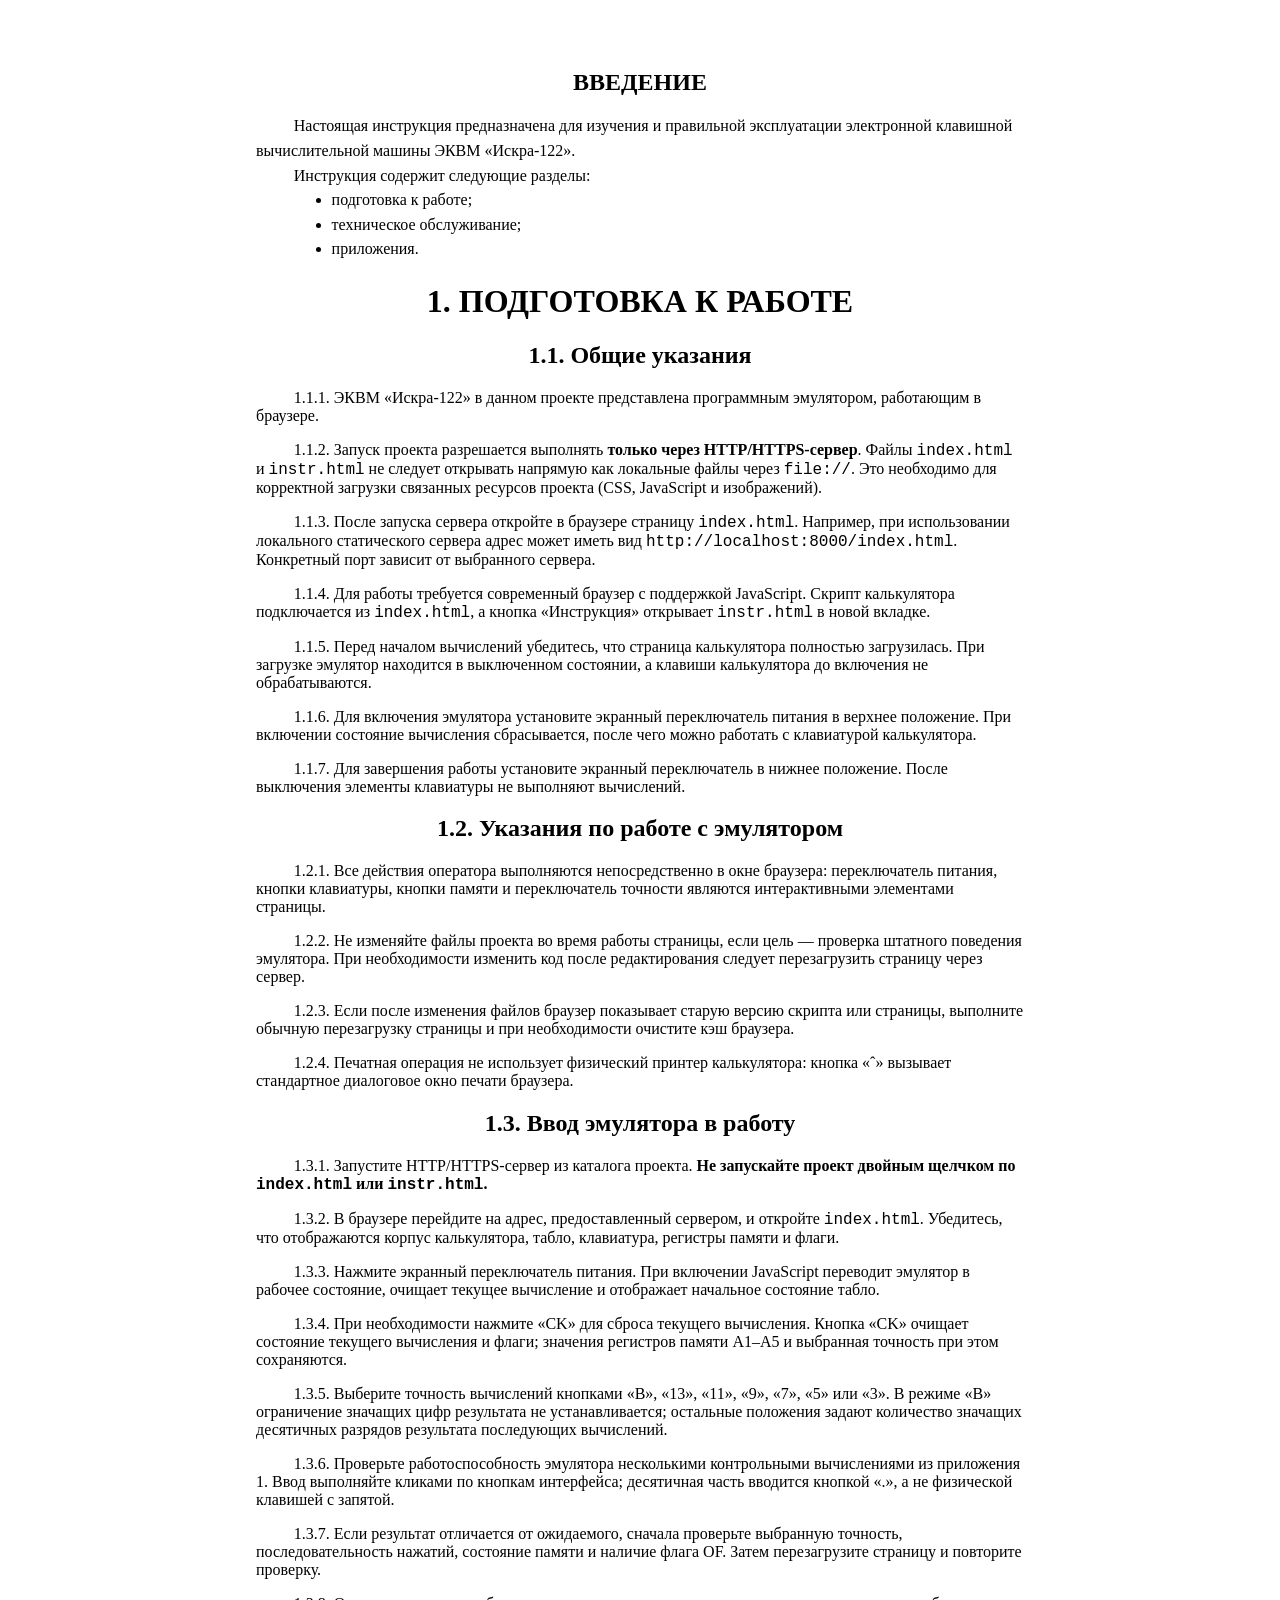
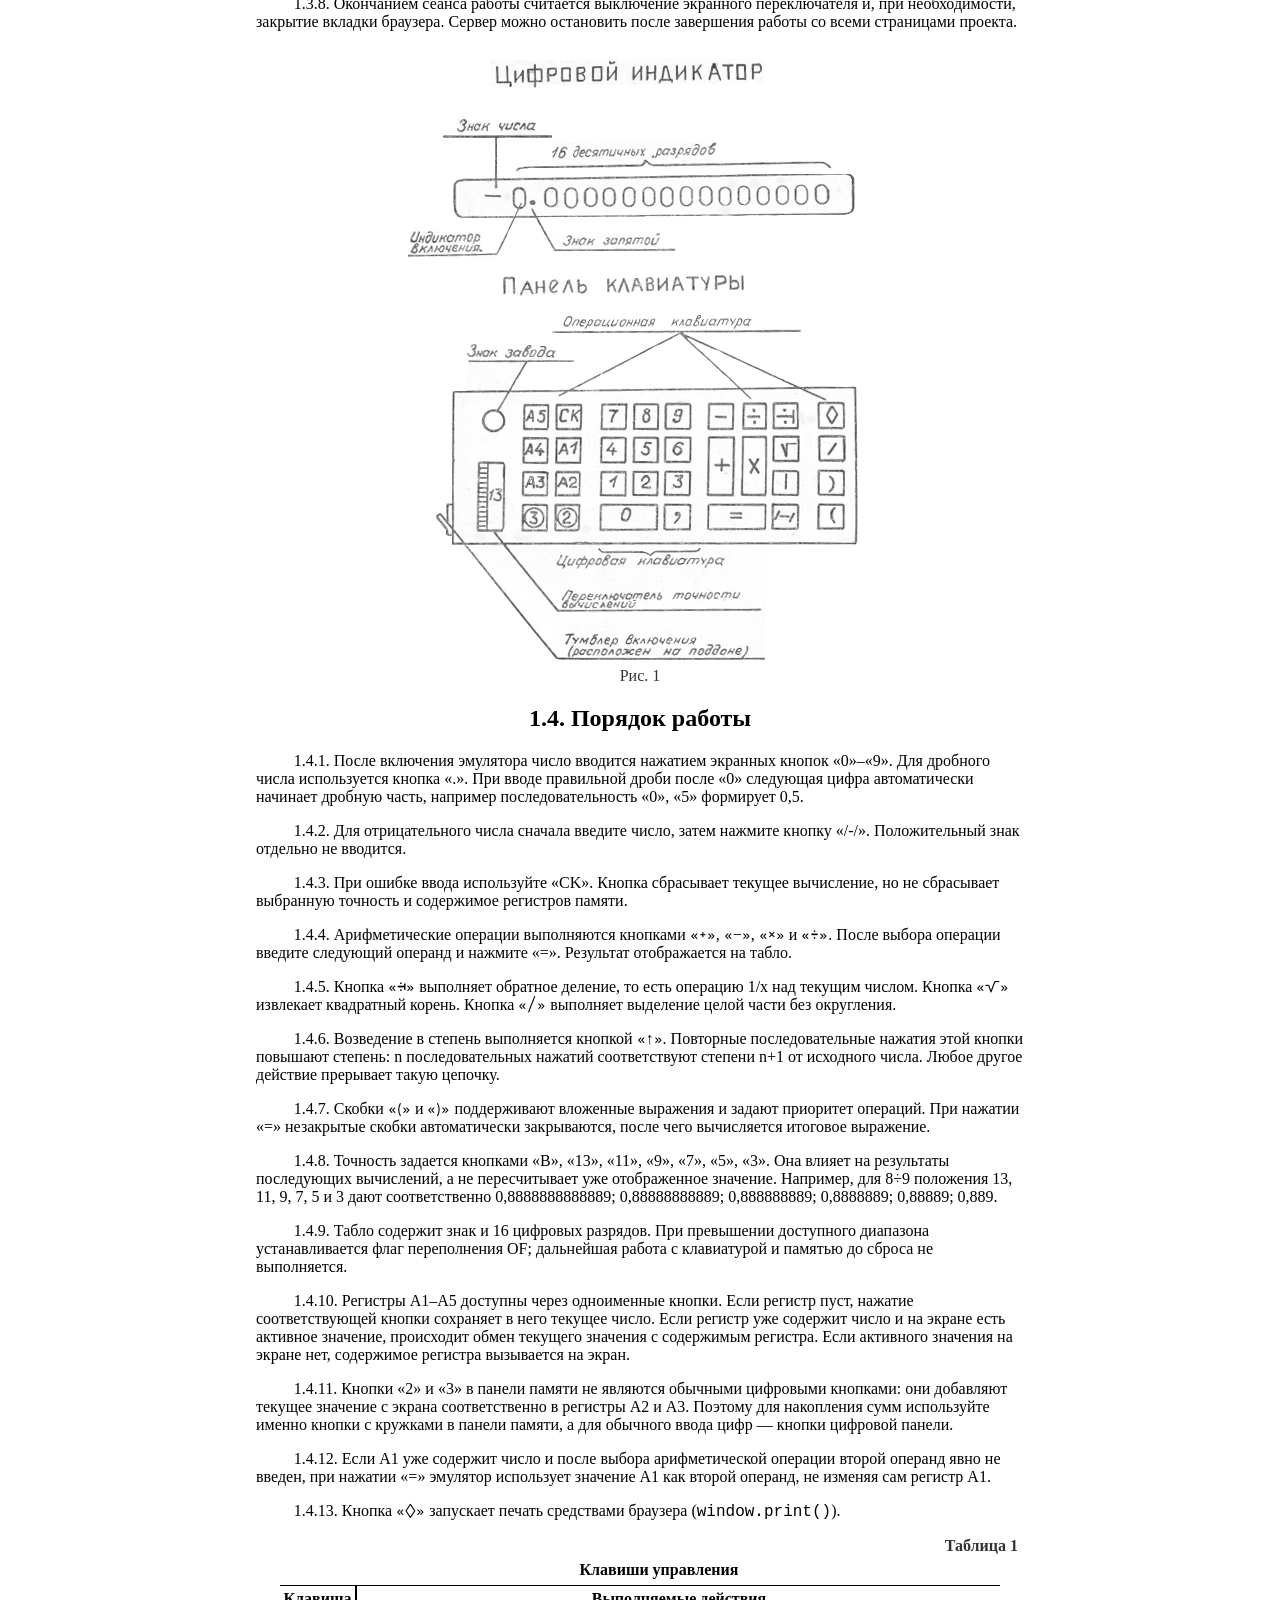
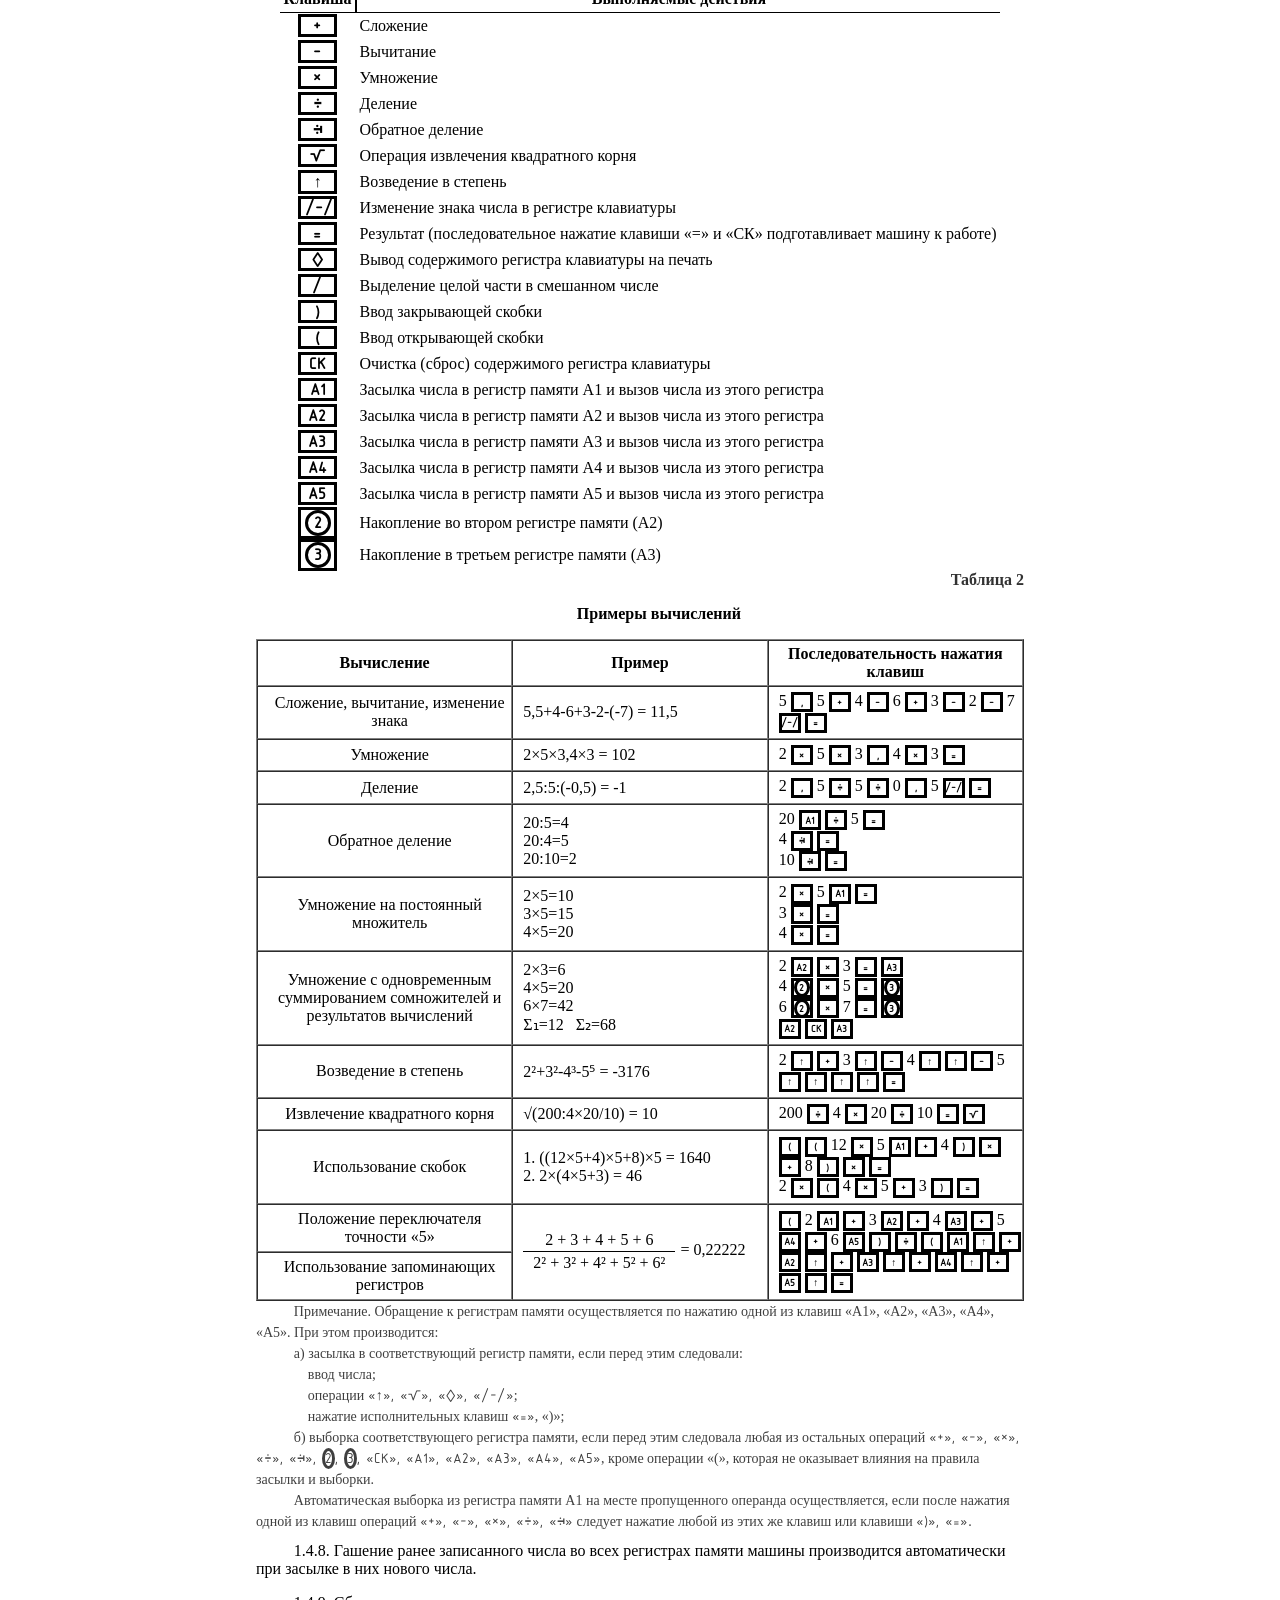
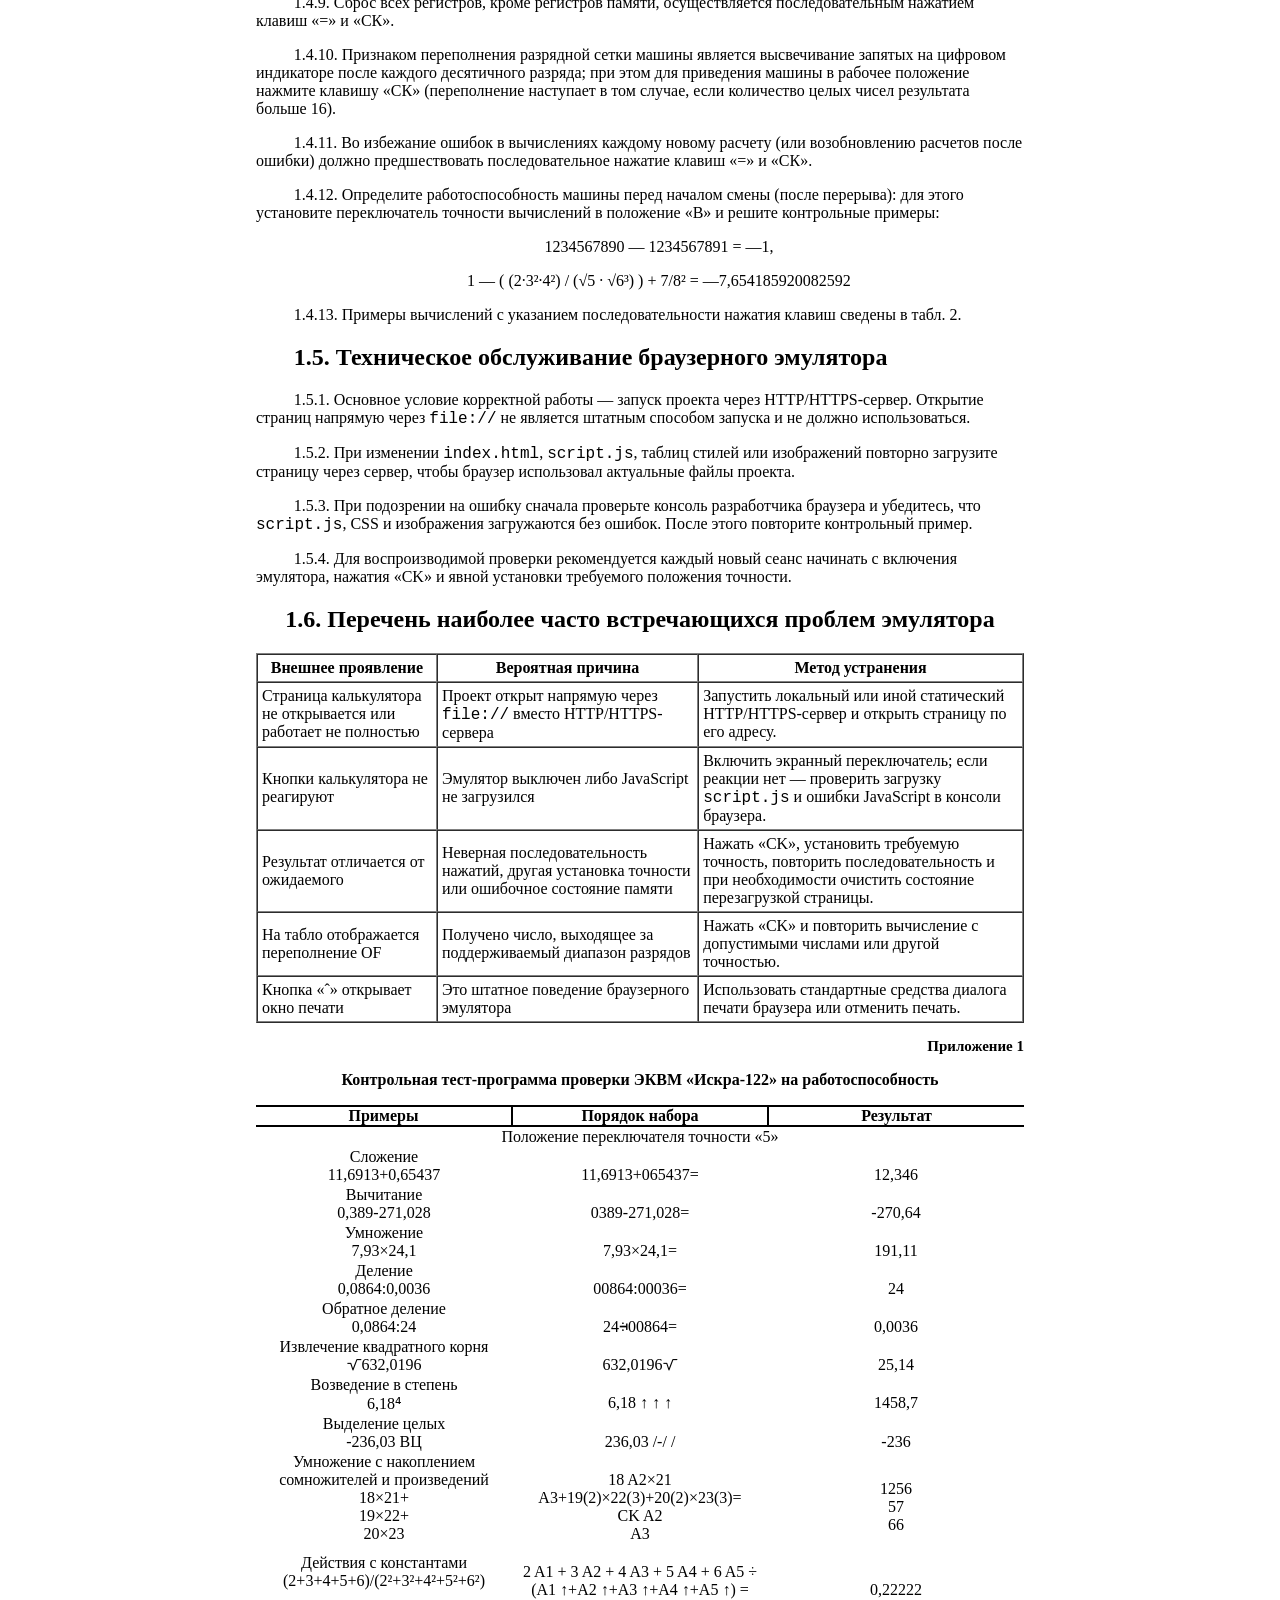
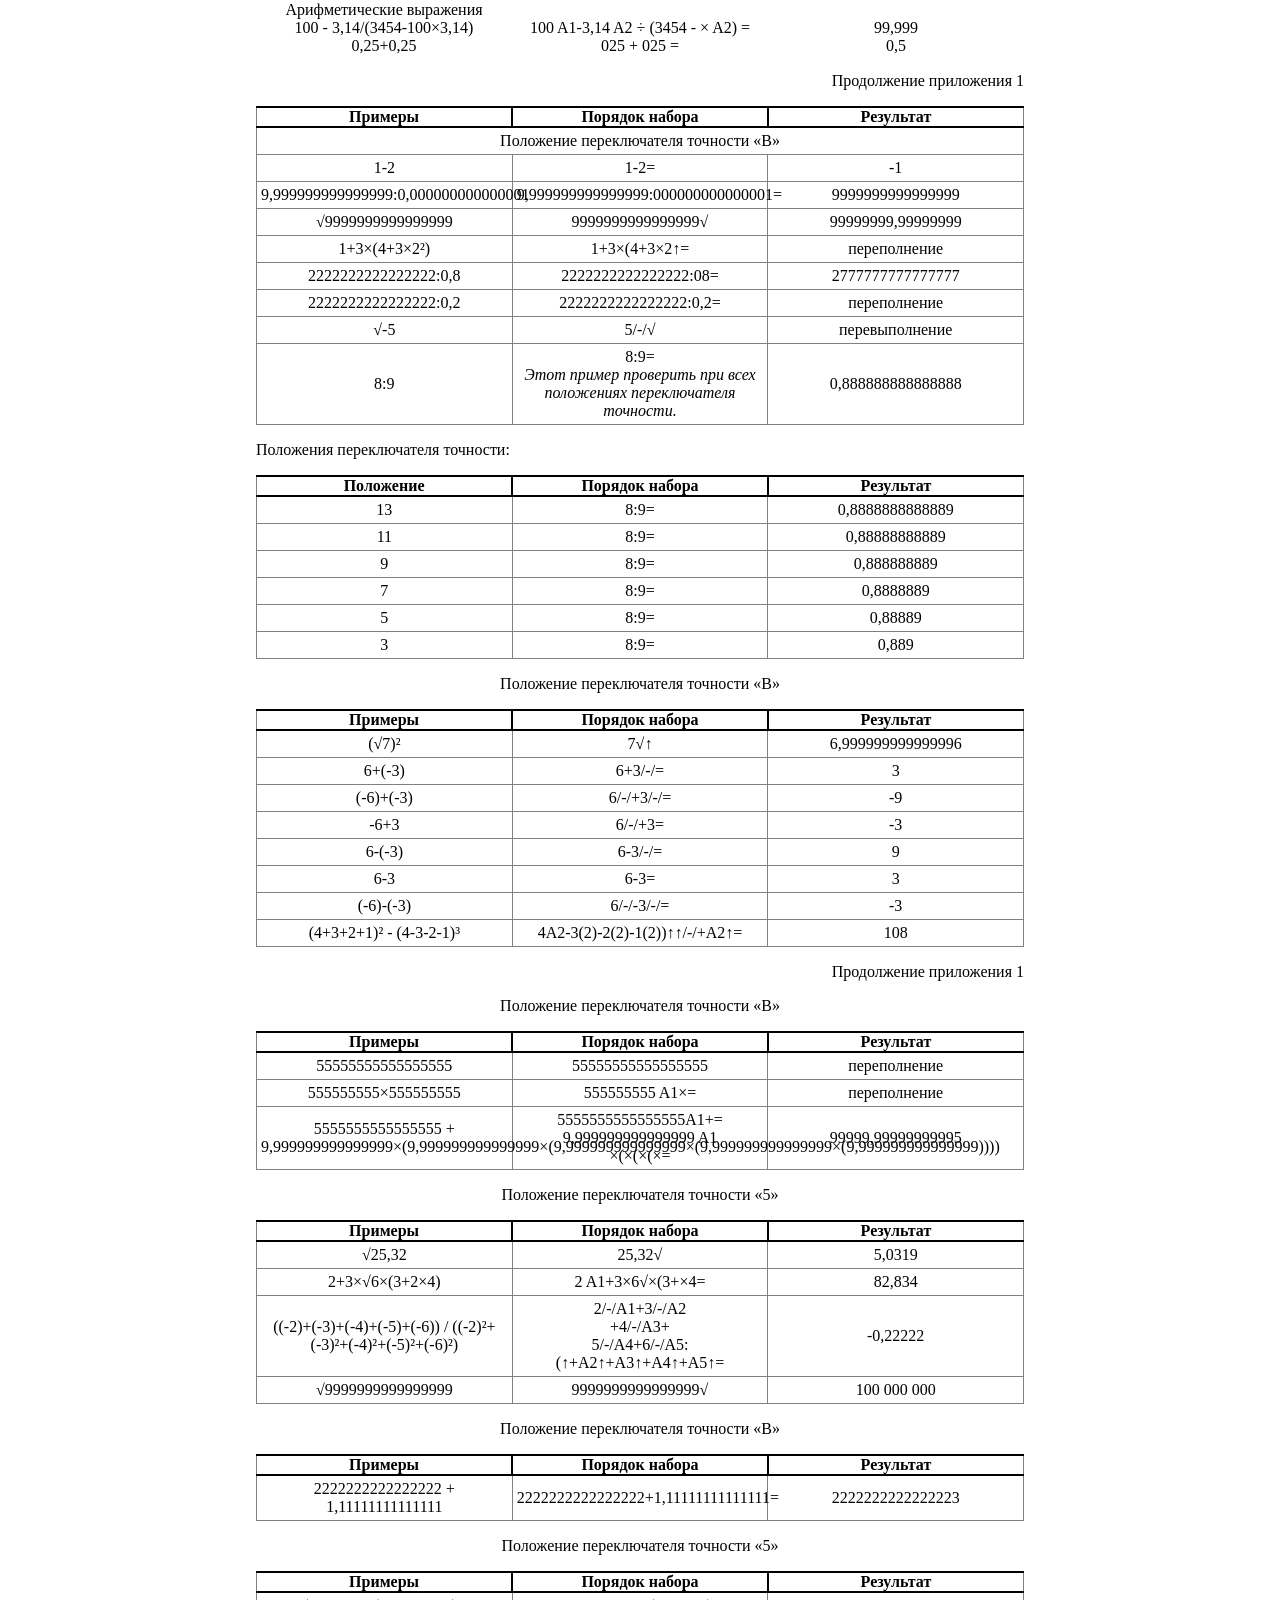
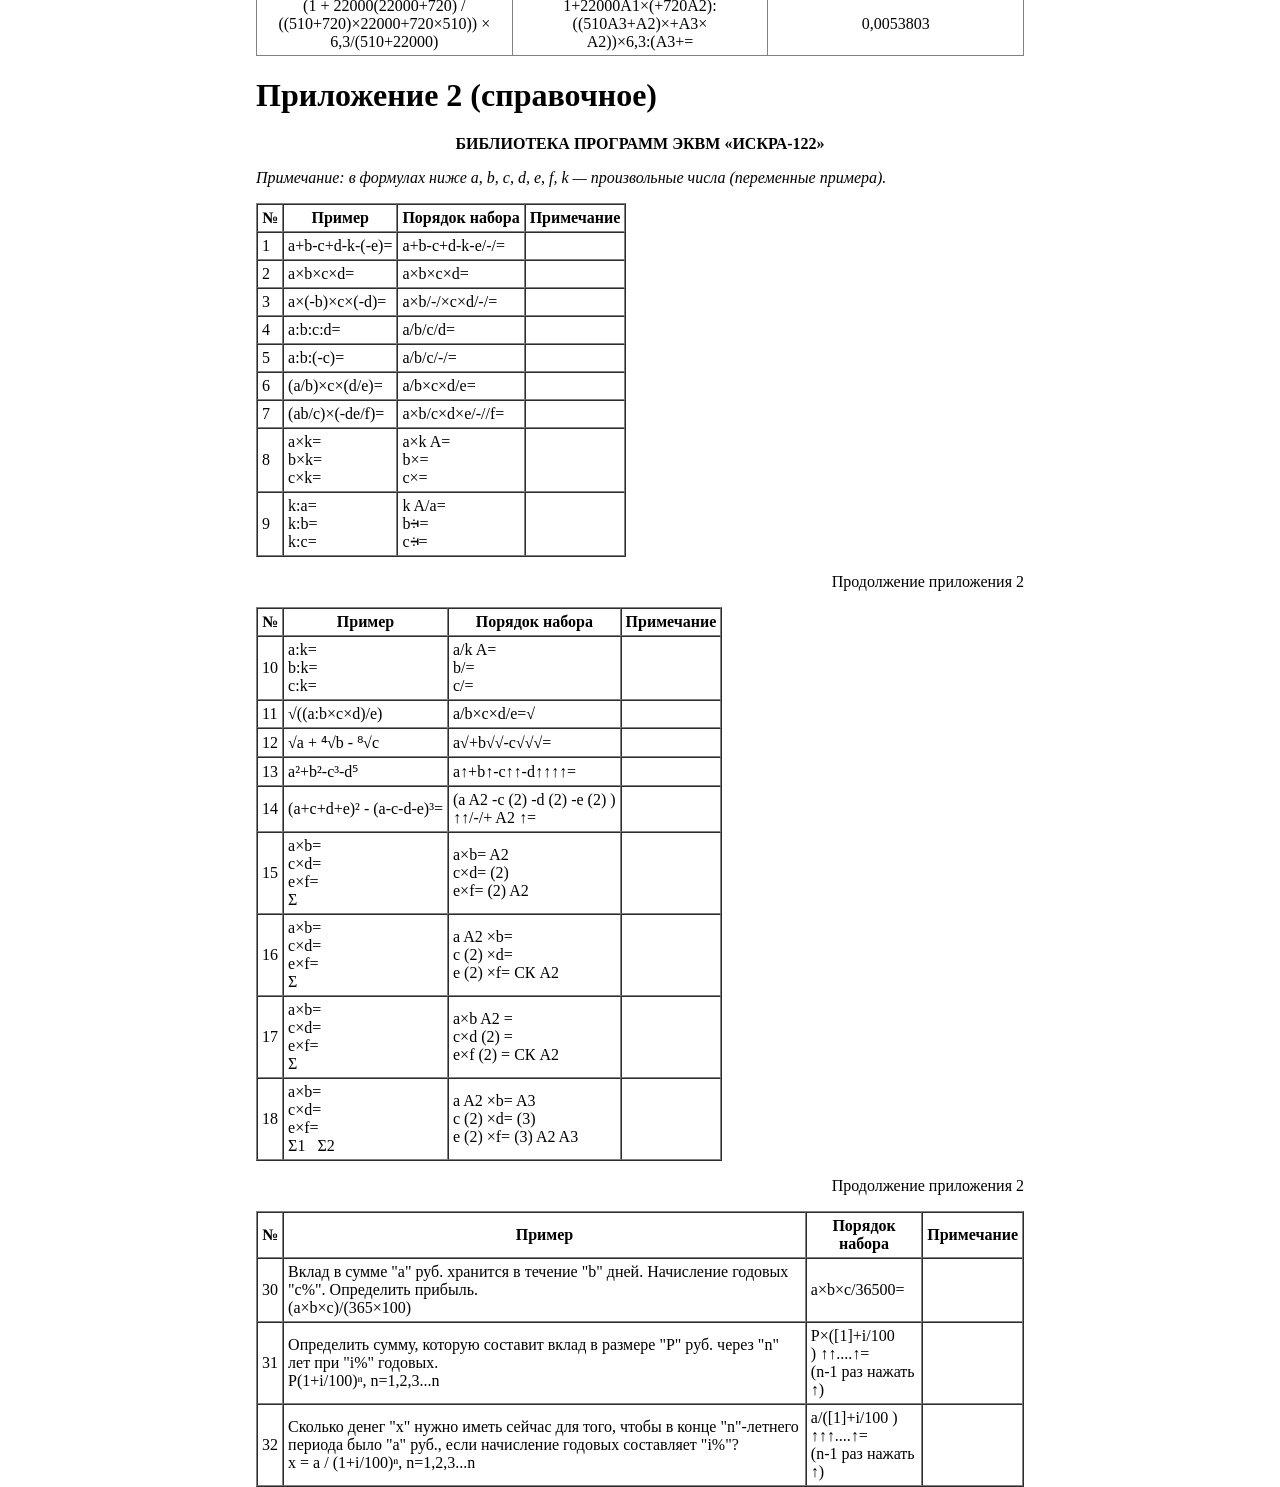
==== EKCM-Spark-122/instr.html @ d4f7a33e "Updates" ====
<!DOCTYPE html>
<html lang="ru">
<head>
    <meta charset="UTF-8">
    <title>ЭКВМ «Искра-122». Инструкция по эксплуатации</title> 
    <link rel="stylesheet" href="./instr.css" />
</head>

<body>
<!--
Примечание по расшифровке:
Оригинал — скан 1976 г., текстового слоя не было, распознавание выполнено вручную по изображениям страниц.
В данной версии инструкция относится к браузерному эмулятору «Искра-122». Все действия выполняются мышью по элементам интерфейса страницы; физические органы управления, сетевой кабель, заземление и обслуживание электронной аппаратуры отсутствуют.
В тексте исторические обозначения клавиш сохранены для связи с оригиналом, а ниже указаны соответствующие кнопки эмулятора:
+ — +, - — −, × — •, / — ÷, <span class="gost">ģ</span> — ģ, √ — √, ↑ — ↑,
/-/ — /-/, = — =,  СК  — CK,  A..[A5] — A1..A5,
 (2)  и  (3)  — кнопки 2 и 3 с кружком в панели памяти, [(] и  )  — скобки,
[печать] — кнопка ˆ (открывает системную печать браузера), [ВЦ] — /.
Десятичная точка в интерфейсе эмулятора обозначена кнопкой «.»; в примерах оригинала может встречаться запятая.
Места, где в оригинале находится рисунок или фотография, отмечены пометкой [РИСУНОК] с кратким описанием —
по тексту задания изображения не вставляются, эти места пользователь заполнит сам.
Границы страниц оригинала отмечены HTML-комментариями вида <!- Страница N ->.
-->
<!-- Страница 5 -->
<div  class="introduction">
    <h2>ВВЕДЕНИЕ</h2>

    <p1>Настоящая инструкция предназначена для изучения и правильной эксплуатации электронной клавишной вычислительной машины ЭКВМ «Искра-122».</p1><br>
    <p2>Инструкция содержит следующие разделы:</p2>
        <ul>
            <li>подготовка к работе;</li>
            <li>техническое обслуживание;</li>
            <li>приложения.</li>
        </ul>
</div>

<div  class="preparation1_1">
    <h1>1. ПОДГОТОВКА К РАБОТЕ</h1>
    <h2>1.1. Общие указания</h2>
    <p>1.1.1. ЭКВМ «Искра-122» в данном проекте представлена программным эмулятором, работающим в браузере.</p>
    <p>1.1.2. Запуск проекта разрешается выполнять <strong>только через HTTP/HTTPS-сервер</strong>. Файлы <code>index.html</code> и <code>instr.html</code> не следует открывать напрямую как локальные файлы через <code>file://</code>. Это необходимо для корректной загрузки связанных ресурсов проекта (CSS, JavaScript и изображений).</p>
    <p>1.1.3. После запуска сервера откройте в браузере страницу <code>index.html</code>. Например, при использовании локального статического сервера адрес может иметь вид <code>http://localhost:8000/index.html</code>. Конкретный порт зависит от выбранного сервера.</p>
    <p>1.1.4. Для работы требуется современный браузер с поддержкой JavaScript. Скрипт калькулятора подключается из <code>index.html</code>, а кнопка «Инструкция» открывает <code>instr.html</code> в новой вкладке.</p>
    <p>1.1.5. Перед началом вычислений убедитесь, что страница калькулятора полностью загрузилась. При загрузке эмулятор находится в выключенном состоянии, а клавиши калькулятора до включения не обрабатываются.</p>
    <p>1.1.6. Для включения эмулятора установите экранный переключатель питания в верхнее положение. При включении состояние вычисления сбрасывается, после чего можно работать с клавиатурой калькулятора.</p>
    <p>1.1.7. Для завершения работы установите экранный переключатель в нижнее положение. После выключения элементы клавиатуры не выполняют вычислений.</p>
</div>

<div  class="preparation1_2">
    <h2>1.2. Указания по работе с эмулятором</h2>
    <p>1.2.1. Все действия оператора выполняются непосредственно в окне браузера: переключатель питания, кнопки клавиатуры, кнопки памяти и переключатель точности являются интерактивными элементами страницы.</p>
    <p>1.2.2. Не изменяйте файлы проекта во время работы страницы, если цель — проверка штатного поведения эмулятора. При необходимости изменить код после редактирования следует перезагрузить страницу через сервер.</p>
    <p>1.2.3. Если после изменения файлов браузер показывает старую версию скрипта или страницы, выполните обычную перезагрузку страницы и при необходимости очистите кэш браузера.</p>
    <p>1.2.4. Печатная операция не использует физический принтер калькулятора: кнопка «ˆ» вызывает стандартное диалоговое окно печати браузера.</p>
</div>

<div  class="preparation1_3">
    <h2>1.3. Ввод эмулятора в работу</h2>
    <p>1.3.1. Запустите HTTP/HTTPS-сервер из каталога проекта. <strong>Не запускайте проект двойным щелчком по <code>index.html</code> или <code>instr.html</code>.</strong></p>
    <p>1.3.2. В браузере перейдите на адрес, предоставленный сервером, и откройте <code>index.html</code>. Убедитесь, что отображаются корпус калькулятора, табло, клавиатура, регистры памяти и флаги.</p>
    <p>1.3.3. Нажмите экранный переключатель питания. При включении JavaScript переводит эмулятор в рабочее состояние, очищает текущее вычисление и отображает начальное состояние табло.</p>
    <p>1.3.4. При необходимости нажмите «CK» для сброса текущего вычисления. Кнопка «CK» очищает состояние текущего вычисления и флаги; значения регистров памяти A1–A5 и выбранная точность при этом сохраняются.</p>
    <p>1.3.5. Выберите точность вычислений кнопками «B», «13», «11», «9», «7», «5» или «3». В режиме «B» ограничение значащих цифр результата не устанавливается; остальные положения задают количество значащих десятичных разрядов результата последующих вычислений.</p>
    <p>1.3.6. Проверьте работоспособность эмулятора несколькими контрольными вычислениями из приложения 1. Ввод выполняйте кликами по кнопкам интерфейса; десятичная часть вводится кнопкой «.», а не физической клавишей с запятой.</p>
    <p>1.3.7. Если результат отличается от ожидаемого, сначала проверьте выбранную точность, последовательность нажатий, состояние памяти и наличие флага OF. Затем перезагрузите страницу и повторите проверку.</p>
    <p>1.3.8. Окончанием сеанса работы считается выключение экранного переключателя и, при необходимости, закрытие вкладки браузера. Сервер можно остановить после завершения работы со всеми страницами проекта.</p>
</div>
<!-- Страница 9 -->

<div class="calc-layout">
    <img class="picture-calc" src="images/Общий вид панели управления.png"/>
    <p>Рис. 1</p>
</div>
<!-- Страница 10 -->
<div class="preparation1_4">
    <h2>1.4. Порядок работы</h2>
        <p>1.4.1. После включения эмулятора число вводится нажатием экранных кнопок «0»–«9». Для дробного числа используется кнопка «.». При вводе правильной дроби после «0» следующая цифра автоматически начинает дробную часть, например последовательность «0», «5» формирует 0,5.</p>
        <p>1.4.2. Для отрицательного числа сначала введите число, затем нажмите кнопку «/-/». Положительный знак отдельно не вводится.</p>
        <p>1.4.3. При ошибке ввода используйте «CK». Кнопка сбрасывает текущее вычисление, но не сбрасывает выбранную точность и содержимое регистров памяти.</p>
        <p>1.4.4. Арифметические операции выполняются кнопками <span class="gost">«+»</span>, <span class="gost">«−»</span>, <span class="gost">«•»</span> и <span class="gost">«÷»</span>. После выбора операции введите следующий операнд и нажмите «=». Результат отображается на табло.</p>
        <p>1.4.5. Кнопка <span class="gost">«ģ»</span> выполняет обратное деление, то есть операцию 1/x над текущим числом. Кнопка <span class="gost">«√»</span> извлекает квадратный корень. Кнопка <span class="gost">«/»</span> выполняет выделение целой части без округления.</p>
        <p>1.4.6. Возведение в степень выполняется кнопкой <span class="gost">«↑»</span>. Повторные последовательные нажатия этой кнопки повышают степень: n последовательных нажатий соответствуют степени n+1 от исходного числа. Любое другое действие прерывает такую цепочку.</p>
        <p>1.4.7. Скобки <span class="gost">«(»</span> и <span class="gost">«)»</span> поддерживают вложенные выражения и задают приоритет операций. При нажатии «=» незакрытые скобки автоматически закрываются, после чего вычисляется итоговое выражение.</p>
        <p>1.4.8. Точность задается кнопками «B», «13», «11», «9», «7», «5», «3». Она влияет на результаты последующих вычислений, а не пересчитывает уже отображенное значение. Например, для 8÷9 положения 13, 11, 9, 7, 5 и 3 дают соответственно 0,8888888888889; 0,88888888889; 0,888888889; 0,8888889; 0,88889; 0,889.</p>
        <p>1.4.9. Табло содержит знак и 16 цифровых разрядов. При превышении доступного диапазона устанавливается флаг переполнения OF; дальнейшая работа с клавиатурой и памятью до сброса не выполняется.</p>
        <p>1.4.10. Регистры A1–A5 доступны через одноименные кнопки. Если регистр пуст, нажатие соответствующей кнопки сохраняет в него текущее число. Если регистр уже содержит число и на экране есть активное значение, происходит обмен текущего значения с содержимым регистра. Если активного значения на экране нет, содержимое регистра вызывается на экран.</p>
        <p>1.4.11. Кнопки «2» и «3» в панели памяти не являются обычными цифровыми кнопками: они добавляют текущее значение с экрана соответственно в регистры A2 и A3. Поэтому для накопления сумм используйте именно кнопки с кружками в панели памяти, а для обычного ввода цифр — кнопки цифровой панели.</p>
        <p>1.4.12. Если A1 уже содержит число и после выбора арифметической операции второй операнд явно не введен, при нажатии «=» эмулятор использует значение A1 как второй операнд, не изменяя сам регистр A1.</p>
        <p>1.4.13. Кнопка <span class="gost">«ˆ»</span> запускает печать средствами браузера (<code>window.print()</code>).</p>
    <div class="control-keys">
        <h3>Таблица 1</h3>
        <p><strong>Клавиши управления</strong></p>
        <table cellpadding="4" cellspacing="0">
            <tr>
                <th>Клавиша</th>
                <th>Выполняемые действия</th>
            </tr>
            <tr>
                <td scope="row"><span class="key">+</span></td>          
                <td>Сложение</td>
            </tr>
            <tr>
                <td scope="row"><span class="key">-</span></td>        
                <td>Вычитание</td>
            </tr>
            <tr>
                <td scope="row"><span class="key">•</span></td>        
                <td>Умножение</td>
            </tr>
            <tr>
                <td scope="row"><span class="key">÷</span></td>        
                <td>Деление</td>
            </tr>
            <tr>
                <td scope="row"><span class="key">ģ</span></td>  
                <td>Обратное деление</td>
            </tr>
            <tr>
                <td scope="row"><span class="key">√</span></td>     
                <td>Операция извлечения квадратного корня</td>
            </tr>
            <tr>
                <td scope="row"><span class="key">↑</span></td>        
                <td>Возведение в степень</td>
            </tr>
            <tr>
                <td scope="row"><span class="key">/-/</span></td>     
                <td>Изменение знака числа в регистре клавиатуры</td>
            </tr>
            <tr>
                <td scope="row"><span class="key">=</span></td>        
                <td>Результат (последовательное нажатие клавиши «=» и «СК» подготавливает машину к работе)</td>
            </tr>
            <tr>
                <td scope="row"><span class="key">ˆ</span></td>   
                <td>Вывод содержимого регистра клавиатуры на печать</td>
            </tr>
            <tr>
                <td scope="row"><span class="key">/</span></td>       
                <td>Выделение целой части в смешанном числе</td>
            </tr>
            <tr>
                <td scope="row"><span class="key">)</span></td>      
                <td>Ввод закрывающей скобки</td>
            </tr>
            <tr>
                <td scope="row"><span class="key">(</span></td>      
                <td>Ввод открывающей скобки</td>
            </tr>
            <tr>
                <td scope="row"><span class="key">CK</span></td>       
                <td>Очистка (сброс) содержимого регистра клавиатуры</td>
            </tr>
            <tr>
                <td scope="row"><span class="key">A1</span></td>       
                <td>Засылка числа в регистр памяти А1 и вызов числа из этого регистра</td>
            </tr>
            <tr>
                <td scope="row"><span class="key">A2</span></td>       
                <td>Засылка числа в регистр памяти А2 и вызов числа из этого регистра</td>
            </tr>
            <tr>
                <td scope="row"><span class="key">A3</span></td>       
                <td>Засылка числа в регистр памяти А3 и вызов числа из этого регистра</td>
            </tr>
            <tr>
                <td scope="row"><span class="key">A4</span></td>       
                <td>Засылка числа в регистр памяти А4 и вызов числа из этого регистра</td>
            </tr>
            <tr>
                <td scope="row"><span class="key">A5</span></td>       
                <td>Засылка числа в регистр памяти А5 и вызов числа из этого регистра</td>
            </tr>
            <tr>
                <td scope="row"><span class="key"><span class="circle">2</span></span></td>      
                <td>Накопление во втором регистре памяти (А2)</td>
            </tr>
            <tr>
                <td scope="row"><span class="key"><span class="circle">3</span></span></td>      
                <td>Накопление в третьем регистре памяти (А3)</td>
            </tr>
        </table>
    </div>
    <!-- Страница 12 -->
    <div class="examples">
        <p id="example"><strong>Таблица 2</strong></p>
        <p><strong>Примеры вычислений</strong></p>
        <table border="1" cellpadding="4" cellspacing="0" class="examples_table">
            <colgroup>
                <col class="calculation-column">
                <col class="example-column">
                <col class="keystrokes_sequence">
            </colgroup>
            <tr>
                <th>Вычисление</th>
                <th>Пример</th>
                <th>Последовательность нажатия клавиш</th>
            </tr>
            <tr>
                <td scope="row">Сложение, вычитание, изменение знака</td>
                <td>5,5+4-6+3-2-(-7) = 11,5</td>
                <td>
                    5
                    <span class="square">,</span>
                    5
                    <span class="square">+</span>
                    4
                    <span class="square">-</span>
                    6
                    <span class="square">+</span>
                    3
                    <span class="square">-</span>
                    2
                    <span class="square">-</span>
                    7
                    <span class="square">/-/</span>
                    <span class="square">=</span>
                </td>
            </tr>
            <tr>
                <td scope="row">Умножение</td>
                <td>2×5×3,4×3 = 102</td>
                <td>
                    2
                    <span class="square">•</span>
                    5
                    <span class="square">•</span>
                    3
                    <span class="square">,</span>
                    4
                    <span class="square">•</span>
                    3
                    <span class="square">=</span>
                </td>
            </tr>
            <tr>
                <td scope="row">Деление</td>
                <td>2,5:5:(-0,5) = -1</td>
                <td>
                    2
                    <span class="square">,</span>
                    5
                    <span class="square">÷</span>
                    5
                    <span class="square">÷</span>
                    0
                    <span class="square">,</span>
                    5
                    <span class="square">/-/</span>
                    <span class="square">=</span>
                </td>
            </tr>
            <tr>
                <td scope="row">Обратное деление</td>
                <td>20:5=4<br>20:4=5<br>20:10=2</td>
                <td>
                    20
                    <span class="square">A1</span>
                    <span class="square">÷</span>
                    5
                    <span class="square">=</span><br>
                    4
                    <span class="square">ģ</span>
                    <span class="square">=</span><br>
                    10
                    <span class="square">ģ</span>
                    <span class="square">=</span>
                </td>
            </tr>
            <!-- •  ÷  ģ  √  ↑ -->
            <tr>
                <td scope="row">Умножение на постоянный множитель</td>
                <td>2×5=10<br>3×5=15<br>4×5=20</td>
                <td>
                    2
                    <span class="square">•</span>
                    5
                    <span class="square">A1</span>
                    <span class="square">=</span><br>
                    3
                    <span class="square">•</span>
                    <span class="square">=</span><br>
                    4
                    <span class="square">•</span>
                    <span class="square">=</span>
                </td>
            </tr>
            <!-- •  ÷  ģ  √  ↑ -->
            <tr>
                <td scope="row">Умножение с одновременным суммированием сомножителей и результатов вычислений</td>
                <td>2×3=6<br>4×5=20<br>6×7=42<br>Σ₁=12&nbsp;&nbsp;&nbsp;Σ₂=68</td>
                <td>
                    2
                    <span class="square">A2</span>
                    <span class="square">•</span>
                    3
                    <span class="square">=</span>
                    <span class="square">A3</span><br>

                    4
                    <span class="square"><span class="circle">2</span></span>
                    <span class="square">•</span>
                    5
                    <span class="square">=</span>
                    <span class="square"><span class="circle">3</span></span><br>

                    6
                    <span class="square"><span class="circle">2</span></span>
                    <span class="square">•</span>
                    7
                    <span class="square">=</span>
                    <span class="square"><span class="circle">3</span></span><br>

                    <span class="square">A2</span>
                    <span class="square">СК</span>
                    <span class="square">A3</span>
                </td>
            </tr>
            <!-- •  ÷  ģ  √  ↑ -->
            <tr>
                <td scope="row">Возведение в степень</td>
                <td>2²+3²-4³-5⁵ = -3176</td>
                <td>
                    2
                    <span class="square">↑</span>
                    <span class="square">+</span>
                    3
                    <span class="square">↑</span>
                    <span class="square">-</span>
                    4
                    <span class="square">↑</span>
                    <span class="square">↑</span>
                    <span class="square">-</span>
                    5
                    <span class="square">↑</span>
                    <span class="square">↑</span>
                    <span class="square">↑</span>
                    <span class="square">↑</span>
                    <span class="square">=</span>
                </td>
            </tr>
            <!-- •  ÷  ģ  √  ↑ -->
            <tr>
                <td scope="row">Извлечение квадратного корня</td>
                <td>√(200:4×20/10) = 10</td>
                <td>
                    200
                    <span class="square">÷</span>
                    4
                    <span class="square">•</span>
                    20
                    <span class="square">÷</span>
                    10
                    <span class="square">=</span>
                    <span class="square">√</span>
                </td>
            </tr>
            <!-- •  ÷  ģ  √  ↑ -->
            <tr>
                <td scope="row">Использование скобок</td>
                <td>1. ((12×5+4)×5+8)×5 = 1640<br>2. 2×(4×5+3) = 46</td>
                <td>
                    <span class="square">(</span>
                    <span class="square">(</span>
                    12
                    <span class="square">•</span>
                    5
                    <span class="square">A1</span>
                    <span class="square">+</span>
                    4
                    <span class="square">)</span>
                    <span class="square">•</span>
                    <span class="square">+</span>
                    8
                    <span class="square">)</span>
                    <span class="square">•</span>
                    <span class="square">=</span><br>

                    2
                    <span class="square">•</span>
                    <span class="square">(</span>
                    4
                    <span class="square">•</span>
                    5
                    <span class="square">+</span>
                    3
                    <span class="square">)</span>
                    <span class="square">=</span>
                </td>
            </tr>
            <!-- •  ÷  ģ  √  ↑ -->
            <tr>
                <td scope="row">Положение переключателя точности «5»</td>
                <td rowspan="2">
                    <div class="fraction-example">
                        <div class="fraction-numerator">
                            2 + 3 + 4 + 5 + 6
                        </div>
                        <div class="fraction-line">
                            <span>= 0,22222</span>
                        </div>
                        <div class="fraction-denominator">
                            2² + 3² + 4² + 5² + 6²
                        </div>
                    </div>
                </td>
                <td rowspan="2">
                    <span class="square">(</span>
                    2
                    <span class="square">A1</span>
                    <span class="square">+</span>
                    3
                    <span class="square">A2</span>
                    <span class="square">+</span>
                    4
                    <span class="square">A3</span>
                    <span class="square">+</span>
                    5
                    <span class="square">A4</span>
                    <span class="square">+</span>
                    6
                    <span class="square">A5</span>
                    <span class="square">)</span>
                    <span class="square">÷</span>
                    <span class="square">(</span>
                    <span class="square">A1</span>
                    <span class="square">↑</span>
                    <span class="square">+</span>
                    <span class="square">A2</span>
                    <span class="square">↑</span>
                    <span class="square">+</span>
                    <span class="square">A3</span>
                    <span class="square">↑</span>
                    <span class="square">+</span>
                    <span class="square">A4</span>
                    <span class="square">↑</span>
                    <span class="square">+</span>
                    <span class="square">A5</span>
                    <span class="square">↑</span>
                    <span class="square">=</span>
                </td>
            </tr>
            <tr>
                <td scope="row">Использование запоминающих регистров</td>
            </tr>
        </table>
    </div>
    <!-- Страница 14 -->  <!-- •  ÷  ģ  √  ↑ -->
    <div id="note">
        <p>Примечание. Обращение к регистрам памяти осуществляется по нажатию одной из клавиш «А1», «А2», «А3», «А4», «А5». При этом производится:</p>
        <p>а) засылка в соответствующий регистр памяти, если перед этим следовали:</p>
                <p style="margin-left: 1em;">ввод числа;</p>
                <p style="margin-left: 1em;">операции <span class="gost">«↑», «√», «ˆ», «/-/»</span>;</p>
                <p style="margin-left: 1em;">нажатие исполнительных клавиш <span class="gost">«=»</span>, «)»;</p>
        <p>б) выборка соответствующего регистра памяти, если перед этим следовала любая из остальных операций <span class="gost">«+», «-», «•», «÷», «ģ», <span class="circle">2</span>, <span class="circle">3</span>, «СК», «А1», «А2», «А3», «А4», «А5»</span>, кроме операции «(», которая не оказывает влияния на правила засылки и выборки.</p>
        <p>Автоматическая выборка из регистра памяти А1 на месте пропущенного операнда осуществляется, если после нажатия одной из клавиш операций <span class="gost">«+», «-», «•», «÷», «ģ»</span> следует нажатие любой из этих же клавиш или клавиши <span class="gost">«)», «=»</span>.</p>
    </div>
    <p style="margin-top: 10px;">1.4.8. Гашение ранее записанного числа во всех регистрах памяти машины производится автоматически при засылке в них нового числа.</p>
    <p>1.4.9. Сброс всех регистров, кроме регистров памяти, осуществляется последовательным нажатием клавиш «=» и «СК».</p>
    <p>1.4.10. Признаком переполнения разрядной сетки машины является высвечивание запятых на цифровом индикаторе после каждого десятичного разряда; при этом для приведения машины в рабочее положение нажмите клавишу «СК» (переполнение наступает в том случае, если количество целых чисел результата больше 16).</p>
    <p>1.4.11. Во избежание ошибок в вычислениях каждому новому расчету (или возобновлению расчетов после ошибки) должно предшествовать последовательное нажатие клавиш «=» и «СК».</p>
    <p>1.4.12. Определите работоспособность машины перед началом смены (после перерыва): для этого установите переключатель точности вычислений в положение «В» и решите контрольные примеры:</p>
    <p style="text-align:center">1234567890 — 1234567891 = —1,</p>
    <p style="text-align:center">1 — ( (2·3²·4²) / (√5 · √6³) ) + 7/8² = —7,654185920082592</p>
    <p>1.4.13. Примеры вычислений с указанием последовательности нажатия клавиш сведены в табл. 2.</p>
</div>
<!-- Страница 11 -->


<!-- Страница 21 -->
<div class="preparation1_5">
    <h2>1.5. Техническое обслуживание браузерного эмулятора</h2>
    <p>1.5.1. Основное условие корректной работы — запуск проекта через HTTP/HTTPS-сервер. Открытие страниц напрямую через <code>file://</code> не является штатным способом запуска и не должно использоваться.</p>
    <p>1.5.2. При изменении <code>index.html</code>, <code>script.js</code>, таблиц стилей или изображений повторно загрузите страницу через сервер, чтобы браузер использовал актуальные файлы проекта.</p>
    <p>1.5.3. При подозрении на ошибку сначала проверьте консоль разработчика браузера и убедитесь, что <code>script.js</code>, CSS и изображения загружаются без ошибок. После этого повторите контрольный пример.</p>
    <p>1.5.4. Для воспроизводимой проверки рекомендуется каждый новый сеанс начинать с включения эмулятора, нажатия «CK» и явной установки требуемого положения точности.</p>
</div>

<div class="preparation1_6">
    <h2>1.6. Перечень наиболее часто встречающихся проблем эмулятора</h2>
    <table border="1" cellpadding="4" cellspacing="0">
    <tr><th>Внешнее проявление</th><th>Вероятная причина</th><th>Метод устранения</th></tr>
    <tr>
    <td>Страница калькулятора не открывается или работает не полностью</td>
    <td>Проект открыт напрямую через <code>file://</code> вместо HTTP/HTTPS-сервера</td>
    <td>Запустить локальный или иной статический HTTP/HTTPS-сервер и открыть страницу по его адресу.</td>
    </tr>
    <tr>
    <td>Кнопки калькулятора не реагируют</td>
    <td>Эмулятор выключен либо JavaScript не загрузился</td>
    <td>Включить экранный переключатель; если реакции нет — проверить загрузку <code>script.js</code> и ошибки JavaScript в консоли браузера.</td>
    </tr>
    <tr>
    <td>Результат отличается от ожидаемого</td>
    <td>Неверная последовательность нажатий, другая установка точности или ошибочное состояние памяти</td>
    <td>Нажать «CK», установить требуемую точность, повторить последовательность и при необходимости очистить состояние перезагрузкой страницы.</td>
    </tr>
    <tr>
    <td>На табло отображается переполнение OF</td>
    <td>Получено число, выходящее за поддерживаемый диапазон разрядов</td>
    <td>Нажать «CK» и повторить вычисление с допустимыми числами или другой точностью.</td>
    </tr>
    <tr>
    <td>Кнопка «ˆ» открывает окно печати</td>
    <td>Это штатное поведение браузерного эмулятора</td>
    <td>Использовать стандартные средства диалога печати браузера или отменить печать.</td>
    </tr>
    </table>
</div>
<!-- Страница 23 -->

<div class="additional_1">
    <h3 style="text-align: right; font-weight: 600; font-size: 15px;">Приложение 1</h3>
    <p style="text-align:center"><strong>Контрольная тест-программа проверки ЭКВМ «Искра-122» на работоспособность</strong></p>

    <table>
        <colgroup>
            <col class="examples-column">
            <col class="keystroke-column">
            <col class="result-column">
        </colgroup>
        <tr>
            <th>Примеры</th>
            <th>Порядок набора</th>
            <th>Результат</th>
        </tr>
        <tr>
            <td colspan="3" style="text-align:center">Положение переключателя точности «5»</td>
        </tr>
        <tr>
            <td>Сложение<br>11,6913+0,65437</td>
            <td><br>11,6913+065437=</td>
            <td><br>12,346</td>
        </tr>
        <tr>
            <td>Вычитание<br>0,389-271,028</td>
            <td><br>0389-271,028=</td>
            <td><br>-270,64</td>
        </tr>
        <tr>
            <td>Умножение<br>7,93×24,1</td>
            <td><br>7,93×24,1=</td>
            <td><br>191,11</td>
        </tr>
        <tr>
            <td>Деление<br>0,0864:0,0036</td>
            <td><br>00864:00036=</td>
            <td><br>24</td>
        </tr>
        <tr>
            <td>Обратное деление<br>0,0864:24</td>
            <td><br>24<span class="gost">ģ</span>00864=</td>
            <td><br>0,0036</td>
        </tr>
        <tr>
            <td>Извлечение квадратного корня<br><span class="gost">√</span>632,0196</td>
            <td><br>632,0196<span class="gost">√</span></td>
            <td><br>25,14</td>
        </tr>
        <tr>
            <td>Возведение в степень<br>6,18⁴</td>
            <td><br>6,18 ↑ ↑ ↑</td>
            <td><br>1458,7</td>
        </tr>
        <tr>
            <td>Выделение целых<br>-236,03 ВЦ</td>
            <td><br>236,03 /-/ /</td>
            <td><br>-236</td>
        </tr>
        <tr>
            <td>Умножение с накоплением сомножителей и произведений<br>18×21+<br>19×22+<br>20×23</td>
            <td><br>18 A2×21 A3+19(2)×22(3)+20(2)×23(3)=<br>CK A2<br>A3</td>
            <td><br>1256<br>57<br>66</td>
        </tr>
        <tr>
            <td>Действия с константами<br>(2+3+4+5+6)/(2²+3²+4²+5²+6²)</td>
            <td><br>2 A1 + 3 A2 + 4 A3 + 5 A4 + 6 A5 ÷<br>(А1 ↑+A2 ↑+A3 ↑+A4 ↑+A5 ↑) =</td>
            <td><br><br>0,22222</td>
        </tr>
        <tr>
            <td>Арифметические выражения<br>100 - 3,14/(3454-100×3,14)<br>0,25+0,25</td>
            <td><br>100 A1-3,14 A2 ÷ (3454 - × A2) =<br>025 + 025 =</td>
            <td><br>99,999<br>0,5</td>
        </tr>
    </table>

    <!-- Страница 24 -->

    <p style="text-align:right">Продолжение приложения 1</p>

    <table border="1" cellpadding="4" cellspacing="0">
    <tr><th>Примеры</th><th>Порядок набора</th><th>Результат</th></tr>
    <tr><td colspan="3" style="text-align:center">Положение переключателя точности «В»</td></tr>
    <tr><td>1-2</td><td>1-2=</td><td>-1</td></tr>
    <tr><td>9,999999999999999:0,000000000000001</td><td>9,999999999999999:000000000000001=</td><td>9999999999999999</td></tr>
    <tr><td>√9999999999999999</td><td>9999999999999999√</td><td>99999999,99999999</td></tr>
    <tr><td>1+3×(4+3×2²)</td><td>1+3×(4+3×2↑=</td><td>переполнение</td></tr>
    <tr><td>2222222222222222:0,8</td><td>2222222222222222:08=</td><td>2777777777777777</td></tr>
    <tr><td>2222222222222222:0,2</td><td>2222222222222222:0,2=</td><td>переполнение</td></tr>
    <tr><td>√-5</td><td>5/-/√</td><td>перевыполнение</td></tr>
    <tr><td>8:9</td><td>8:9=<br><em>Этот пример проверить при всех положениях переключателя точности.</em></td><td>0,888888888888888</td></tr>
    </table>

    <p>Положения переключателя точности:</p>

    <table border="1" cellpadding="4" cellspacing="0">
    <tr><th>Положение</th><th>Порядок набора</th><th>Результат</th></tr>
    <tr><td>13</td><td>8:9=</td><td>0,8888888888889</td></tr>
    <tr><td>11</td><td>8:9=</td><td>0,88888888889</td></tr>
    <tr><td>9</td><td>8:9=</td><td>0,888888889</td></tr>
    <tr><td>7</td><td>8:9=</td><td>0,8888889</td></tr>
    <tr><td>5</td><td>8:9=</td><td>0,88889</td></tr>
    <tr><td>3</td><td>8:9=</td><td>0,889</td></tr>
    </table>

    <p style="text-align:center">Положение переключателя точности «В»</p>

    <table border="1" cellpadding="4" cellspacing="0">
    <tr><th>Примеры</th><th>Порядок набора</th><th>Результат</th></tr>
    <tr><td>(√7)²</td><td>7√↑</td><td>6,999999999999996</td></tr>
    <tr><td>6+(-3)</td><td>6+3/-/=</td><td>3</td></tr>
    <tr><td>(-6)+(-3)</td><td>6/-/+3/-/=</td><td>-9</td></tr>
    <tr><td>-6+3</td><td>6/-/+3=</td><td>-3</td></tr>
    <tr><td>6-(-3)</td><td>6-3/-/=</td><td>9</td></tr>
    <tr><td>6-3</td><td>6-3=</td><td>3</td></tr>
    <tr><td>(-6)-(-3)</td><td>6/-/-3/-/=</td><td>-3</td></tr>
    <tr><td>(4+3+2+1)² - (4-3-2-1)³</td><td>4A2-3(2)-2(2)-1(2))↑↑/-/+A2↑=</td><td>108</td></tr>
    </table>

    <!-- Страница 25 -->

    <p style="text-align:right">Продолжение приложения 1</p>

    <p style="text-align:center">Положение переключателя точности «В»</p>

    <table border="1" cellpadding="4" cellspacing="0">
    <tr><th>Примеры</th><th>Порядок набора</th><th>Результат</th></tr>
    <tr><td>55555555555555555</td><td>55555555555555555</td><td>переполнение</td></tr>
    <tr><td>555555555×555555555</td><td>555555555 A1×=</td><td>переполнение</td></tr>
    <tr><td>5555555555555555 + 9,999999999999999×(9,999999999999999×(9,999999999999999×(9,999999999999999×(9,999999999999999))))</td>
    <td>5555555555555555A1+=<br>9,999999999999999 A1<br>×(×(×(×=</td>
    <td>99999,99999999995</td></tr>
    </table>

    <p style="text-align:center">Положение переключателя точности «5»</p>

    <table border="1" cellpadding="4" cellspacing="0">
    <tr><th>Примеры</th><th>Порядок набора</th><th>Результат</th></tr>
    <tr><td>√25,32</td><td>25,32√</td><td>5,0319</td></tr>
    <tr><td>2+3×√6×(3+2×4)</td><td>2 A1+3×6√×(3+×4=</td><td>82,834</td></tr>
    <tr><td>((-2)+(-3)+(-4)+(-5)+(-6)) / ((-2)²+(-3)²+(-4)²+(-5)²+(-6)²)</td>
    <td>2/-/A1+3/-/A2<br>+4/-/A3+<br>5/-/A4+6/-/A5:<br>(↑+A2↑+A3↑+A4↑+A5↑=</td>
    <td>-0,22222</td></tr>
    <tr><td>√9999999999999999</td><td>9999999999999999√</td><td>100 000 000</td></tr>
    </table>

    <p style="text-align:center">Положение переключателя точности «В»</p>

    <table border="1" cellpadding="4" cellspacing="0">
    <tr><th>Примеры</th><th>Порядок набора</th><th>Результат</th></tr>
    <tr><td>2222222222222222 + 1,11111111111111</td><td>2222222222222222+1,11111111111111=</td><td>2222222222222223</td></tr>
    </table>

    <p style="text-align:center">Положение переключателя точности «5»</p>

    <table border="1" cellpadding="4" cellspacing="0">
    <tr><th>Примеры</th><th>Порядок набора</th><th>Результат</th></tr>
    <tr><td>(1 + 22000(22000+720) / ((510+720)×22000+720×510)) × 6,3/(510+22000)</td>
    <td>1+22000A1×(+720A2):<br>((510A3+A2)×+A3×<br>A2))×6,3:(A3+=</td>
    <td>0,0053803</td></tr>
    </table>
</div>
    <!-- Страница 26 -->

    <h1>Приложение 2 (справочное)</h1>
    <p style="text-align:center"><strong>БИБЛИОТЕКА ПРОГРАММ ЭКВМ «ИСКРА-122»</strong></p>
    <p><em>Примечание: в формулах ниже a, b, c, d, e, f, k — произвольные числа (переменные примера).</em></p>

    <table border="1" cellpadding="4" cellspacing="0">
    <tr><th>№</th><th>Пример</th><th>Порядок набора</th><th>Примечание</th></tr>
    <tr><td>1</td><td>a+b-c+d-k-(-e)=</td><td>a+b-c+d-k-e/-/=</td><td></td></tr>
    <tr><td>2</td><td>a×b×c×d=</td><td>a×b×c×d=</td><td></td></tr>
    <tr><td>3</td><td>a×(-b)×c×(-d)=</td><td>a×b/-/×c×d/-/=</td><td></td></tr>
    <tr><td>4</td><td>a:b:c:d=</td><td>a/b/c/d=</td><td></td></tr>
    <tr><td>5</td><td>a:b:(-c)=</td><td>a/b/c/-/=</td><td></td></tr>
    <tr><td>6</td><td>(a/b)×c×(d/e)=</td><td>a/b×c×d/e=</td><td></td></tr>
    <tr><td>7</td><td>(ab/c)×(-de/f)=</td><td>a×b/c×d×e/-//f=</td><td></td></tr>
    <tr><td>8</td><td>a×k=<br>b×k=<br>c×k=</td><td>a×k A=<br>b×=<br>c×=</td><td></td></tr>
    <tr><td>9</td><td>k:a=<br>k:b=<br>k:c=</td><td>k A/a=<br>b<span class="gost">ģ</span>=<br>c<span class="gost">ģ</span>=</td><td></td></tr>
    </table>

    <!-- Страница 27 -->

    <p style="text-align:right">Продолжение приложения 2</p>

    <table border="1" cellpadding="4" cellspacing="0">
    <tr><th>№</th><th>Пример</th><th>Порядок набора</th><th>Примечание</th></tr>
    <tr><td>10</td><td>a:k=<br>b:k=<br>c:k=</td><td>a/k A=<br>b/=<br>c/=</td><td></td></tr>
    <tr><td>11</td><td>√((a:b×c×d)/e)</td><td>a/b×c×d/e=√</td><td></td></tr>
    <tr><td>12</td><td>√a + ⁴√b - ⁸√c</td><td>a√+b√√-c√√√=</td><td></td></tr>
    <tr><td>13</td><td>a²+b²-c³-d⁵</td><td>a↑+b↑-c↑↑-d↑↑↑↑=</td><td></td></tr>
    <tr><td>14</td><td>(a+c+d+e)² - (a-c-d-e)³=</td><td>(a A2 -c (2) -d (2) -e (2)  ) <br>↑↑/-/+ A2 ↑=</td><td></td></tr>
    <tr><td>15</td><td>a×b=<br>c×d=<br>e×f=<br>Σ</td><td>a×b= A2 <br>c×d= (2) <br>e×f= (2)  A2 </td><td></td></tr>
    <tr><td>16</td><td>a×b=<br>c×d=<br>e×f=<br>Σ</td><td>a A2 ×b=<br>c (2) ×d=<br>e (2) ×f= СК  A2 </td><td></td></tr>
    <tr><td>17</td><td>a×b=<br>c×d=<br>e×f=<br>Σ</td><td>a×b A2 =<br>c×d (2) =<br>e×f (2) = СК  A2 </td><td></td></tr>
    <tr><td>18</td><td>a×b=<br>c×d=<br>e×f=<br>Σ1&nbsp;&nbsp;&nbsp;Σ2</td><td>a A2 ×b= A3 <br>c (2) ×d= (3) <br>e (2) ×f= (3)  A2  A3 </td><td></td></tr>
    </table>

    <!-- Страница 30 -->

    <p style="text-align:right">Продолжение приложения 2</p>

    <table border="1" cellpadding="4" cellspacing="0">
    <tr><th>№</th><th>Пример</th><th>Порядок набора</th><th>Примечание</th></tr>
    <tr><td>30</td><td>Вклад в сумме "a" руб. хранится в течение "b" дней. Начисление годовых "c%". Определить прибыль.<br>(a×b×c)/(365×100)</td>
    <td>a×b×c/36500=</td><td></td></tr>
    <tr><td>31</td><td>Определить сумму, которую составит вклад в размере "P" руб. через "n" лет при "i%" годовых.<br>P(1+i/100)ⁿ, n=1,2,3...n</td>
    <td>P×([1]+i/100<br> ) ↑↑....↑=<br>(n-1 раз нажать ↑)</td><td></td></tr>
    <tr><td>32</td><td>Сколько денег "x" нужно иметь сейчас для того, чтобы в конце "n"-летнего периода было "a" руб., если начисление годовых составляет "i%"?<br>x = a / (1+i/100)ⁿ, n=1,2,3...n</td>
    <td>a/([1]+i/100 ) <br>↑↑↑....↑=<br>(n-1 раз нажать ↑)</td><td></td></tr>
    </table>

</body>
</html>
---- EKCM-Spark-122/instr.css ----
@font-face {
  font-family: 'gost';
  src: url("fonts/GOSTTypeB.woff2") format('woff2');
}

html {
    height: 100%;
}

body {
    height: 100%;
    margin: 0 20%;
    background-color: #ffffff;
    background-size: 100% 1.2em;
    font-size: 16px;
}
.gost{
    font-family: gost;
}
/*ВСТУПЛЕНИЕ*/
.introduction{
    padding-top: 50px;
    line-height: 0.65cm;
}
.introduction h2{
    text-align: center;
}
.introduction p1{
    padding-left: 1cm;
}
.introduction p2{
    padding-left: 1cm;
    margin:0;
}
.introduction ul {
    padding-left: 2cm;
    margin:0;
}

/*ПОДГОТОВКА К РАБОТЕ*/
/*1.1 ОБЩИЕ УКАЗАНИЯ*/
.preparation1_1 h1{
    text-align: center;
}
.preparation1_1 h2{
    text-align: center;
}
.preparation1_1 p{
    text-indent: 1cm;
}
.preparation1_1 ul{
    list-style-type: none;
    padding-left: 2cm;
    margin:0;
}
.preparation1_1 li:nth-child(1)::marker {
    content: "а) ";
}
.preparation1_1 li:nth-child(2)::marker {
    content: "б) ";
}
.preparation1_1 li:nth-child(3)::marker {
    content: "в) ";
}

/*1.2 УКАЗАНИЯ МЕР БЕЗОПАСНОСТИ*/
.preparation1_2 h2{
    text-align: center;
}
.preparation1_2 p{
    text-indent: 1cm;
}

/*1.3 УКАЗАНИЯ МЕР БЕЗОПАСНОСТИ*/
.preparation1_3 h2{
    text-align: center;
}
.preparation1_3 p{
    text-indent: 1cm;
}
.preparation1_3 p[value="note"]{
    font-size: 14px;
    opacity: 75%;
    margin:0;
}
.preparation1_3 p[value="note2"]{
    font-size: 14px;
    opacity: 75%;
    margin:0;
    margin-left:20px;
}
/*Элементы калькулятора*/
.picture-calc{
    display: block;
    margin: 0 auto;
}
.calc-layout p{
    text-align: center;
    opacity:80%;
    margin:0;
}

/*1.4 ПОРЯДОК РАБОТЫ*/
.preparation1_4 h2{
    text-align: center;
}
.preparation1_4 p{
    text-indent: 1cm;
}
#note{
    font-size: 14px !important;
    opacity: 75% !important;
}
#note p{
    margin:0;
    line-height: 1.5em;
}
#note p+p{
    margin:0;
}
#note .circle {
    border: 3px solid #000000;
    border-radius: 50%;
}
/*Клавишы управления Таблица 1*/
.control-keys h3{
    text-align: right;
    font-size: 16px;
    opacity:80%;
    margin:6px;
}
.control-keys p{
    text-align: center;
    margin:6px;
}
.control-keys table{
    text-align: left;
    margin-left: auto;
    margin-right: auto;
}
.control-keys th{
    border-top:1px solid rgb(0,0,0);
    border-bottom:1px solid rgb(0,0,0);
    text-align: center;
}
.control-keys th + th {
    border-left: 2px solid #000;
}
.control-keys tr{
    vertical-align: middle;
}
.control-keys td[scope="row"]{
    text-align: center;
    white-space: nowrap;

    vertical-align: middle;
    height: fit-content;
    padding:0;
    margin:0;
}
.control-keys .key{
    display: inline-block;
    border: 3px solid #000;
    padding: 0 4px 0 4px; /*сверх справо снизу слева*/

    min-height: 0px;
    height: fit-content;
    width:25px;

    vertical-align: middle;
    text-align: center;
    justify-content: center;

    font-family: gost;
    font-weight: bold;
    font-size:16px;
}
.control-keys .circle{
    display: inline-flex;
    align-items: center;
    justify-content: center;
    width: 20px;
    height: 20px;
    border: 3px solid #000000;
    border-radius: 50%;
}

/*Примеры вычислений Таблица 2*/
#example{
    text-align: right !important;
    margin:0;
    padding: 0;
    opacity: 80%;
}
.examples p{
    text-align: center;
}
.examples_table {
    width: 100%;
    table-layout: fixed;
    margin: 0 auto;
}
.examples_table .calculation-column {
    width: 50%;
    justify-content: center;
}
.examples_table .example-column {
    width: 50%;
}
.examples_table .keystrokes_sequence {
    width: 50%;
}
.examples_table td[scope="row"]{
    text-align: center;
    padding:none;
}
.examples_table td{
    padding: 5px 0 5px 10px;
}
.examples .square{
    font-family: gost;
}
.fraction-example {
    display: inline-block;
    text-align: center;
}
.fraction-numerator,
.fraction-denominator {
    padding: 2px 10px;
}
.fraction-line {
    border-top: 1px solid #000;
    min-width: 100%;
    position: relative;
    /* height: 1.2em; */
}
.fraction-line span {
    position: absolute;
    left: 100%;
    margin-left: 5px;
    top: -0.7em;
    white-space: nowrap;
}
.examples .square {
    display: inline-flex;
    align-items: center;
    justify-content: center;
    border: 3px solid #000;
    width:16px;
    height:14px;
    font-size:10px;
    font-weight: bold;
}
.examples .circle {
    display: inline-flex;
    align-items: center;
    justify-content: center;
    width: 13px;
    height: 13px;
    border: 3px solid #000000;
    border-radius: 50%;
}

/*1.5 ТЕХНИЧЕСКОЕ ОБСЛУЖИВАНИЕ*/
.preparation1_5{
    text-indent:1cm;
}

/*1.6 Перечень проблем*/
.preparation1_6 h2{
    text-align: center;
}
.preparation1_6 table{
    justify-content: center;
}

.additional_1 table{
    margin-left: auto;
    margin-right: auto;
    text-align: left;
    width:100%;
    table-layout: fixed;
    border-collapse: collapse;
}

.additional_1 th{
    border-top: 2px solid #000;
    border-bottom: 2px solid #000;
    margin:0;
    padding: 0;
    text-align: center;
}

.additional_1 th+th{
    border-left:2px solid #000;
}

.additional_1 tr{
    vertical-align: center;
    text-align: center;
}

.additional_1 tr+tr{
    margin-top: 10px;
}
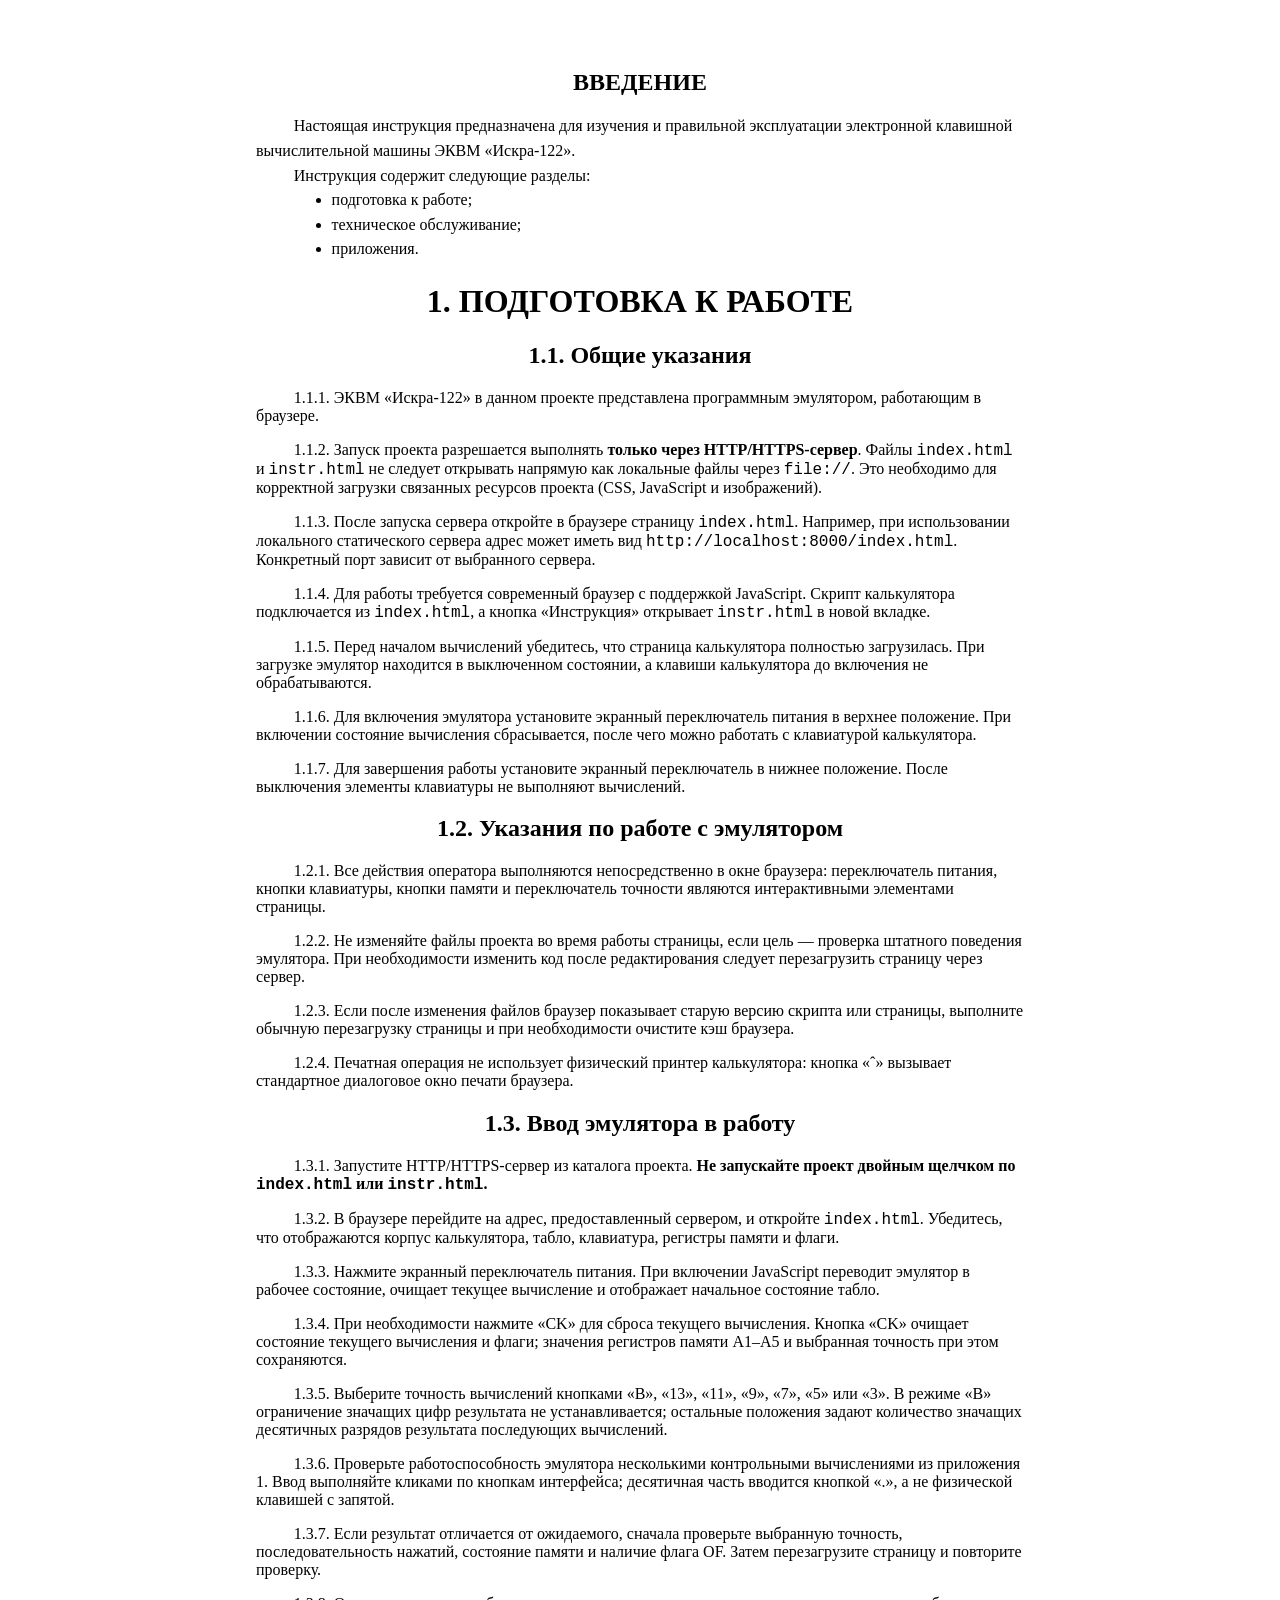
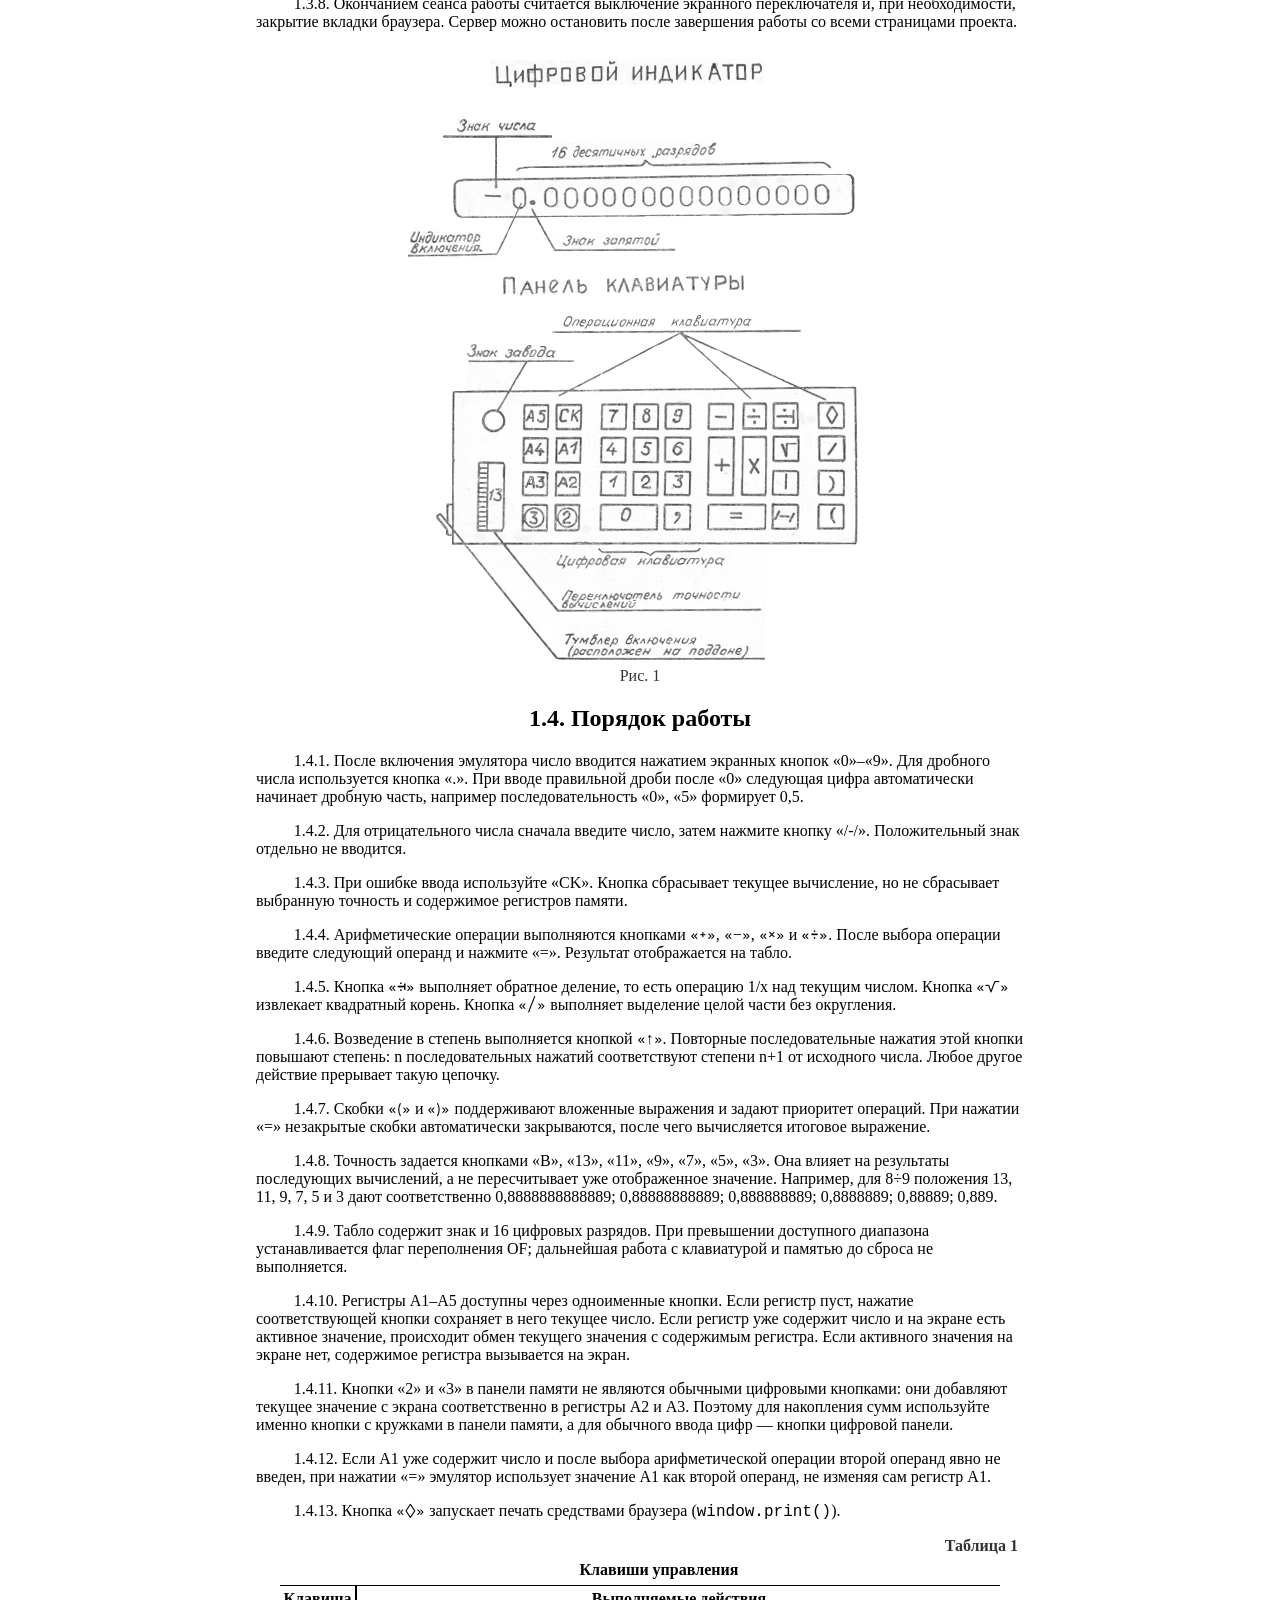
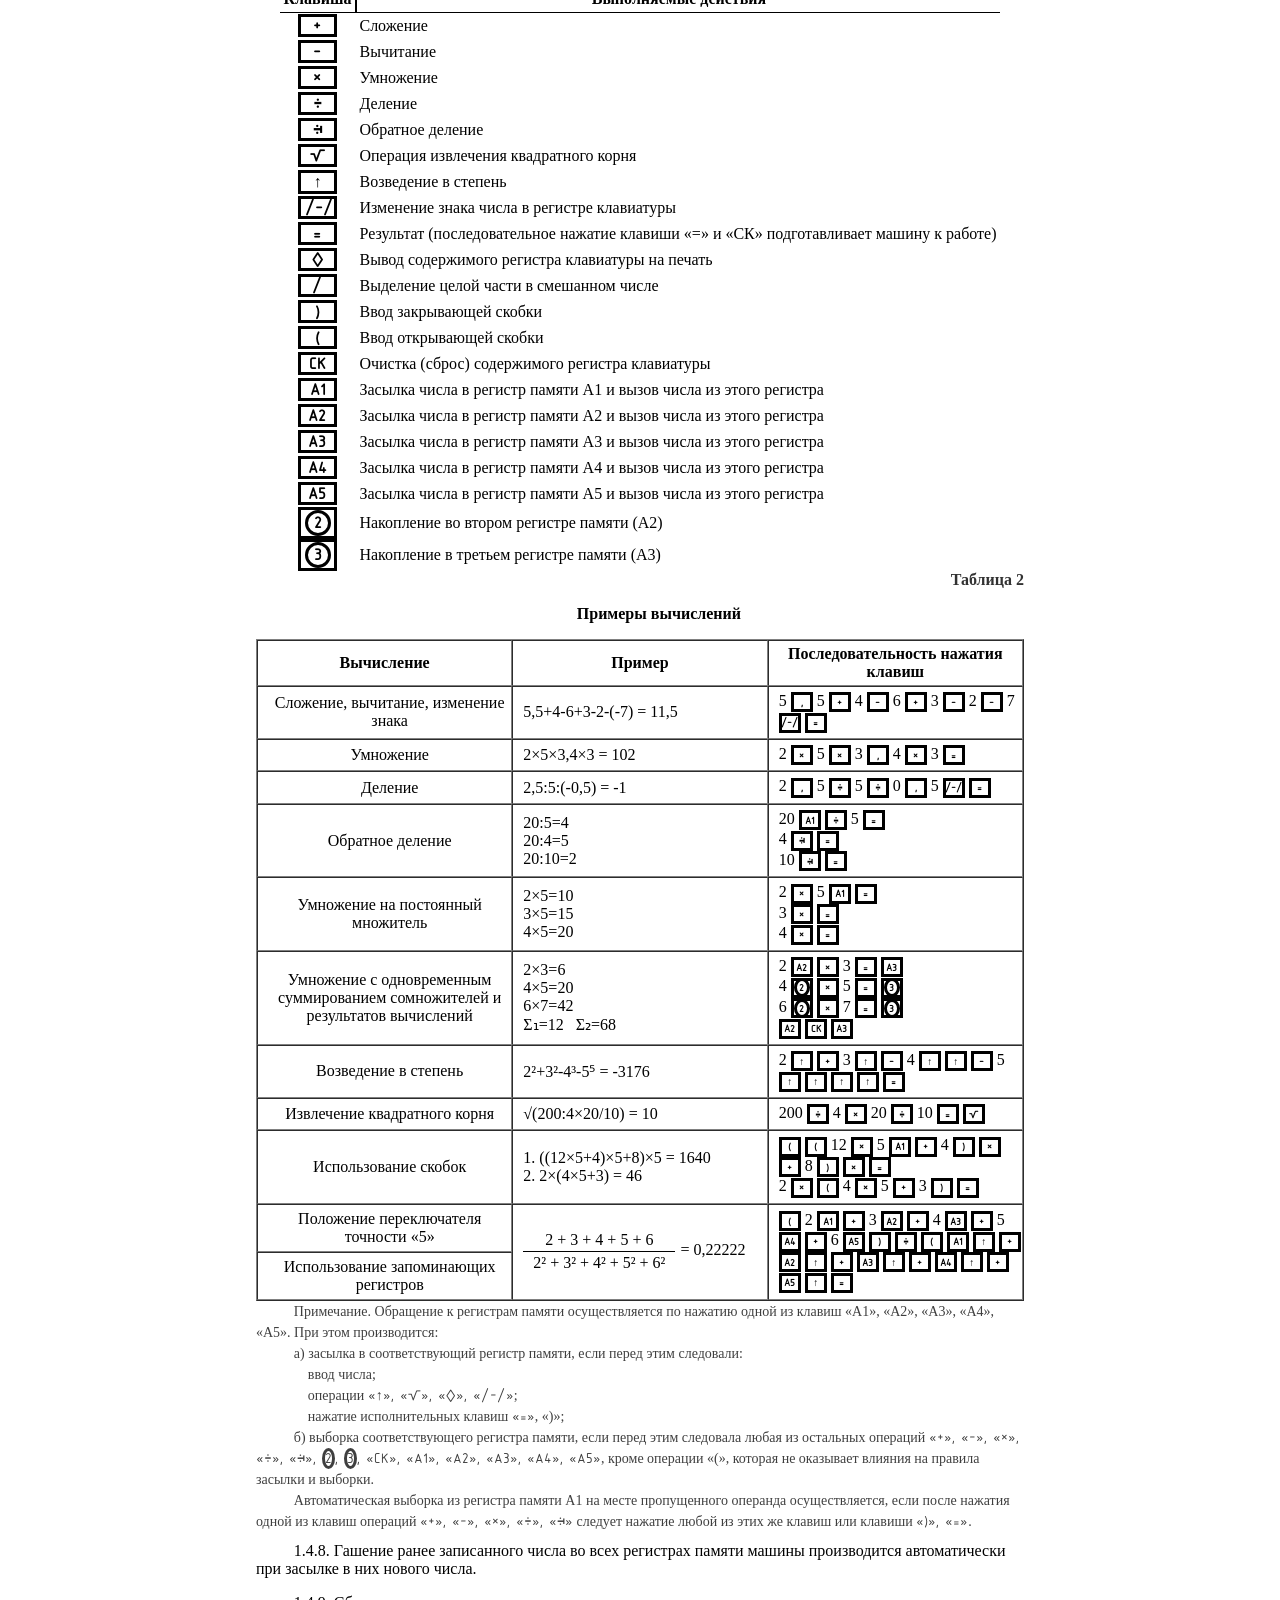
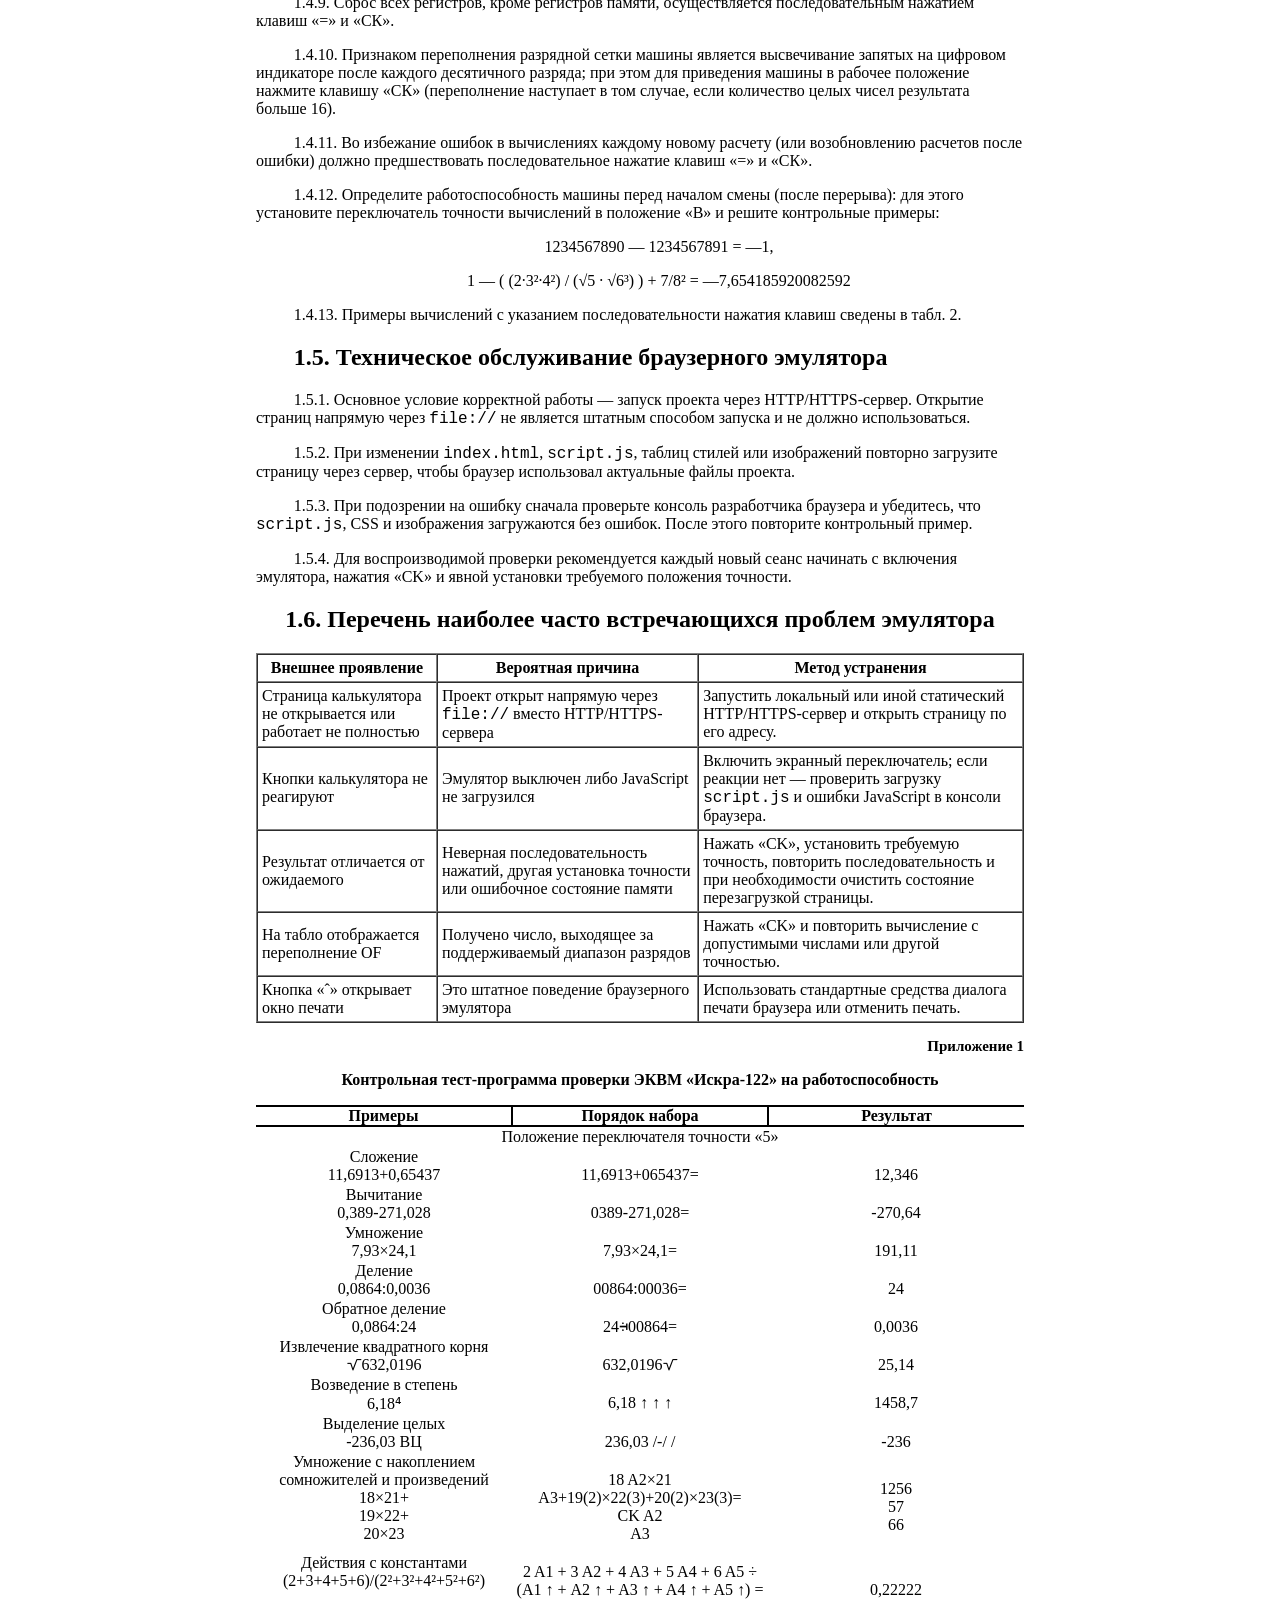
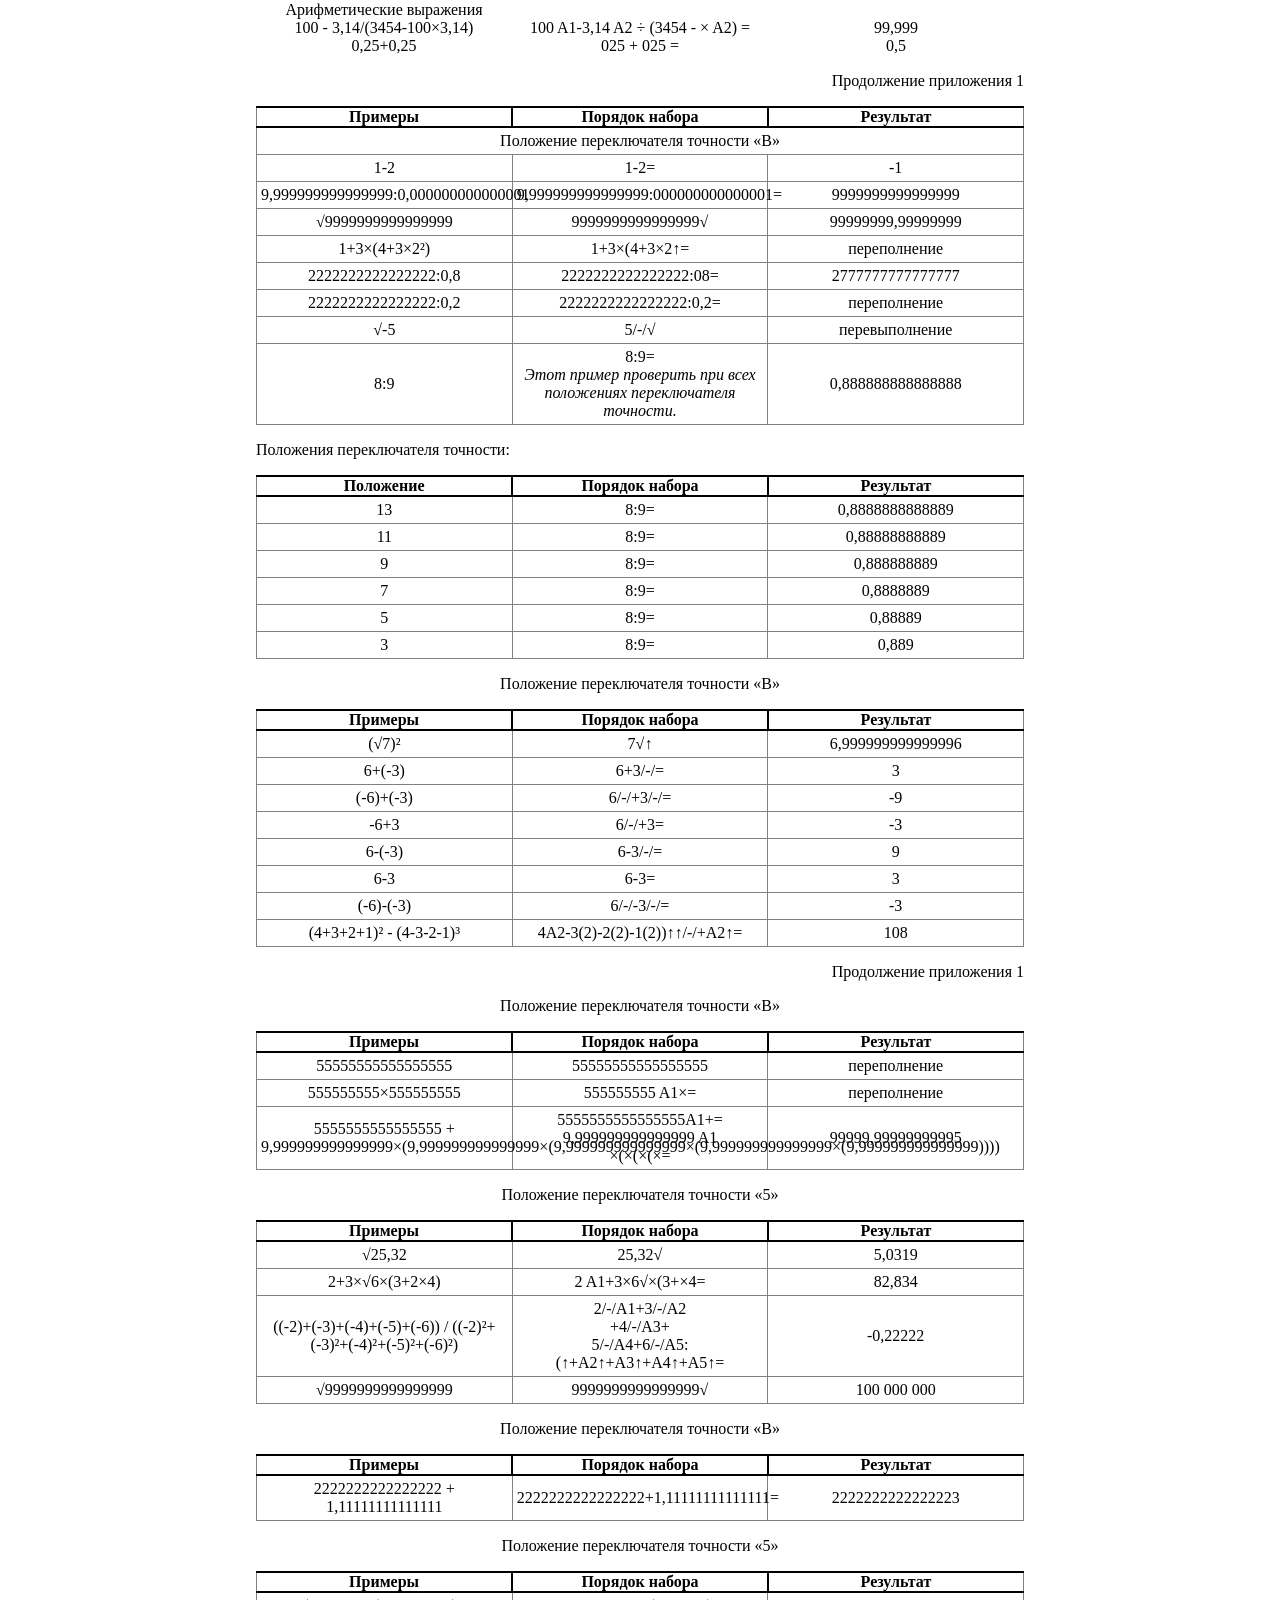
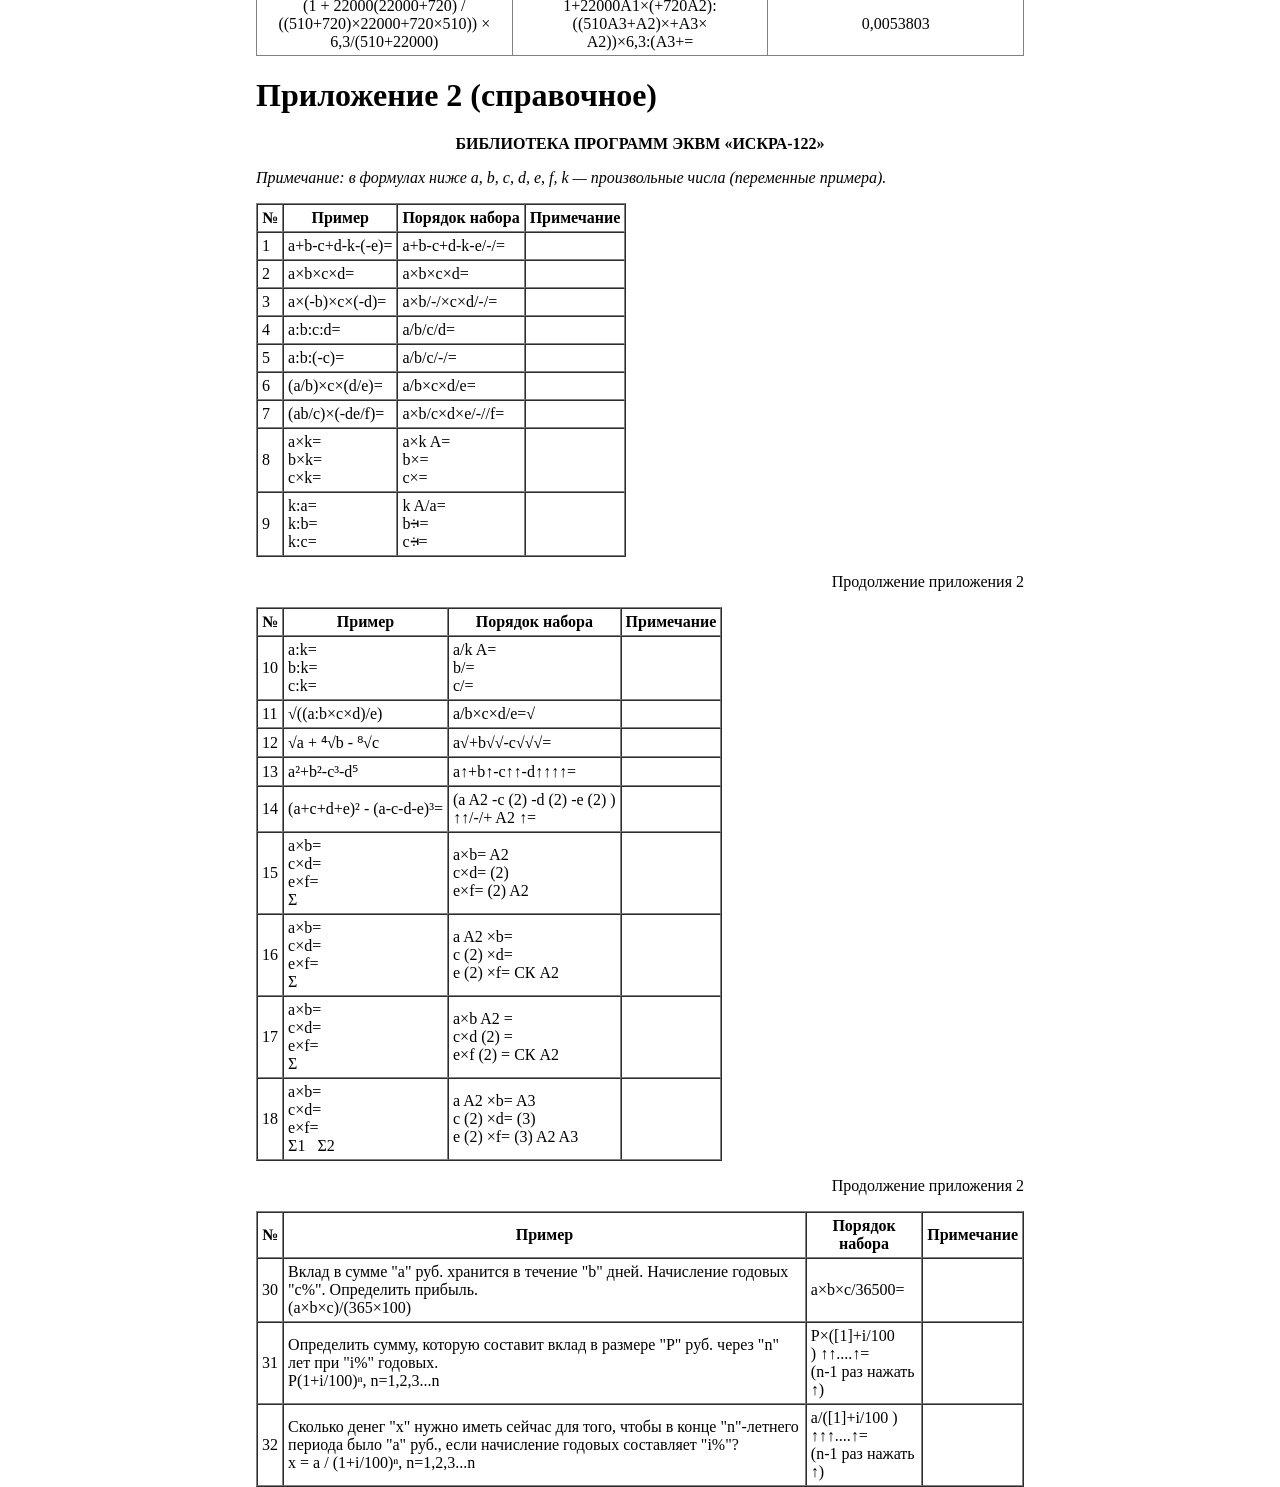
==== commit 4d99c0eb: "Minor Updates" ====
--- a/EKCM-Spark-122/instr.html
+++ b/EKCM-Spark-122/instr.html
@@ -574,7 +574,7 @@
         </tr>
         <tr>
             <td>Действия с константами<br>(2+3+4+5+6)/(2²+3²+4²+5²+6²)</td>
-            <td><br>2 A1 + 3 A2 + 4 A3 + 5 A4 + 6 A5 ÷<br>(А1 ↑+A2 ↑+A3 ↑+A4 ↑+A5 ↑) =</td>
+            <td><br>2 A1 + 3 A2 + 4 A3 + 5 A4 + 6 A5 ÷<br>(А1 ↑ + A2 ↑ + A3 ↑ + A4 ↑ + A5 ↑) =</td>
             <td><br><br>0,22222</td>
         </tr>
         <tr>
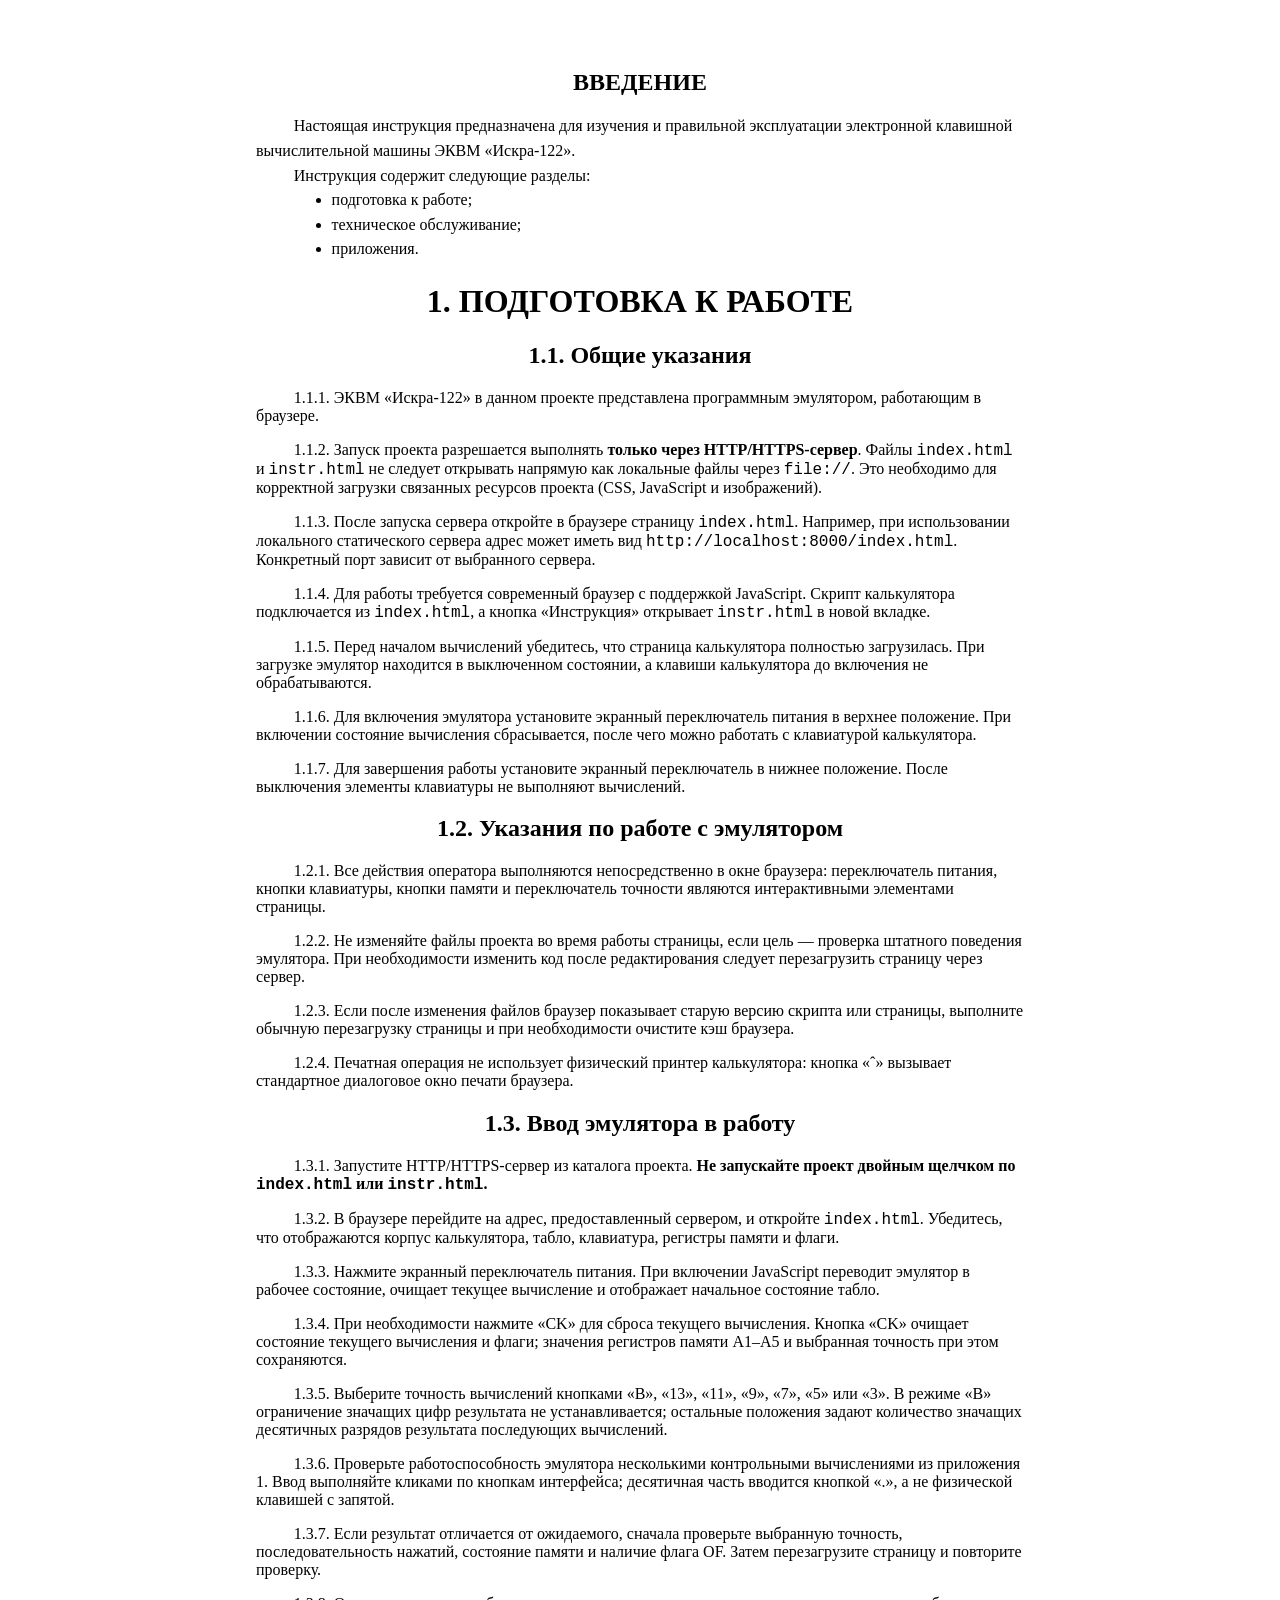
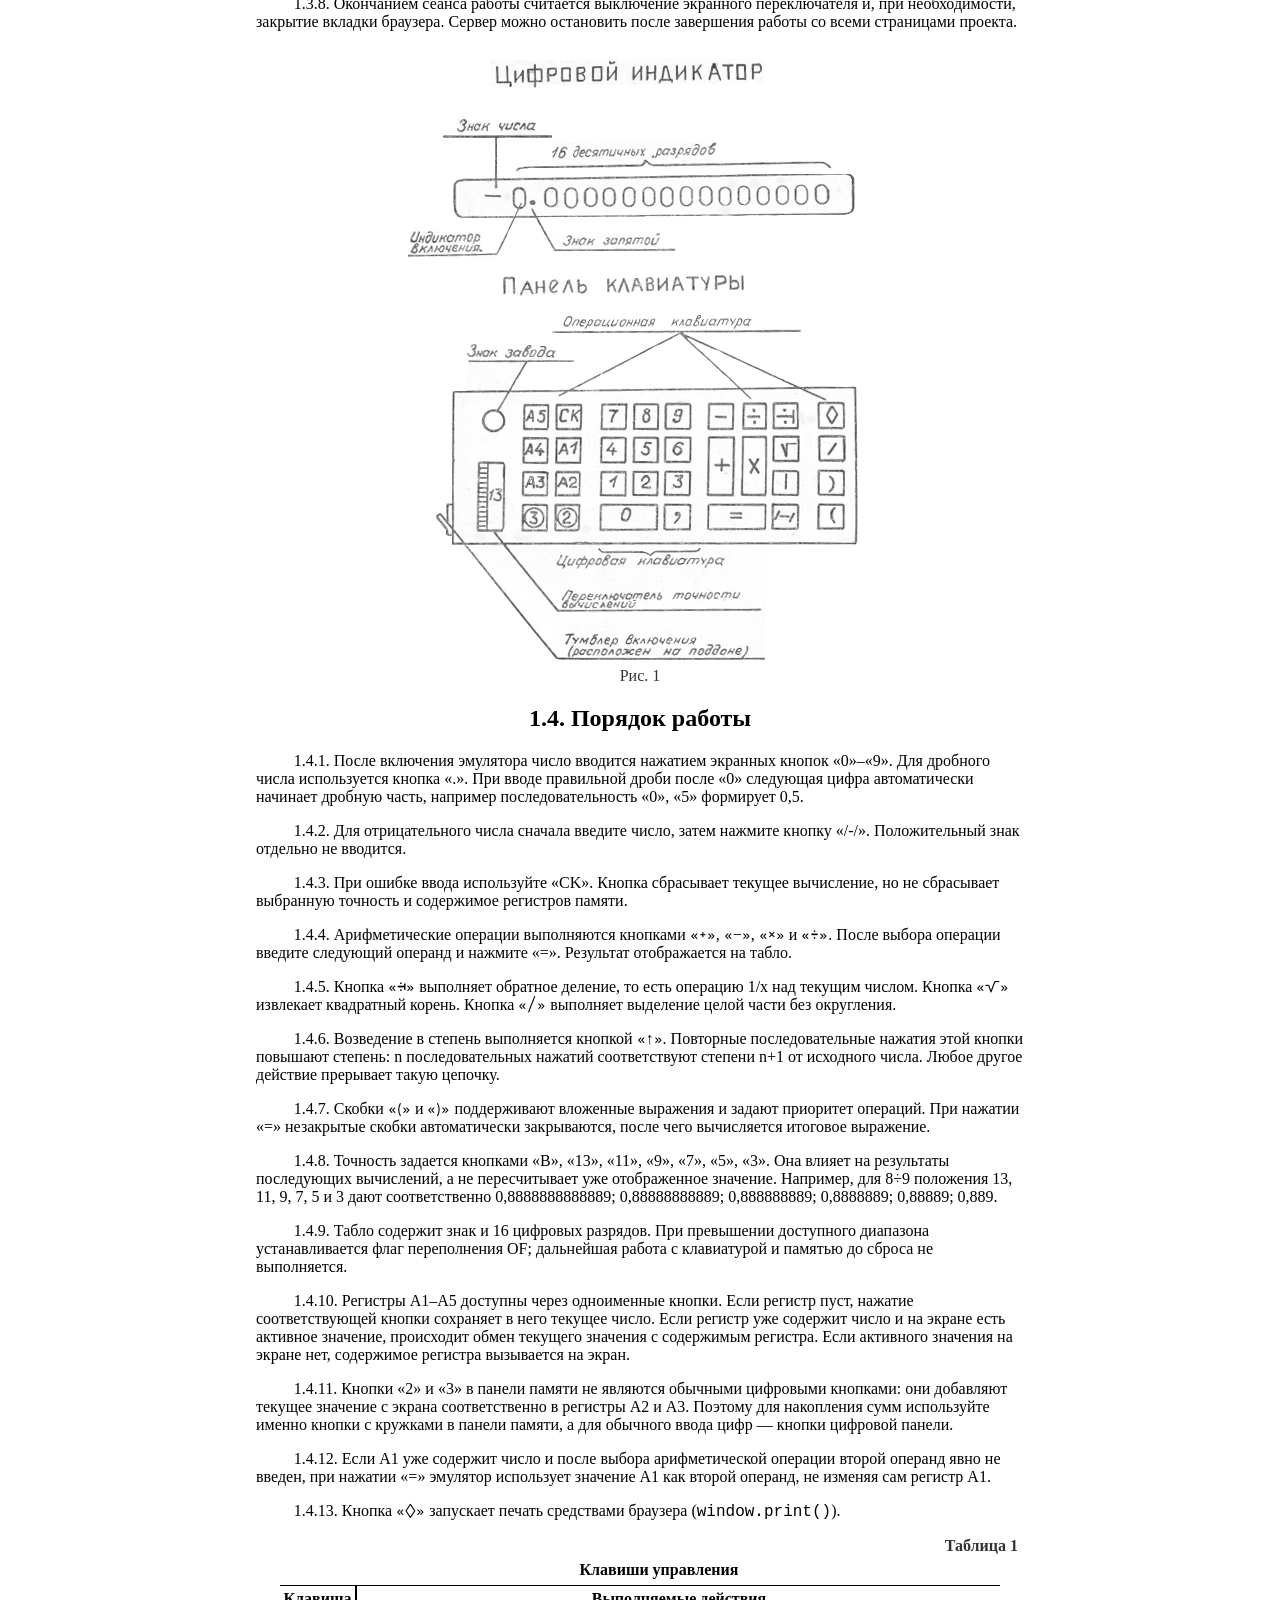
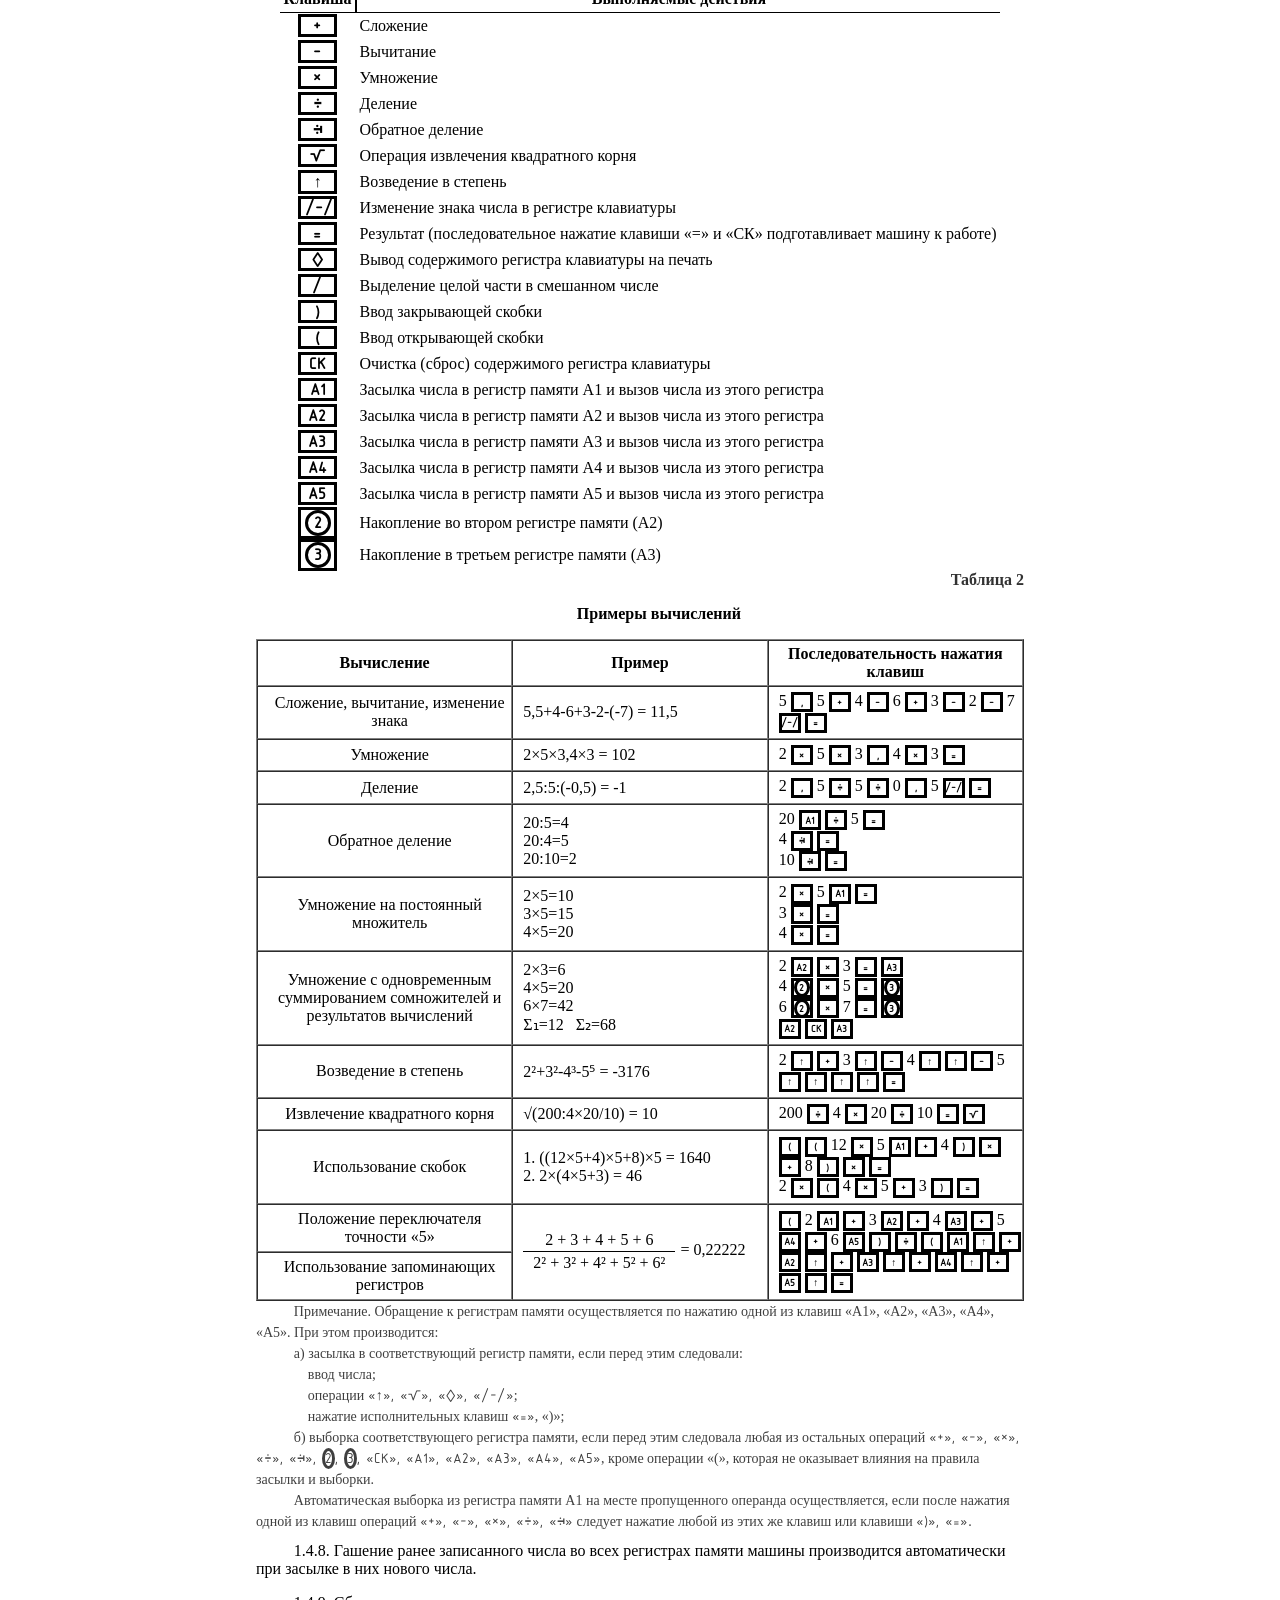
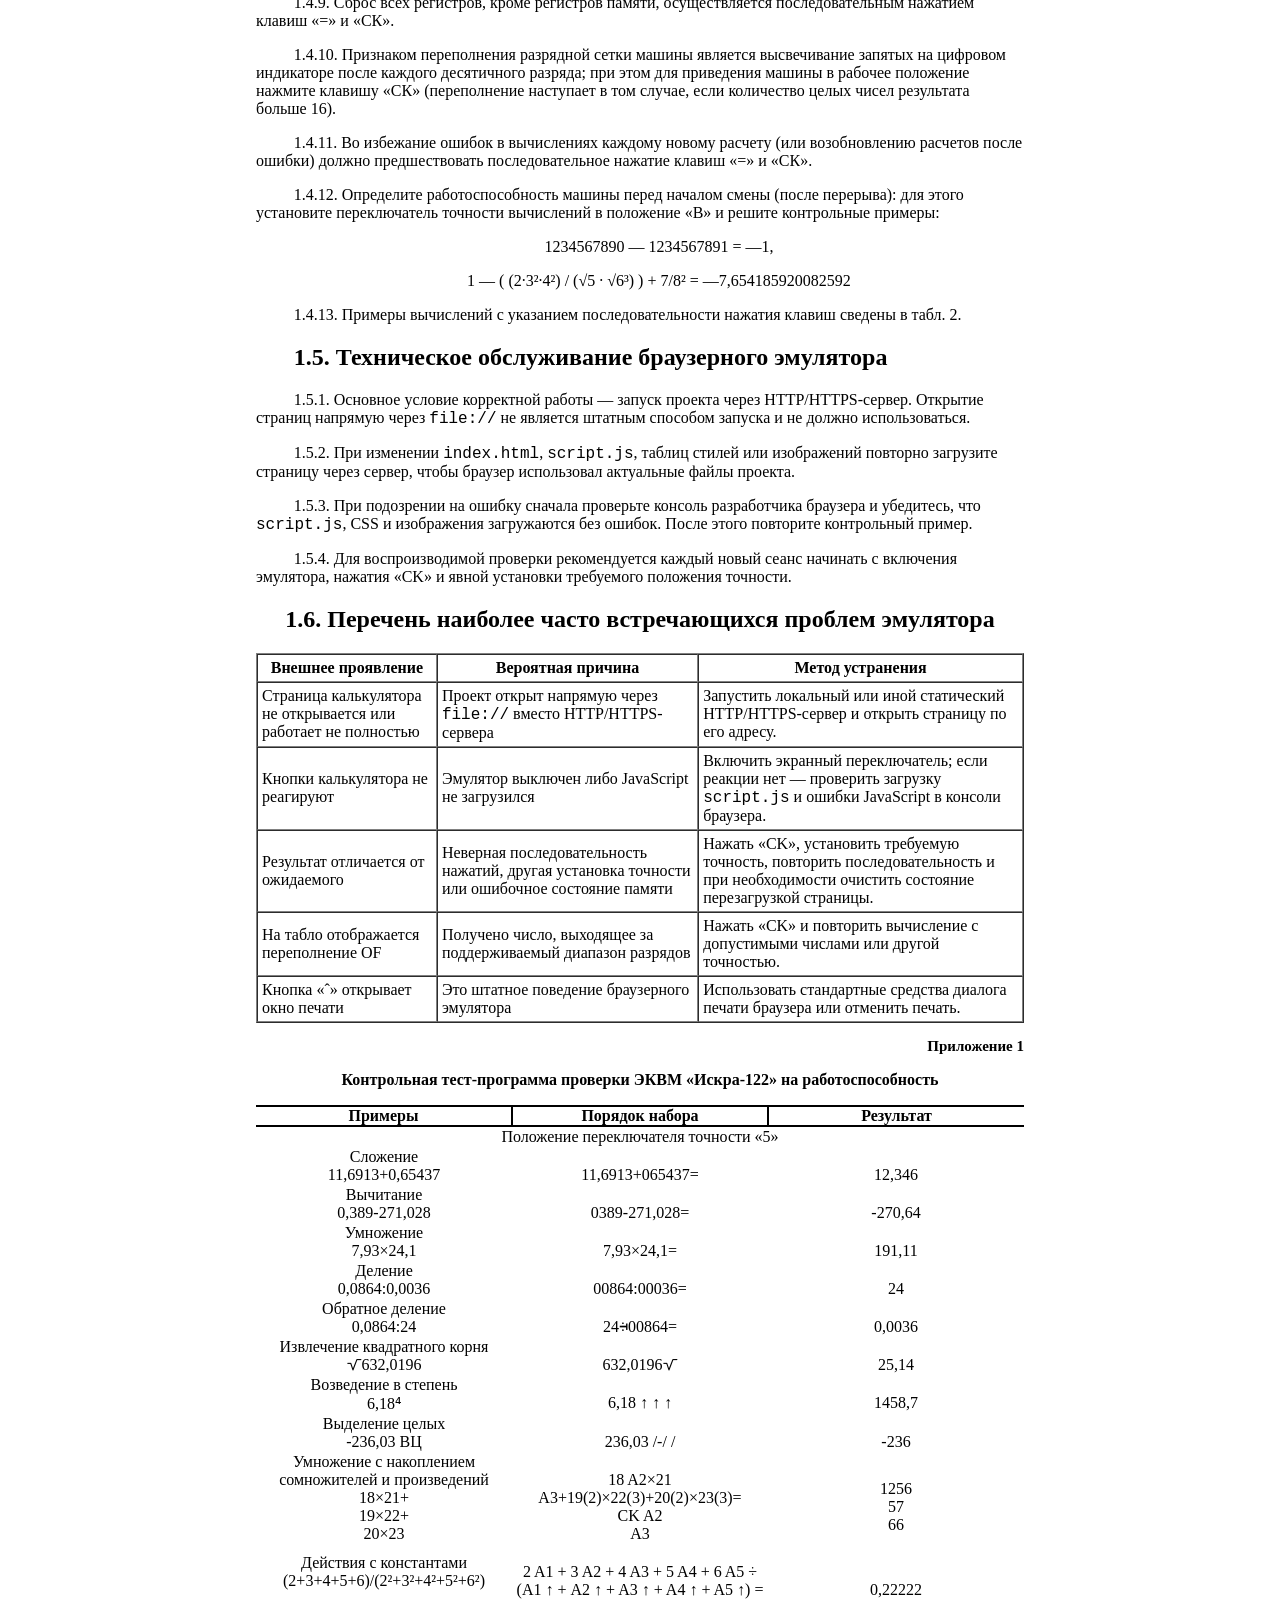
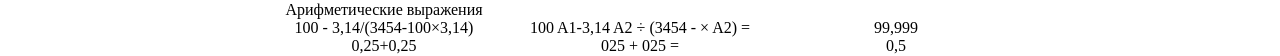
==== commit 45e84d41: "Updates" ====
--- a/EKCM-Spark-122/instr.html
+++ b/EKCM-Spark-122/instr.html
@@ -583,11 +583,11 @@
             <td><br>99,999<br>0,5</td>
         </tr>
     </table>
-
-    <!-- Страница 24 -->
-
+</div>
+<!----
+    Страница 24
+    
     <p style="text-align:right">Продолжение приложения 1</p>
-
     <table border="1" cellpadding="4" cellspacing="0">
     <tr><th>Примеры</th><th>Порядок набора</th><th>Результат</th></tr>
     <tr><td colspan="3" style="text-align:center">Положение переключателя точности «В»</td></tr>
@@ -627,7 +627,6 @@
     <tr><td>(4+3+2+1)² - (4-3-2-1)³</td><td>4A2-3(2)-2(2)-1(2))↑↑/-/+A2↑=</td><td>108</td></tr>
     </table>
 
-    <!-- Страница 25 -->
 
     <p style="text-align:right">Продолжение приложения 1</p>
 
@@ -669,8 +668,6 @@
     <td>1+22000A1×(+720A2):<br>((510A3+A2)×+A3×<br>A2))×6,3:(A3+=</td>
     <td>0,0053803</td></tr>
     </table>
-</div>
-    <!-- Страница 26 -->
 
     <h1>Приложение 2 (справочное)</h1>
     <p style="text-align:center"><strong>БИБЛИОТЕКА ПРОГРАММ ЭКВМ «ИСКРА-122»</strong></p>
@@ -689,8 +686,6 @@
     <tr><td>9</td><td>k:a=<br>k:b=<br>k:c=</td><td>k A/a=<br>b<span class="gost">ģ</span>=<br>c<span class="gost">ģ</span>=</td><td></td></tr>
     </table>
 
-    <!-- Страница 27 -->
-
     <p style="text-align:right">Продолжение приложения 2</p>
 
     <table border="1" cellpadding="4" cellspacing="0">
@@ -706,7 +701,6 @@
     <tr><td>18</td><td>a×b=<br>c×d=<br>e×f=<br>Σ1&nbsp;&nbsp;&nbsp;Σ2</td><td>a A2 ×b= A3 <br>c (2) ×d= (3) <br>e (2) ×f= (3)  A2  A3 </td><td></td></tr>
     </table>
 
-    <!-- Страница 30 -->
 
     <p style="text-align:right">Продолжение приложения 2</p>
 
@@ -719,6 +713,6 @@
     <tr><td>32</td><td>Сколько денег "x" нужно иметь сейчас для того, чтобы в конце "n"-летнего периода было "a" руб., если начисление годовых составляет "i%"?<br>x = a / (1+i/100)ⁿ, n=1,2,3...n</td>
     <td>a/([1]+i/100 ) <br>↑↑↑....↑=<br>(n-1 раз нажать ↑)</td><td></td></tr>
     </table>
-
+-->
 </body>
 </html>
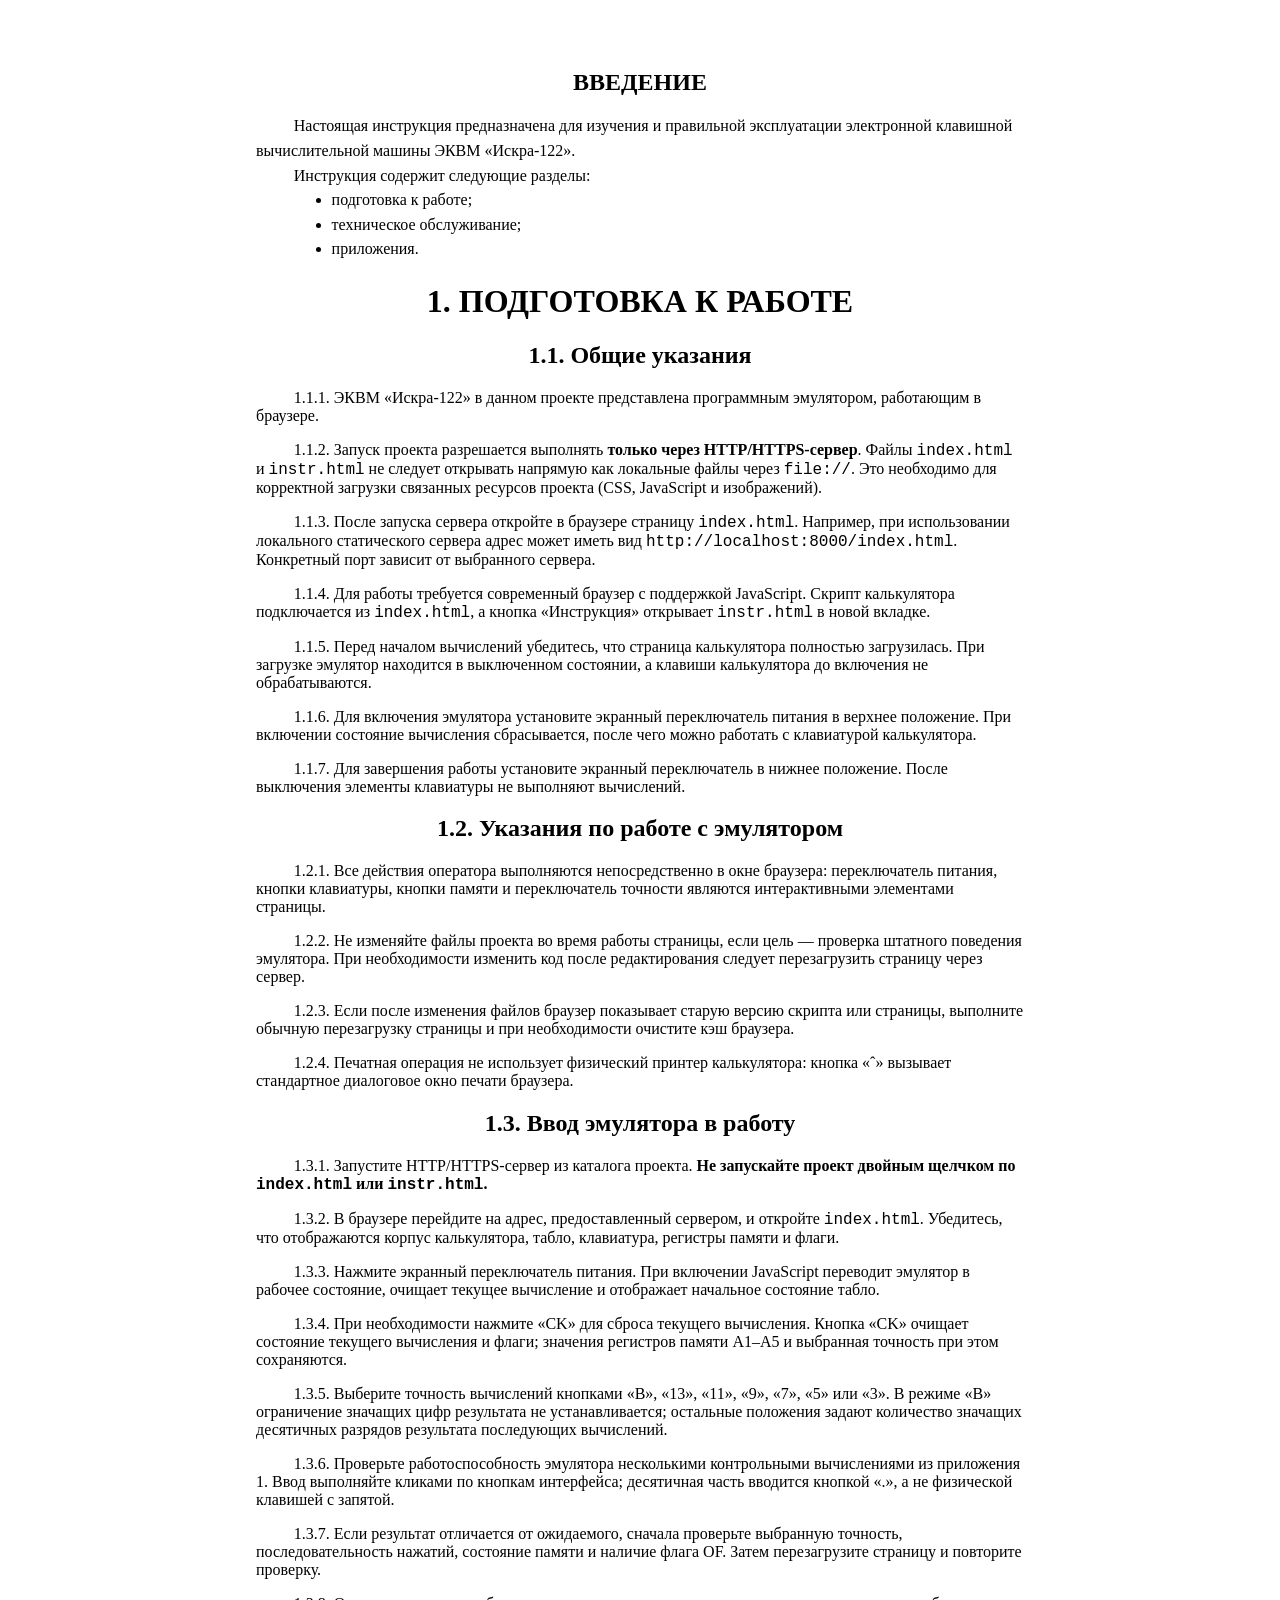
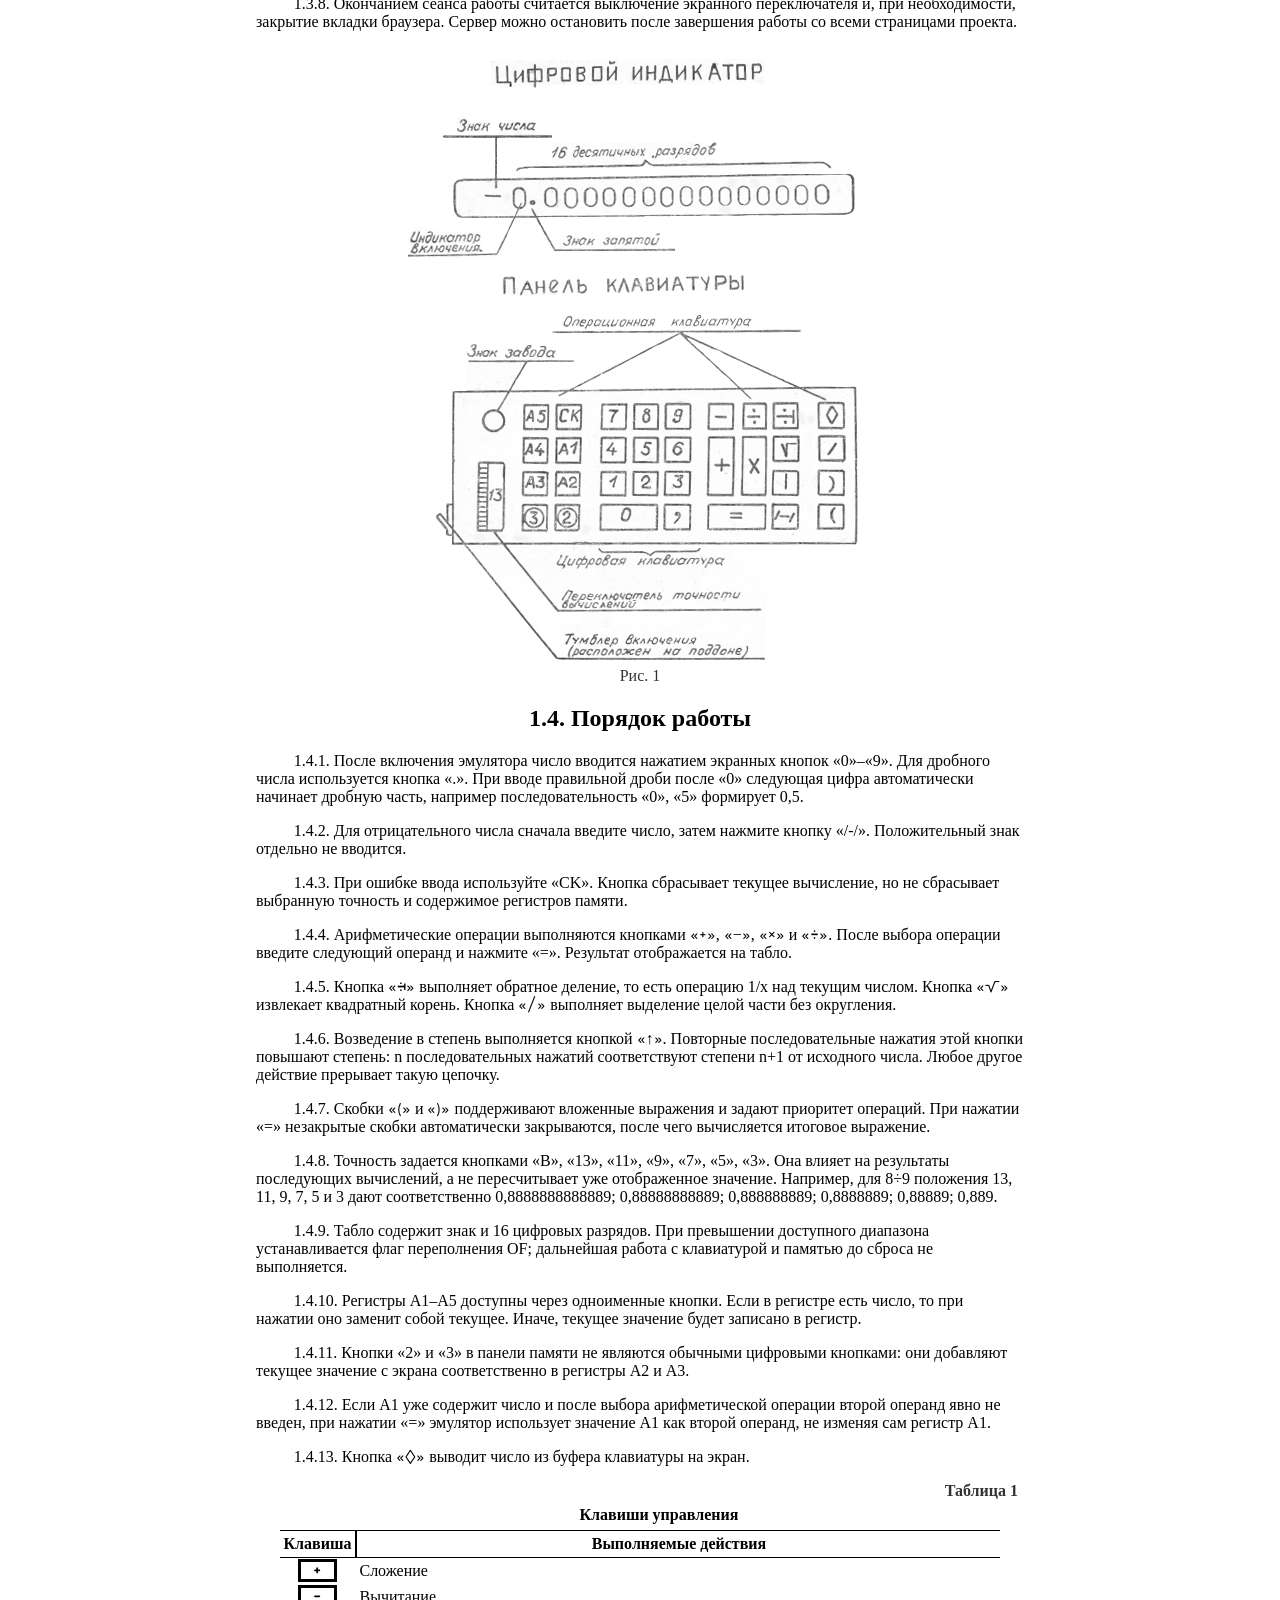
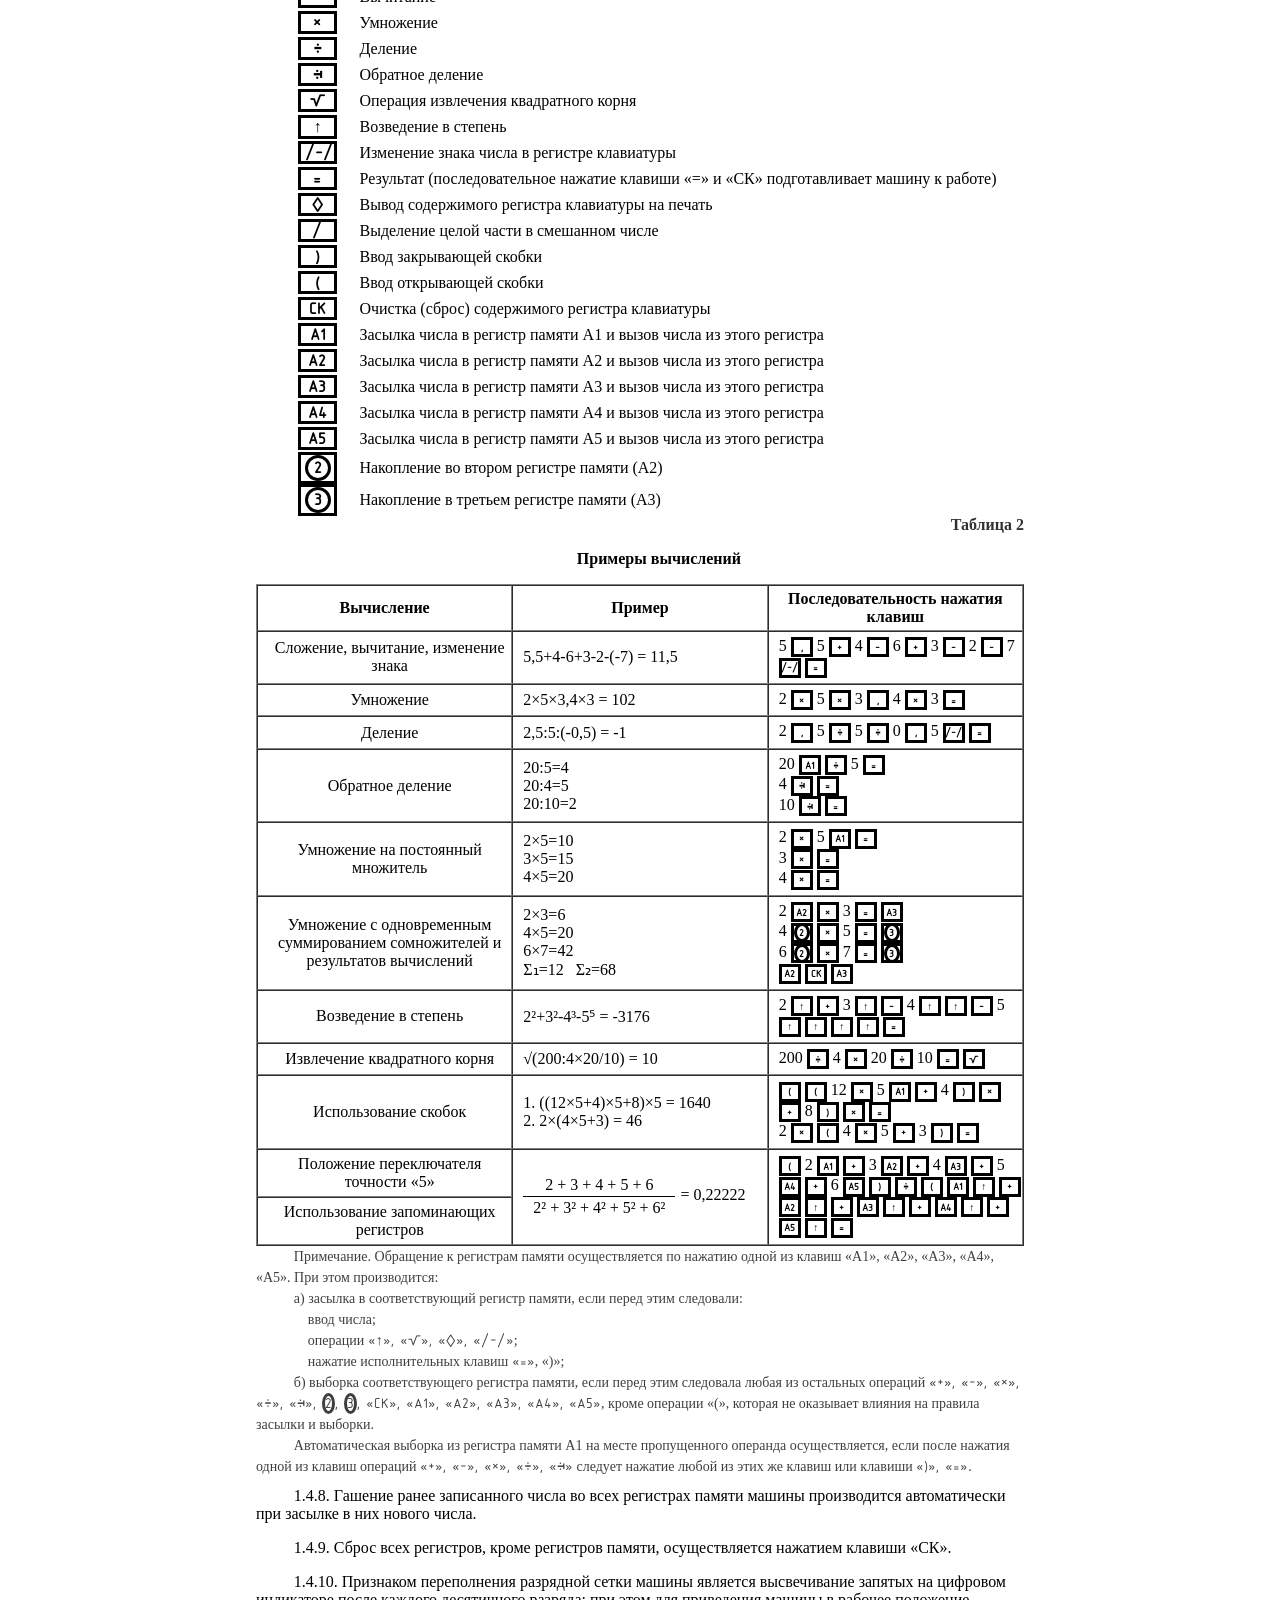
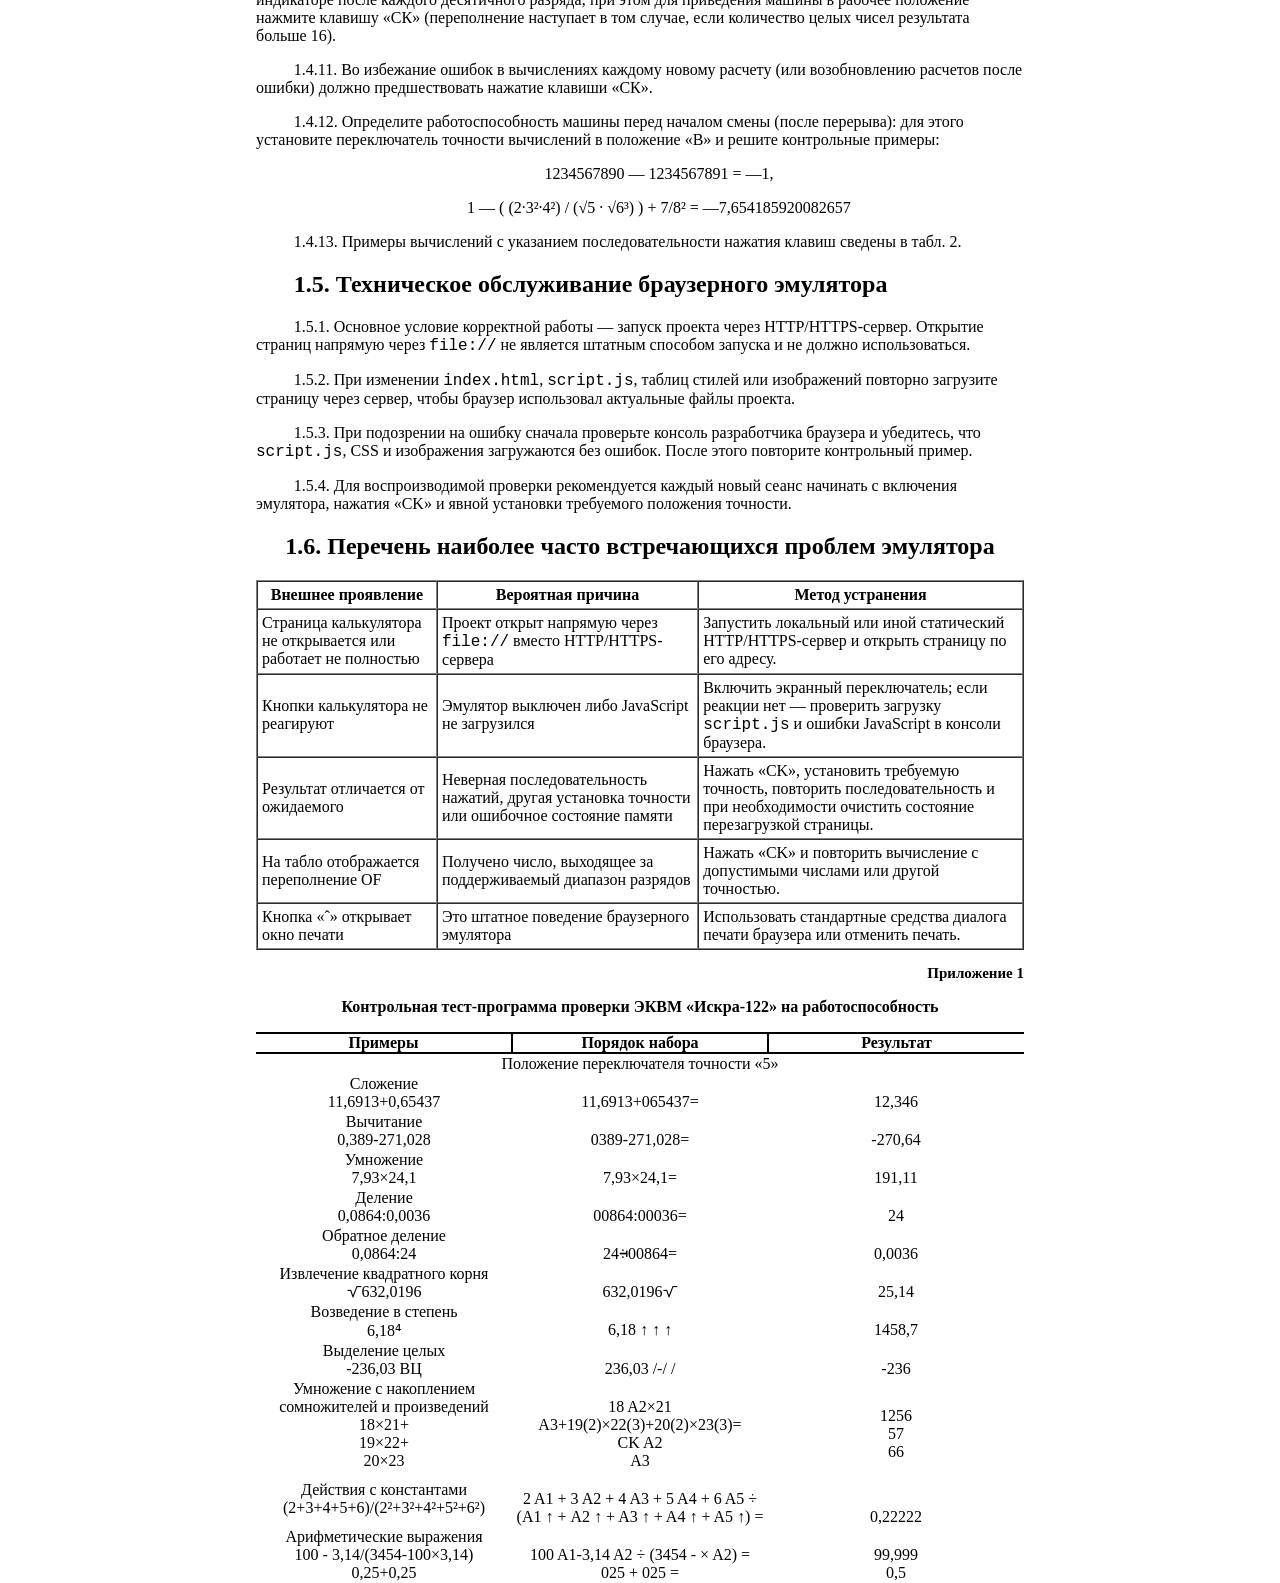
==== commit 447dab8d: "Medium updates" ====
--- a/EKCM-Spark-122/instr.html
+++ b/EKCM-Spark-122/instr.html
@@ -7,20 +7,6 @@
 </head>
 
 <body>
-<!--
-Примечание по расшифровке:
-Оригинал — скан 1976 г., текстового слоя не было, распознавание выполнено вручную по изображениям страниц.
-В данной версии инструкция относится к браузерному эмулятору «Искра-122». Все действия выполняются мышью по элементам интерфейса страницы; физические органы управления, сетевой кабель, заземление и обслуживание электронной аппаратуры отсутствуют.
-В тексте исторические обозначения клавиш сохранены для связи с оригиналом, а ниже указаны соответствующие кнопки эмулятора:
-+ — +, - — −, × — •, / — ÷, <span class="gost">ģ</span> — ģ, √ — √, ↑ — ↑,
-/-/ — /-/, = — =,  СК  — CK,  A..[A5] — A1..A5,
- (2)  и  (3)  — кнопки 2 и 3 с кружком в панели памяти, [(] и  )  — скобки,
-[печать] — кнопка ˆ (открывает системную печать браузера), [ВЦ] — /.
-Десятичная точка в интерфейсе эмулятора обозначена кнопкой «.»; в примерах оригинала может встречаться запятая.
-Места, где в оригинале находится рисунок или фотография, отмечены пометкой [РИСУНОК] с кратким описанием —
-по тексту задания изображения не вставляются, эти места пользователь заполнит сам.
-Границы страниц оригинала отмечены HTML-комментариями вида <!- Страница N ->.
--->
 <!-- Страница 5 -->
 <div  class="introduction">
     <h2>ВВЕДЕНИЕ</h2>
@@ -83,10 +69,10 @@
         <p>1.4.7. Скобки <span class="gost">«(»</span> и <span class="gost">«)»</span> поддерживают вложенные выражения и задают приоритет операций. При нажатии «=» незакрытые скобки автоматически закрываются, после чего вычисляется итоговое выражение.</p>
         <p>1.4.8. Точность задается кнопками «B», «13», «11», «9», «7», «5», «3». Она влияет на результаты последующих вычислений, а не пересчитывает уже отображенное значение. Например, для 8÷9 положения 13, 11, 9, 7, 5 и 3 дают соответственно 0,8888888888889; 0,88888888889; 0,888888889; 0,8888889; 0,88889; 0,889.</p>
         <p>1.4.9. Табло содержит знак и 16 цифровых разрядов. При превышении доступного диапазона устанавливается флаг переполнения OF; дальнейшая работа с клавиатурой и памятью до сброса не выполняется.</p>
-        <p>1.4.10. Регистры A1–A5 доступны через одноименные кнопки. Если регистр пуст, нажатие соответствующей кнопки сохраняет в него текущее число. Если регистр уже содержит число и на экране есть активное значение, происходит обмен текущего значения с содержимым регистра. Если активного значения на экране нет, содержимое регистра вызывается на экран.</p>
-        <p>1.4.11. Кнопки «2» и «3» в панели памяти не являются обычными цифровыми кнопками: они добавляют текущее значение с экрана соответственно в регистры A2 и A3. Поэтому для накопления сумм используйте именно кнопки с кружками в панели памяти, а для обычного ввода цифр — кнопки цифровой панели.</p>
+        <p>1.4.10. Регистры A1–A5 доступны через одноименные кнопки. Если в регистре есть число, то при нажатии оно заменит собой текущее. Иначе, текущее значение будет записано в регистр.</p>
+        <p>1.4.11. Кнопки «2» и «3» в панели памяти не являются обычными цифровыми кнопками: они добавляют текущее значение с экрана соответственно в регистры A2 и A3.</p>
         <p>1.4.12. Если A1 уже содержит число и после выбора арифметической операции второй операнд явно не введен, при нажатии «=» эмулятор использует значение A1 как второй операнд, не изменяя сам регистр A1.</p>
-        <p>1.4.13. Кнопка <span class="gost">«ˆ»</span> запускает печать средствами браузера (<code>window.print()</code>).</p>
+        <p>1.4.13. Кнопка <span class="gost">«ˆ»</span> выводит число из буфера клавиатуры на экран.</p>
     <div class="control-keys">
         <h3>Таблица 1</h3>
         <p><strong>Клавиши управления</strong></p>
@@ -456,12 +442,12 @@
         <p>Автоматическая выборка из регистра памяти А1 на месте пропущенного операнда осуществляется, если после нажатия одной из клавиш операций <span class="gost">«+», «-», «•», «÷», «ģ»</span> следует нажатие любой из этих же клавиш или клавиши <span class="gost">«)», «=»</span>.</p>
     </div>
     <p style="margin-top: 10px;">1.4.8. Гашение ранее записанного числа во всех регистрах памяти машины производится автоматически при засылке в них нового числа.</p>
-    <p>1.4.9. Сброс всех регистров, кроме регистров памяти, осуществляется последовательным нажатием клавиш «=» и «СК».</p>
+    <p>1.4.9. Сброс всех регистров, кроме регистров памяти, осуществляется нажатием клавиши «СК».</p>
     <p>1.4.10. Признаком переполнения разрядной сетки машины является высвечивание запятых на цифровом индикаторе после каждого десятичного разряда; при этом для приведения машины в рабочее положение нажмите клавишу «СК» (переполнение наступает в том случае, если количество целых чисел результата больше 16).</p>
-    <p>1.4.11. Во избежание ошибок в вычислениях каждому новому расчету (или возобновлению расчетов после ошибки) должно предшествовать последовательное нажатие клавиш «=» и «СК».</p>
+    <p>1.4.11. Во избежание ошибок в вычислениях каждому новому расчету (или возобновлению расчетов после ошибки) должно предшествовать нажатие клавиши «СК».</p>
     <p>1.4.12. Определите работоспособность машины перед началом смены (после перерыва): для этого установите переключатель точности вычислений в положение «В» и решите контрольные примеры:</p>
     <p style="text-align:center">1234567890 — 1234567891 = —1,</p>
-    <p style="text-align:center">1 — ( (2·3²·4²) / (√5 · √6³) ) + 7/8² = —7,654185920082592</p>
+    <p style="text-align:center">1 — ( (2·3²·4²) / (√5 · √6³) ) + 7/8² = —7,654185920082657</p>
     <p>1.4.13. Примеры вычислений с указанием последовательности нажатия клавиш сведены в табл. 2.</p>
 </div>
 <!-- Страница 11 -->
@@ -586,7 +572,7 @@
 </div>
 <!----
     Страница 24
-    
+
     <p style="text-align:right">Продолжение приложения 1</p>
     <table border="1" cellpadding="4" cellspacing="0">
     <tr><th>Примеры</th><th>Порядок набора</th><th>Результат</th></tr>
--- a/EKCM-Spark-122/instr.css
+++ b/EKCM-Spark-122/instr.css
@@ -274,6 +274,7 @@
     justify-content: center;
 }
 
+/* ПРИЛОЖЕНИЕ 1 */
 .additional_1 table{
     margin-left: auto;
     margin-right: auto;
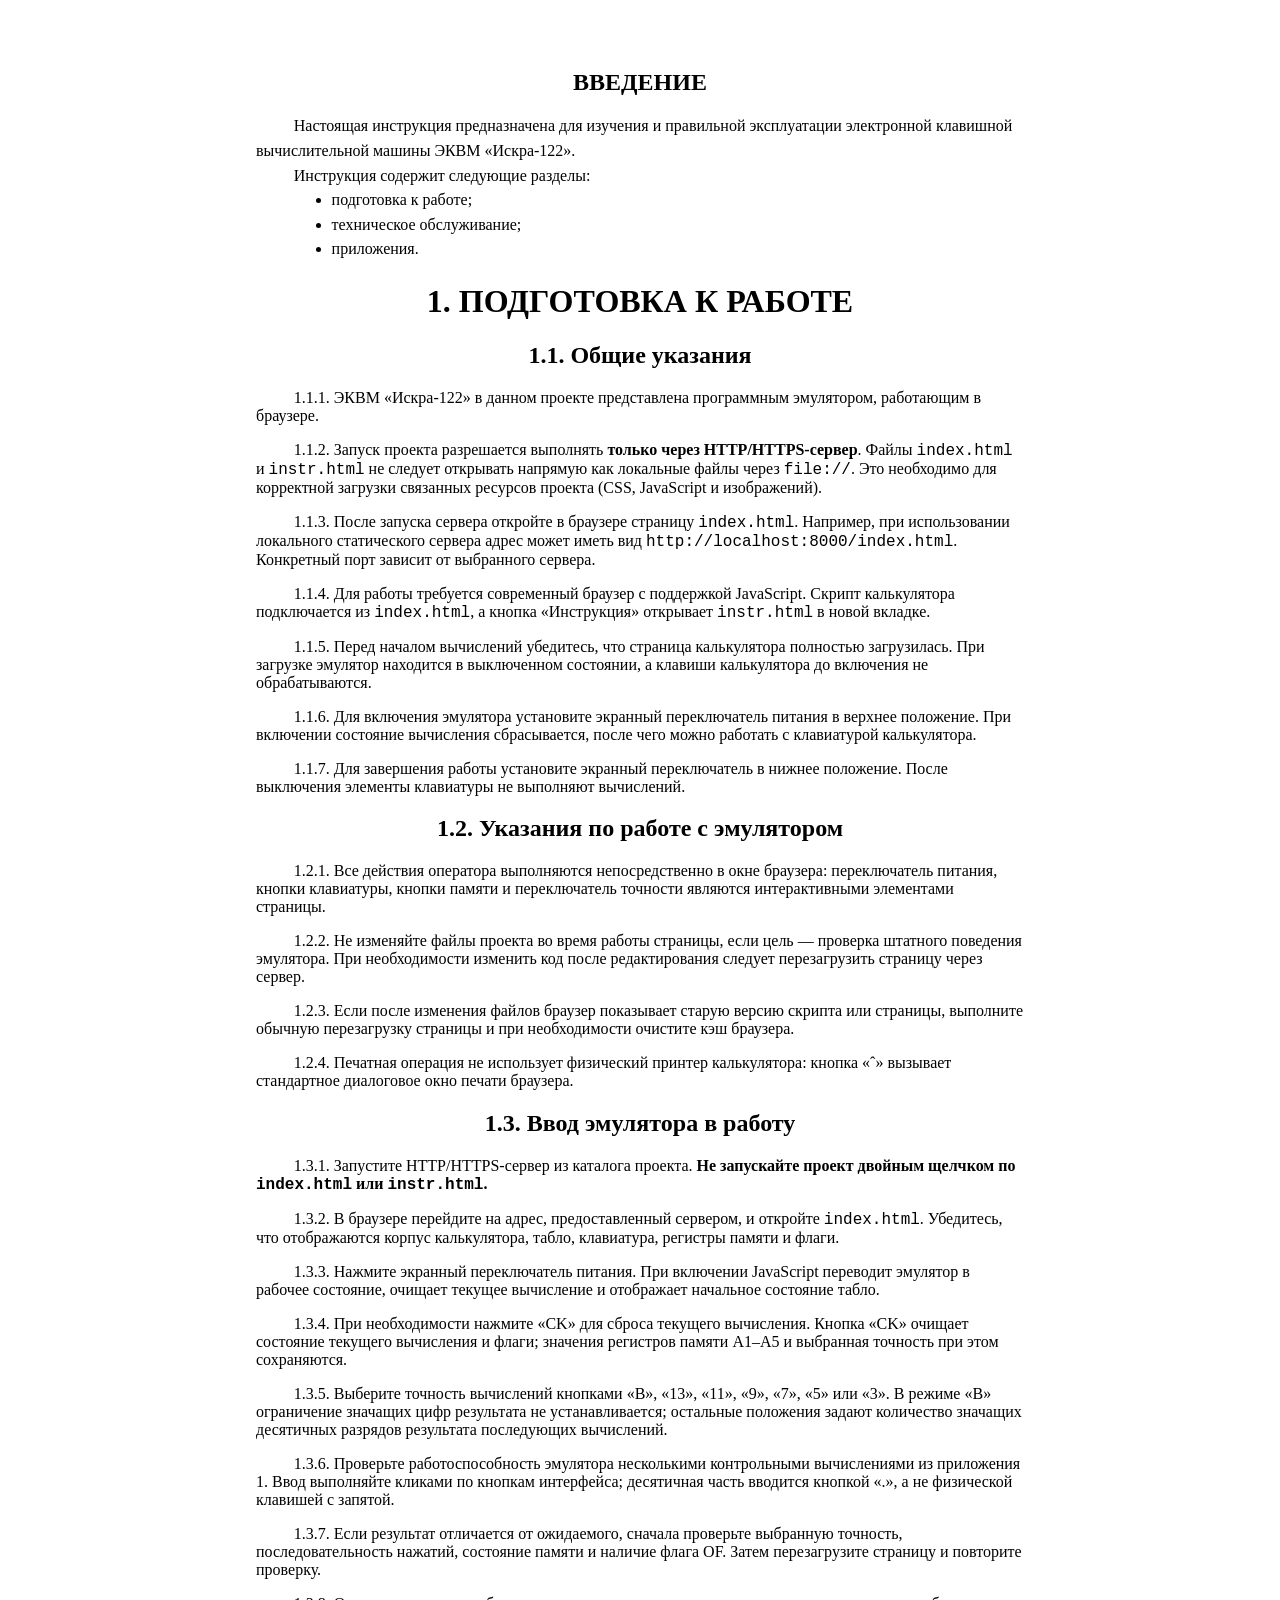
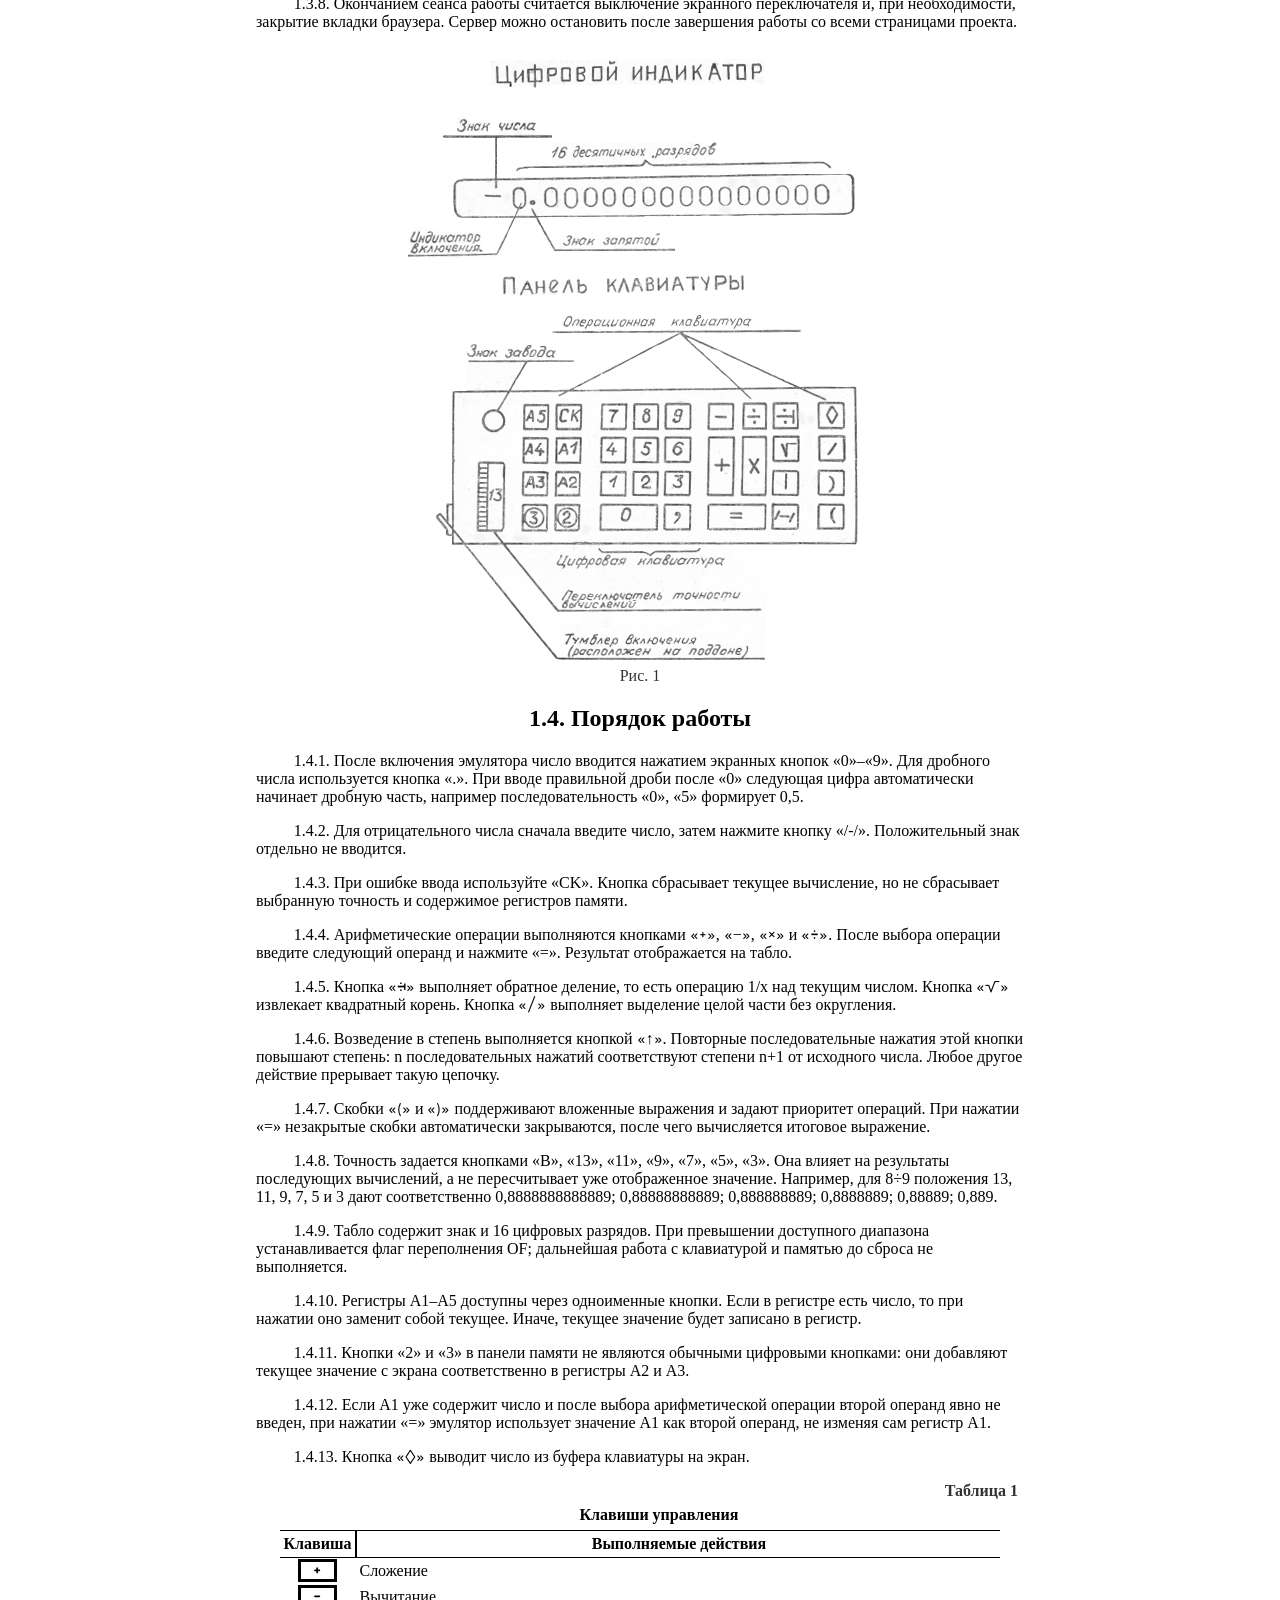
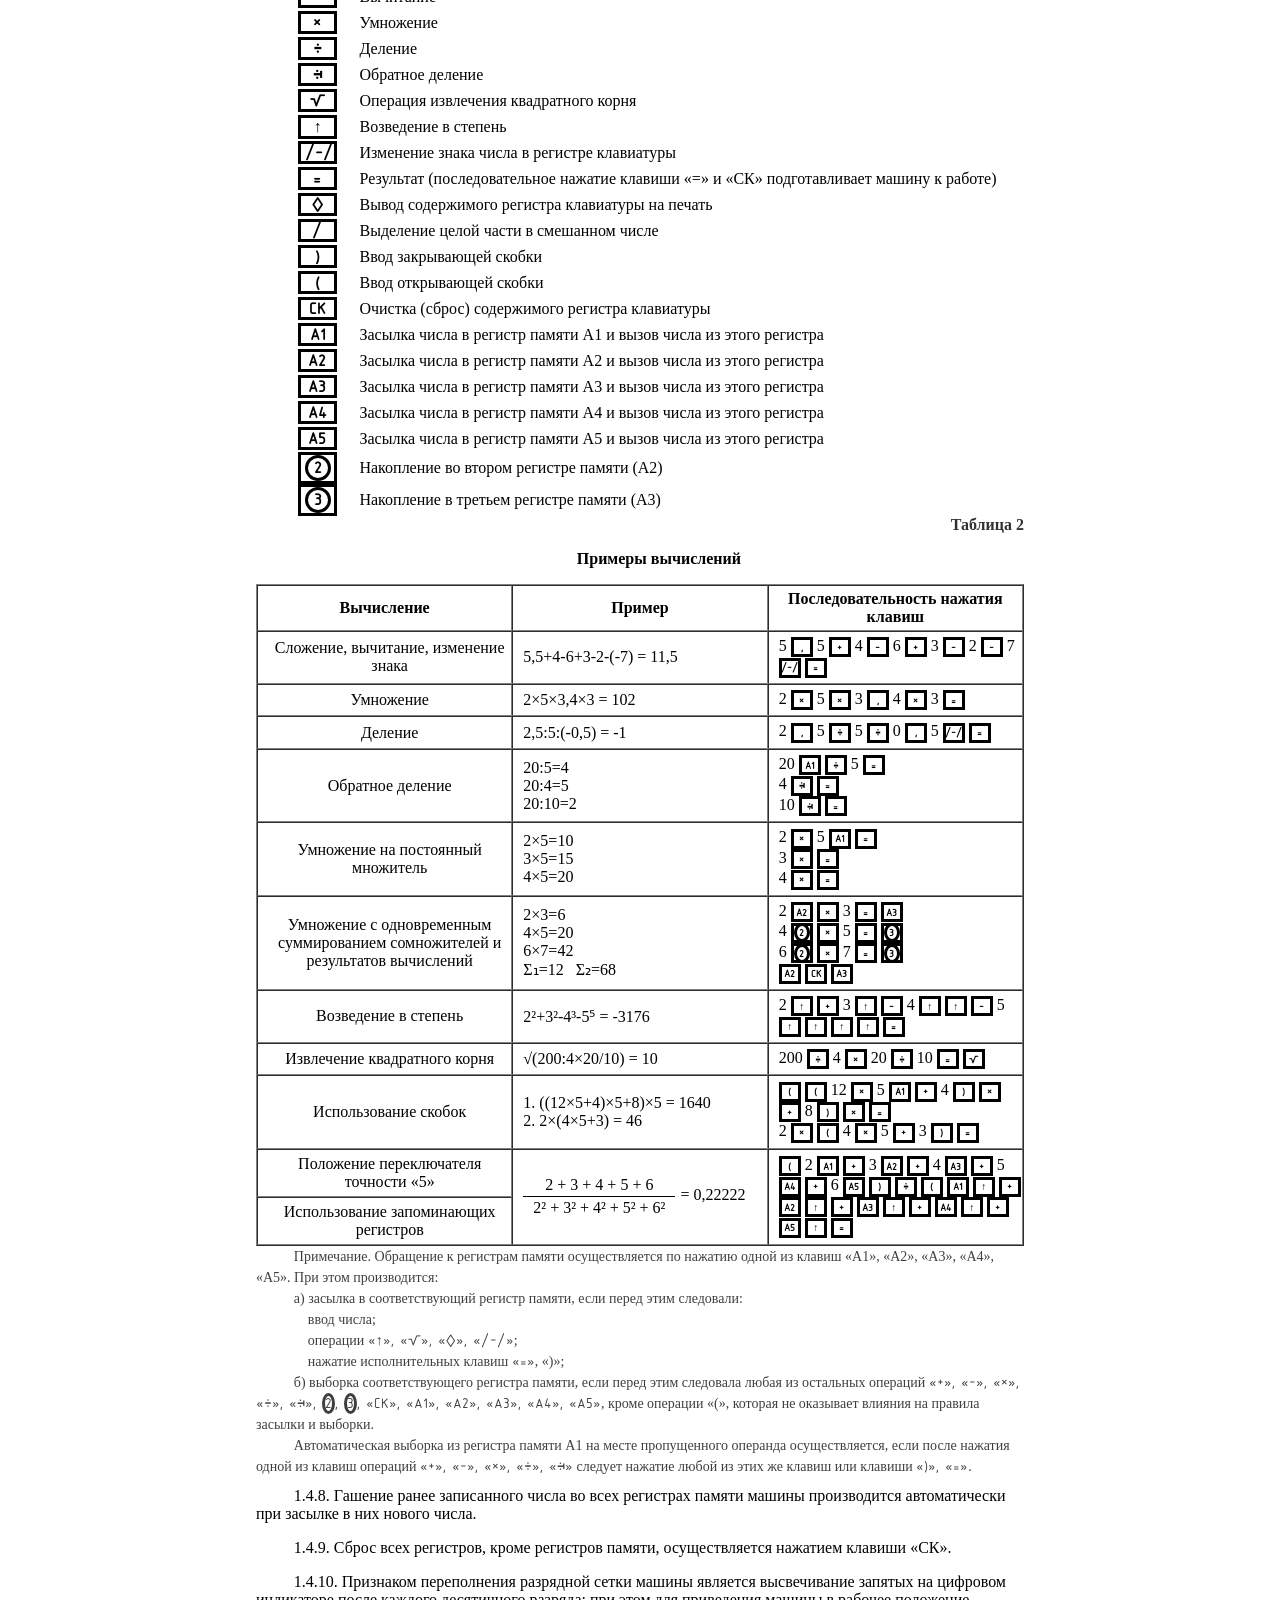
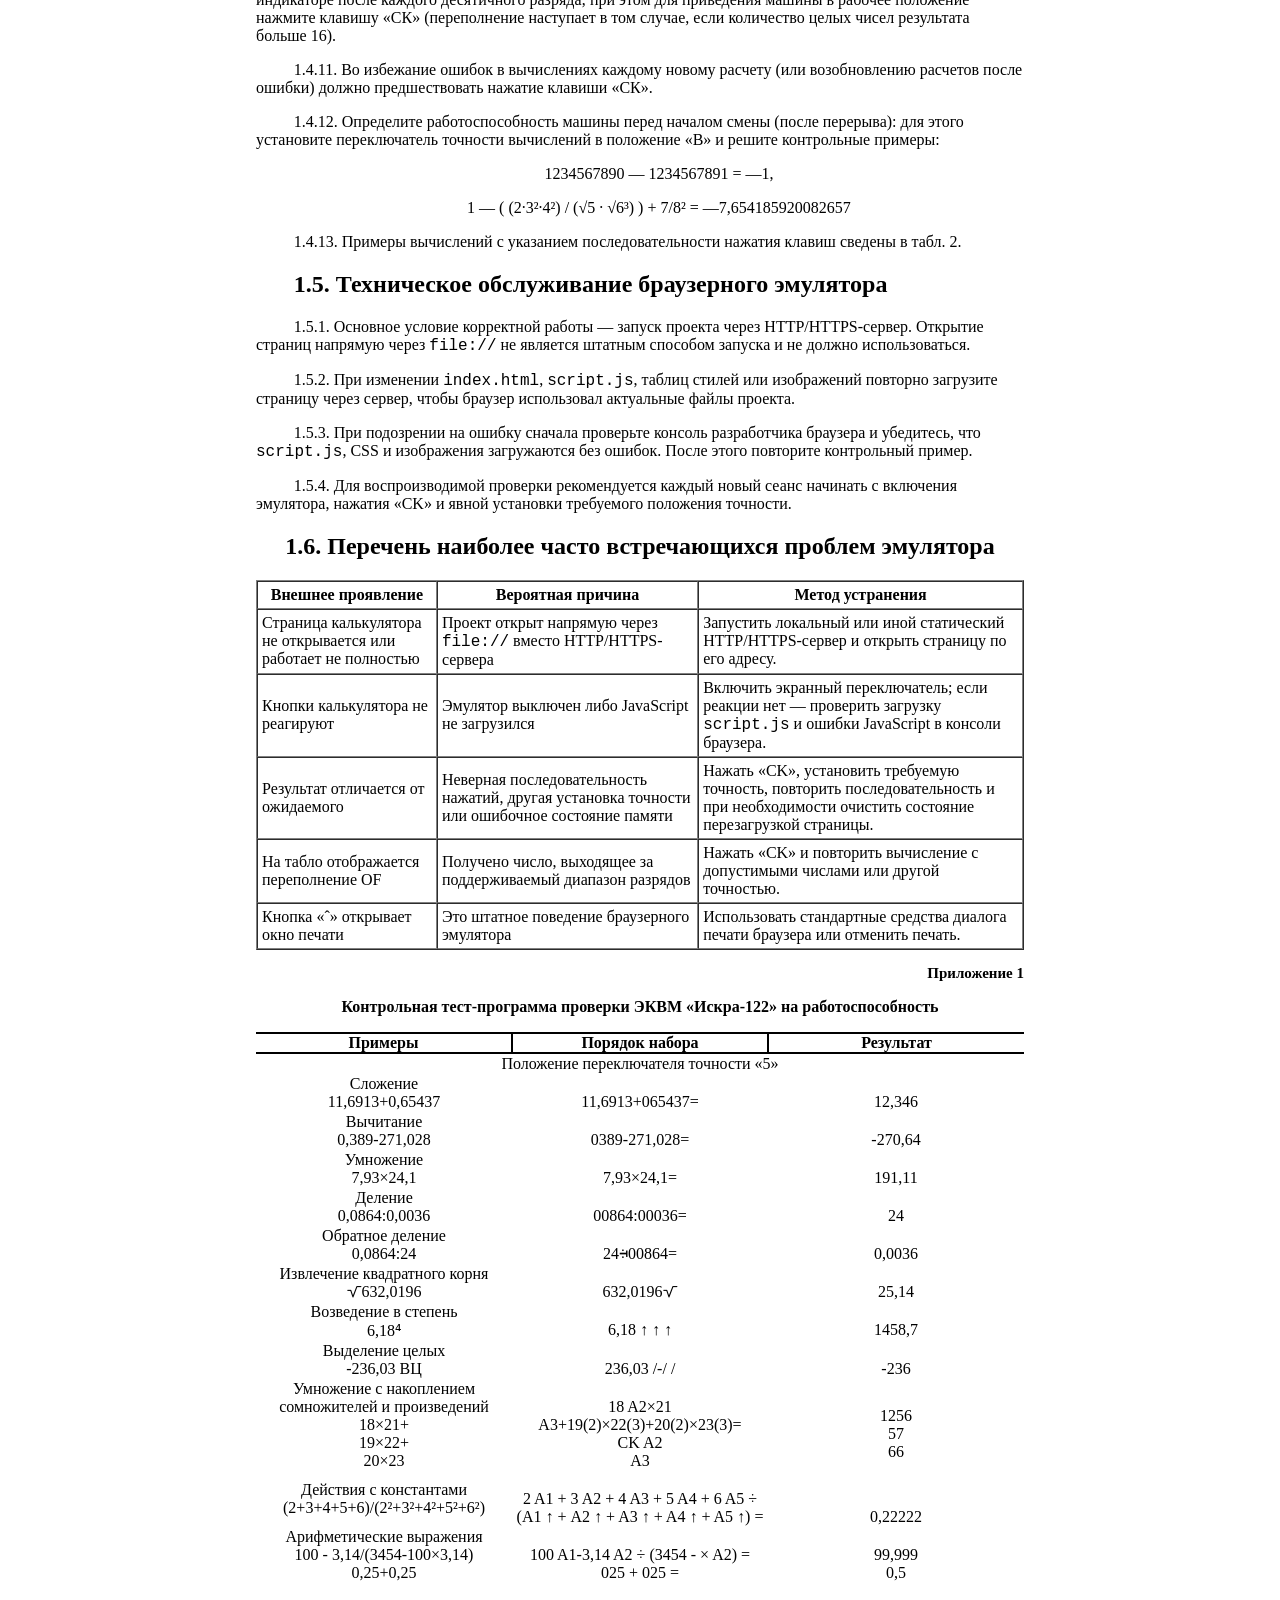
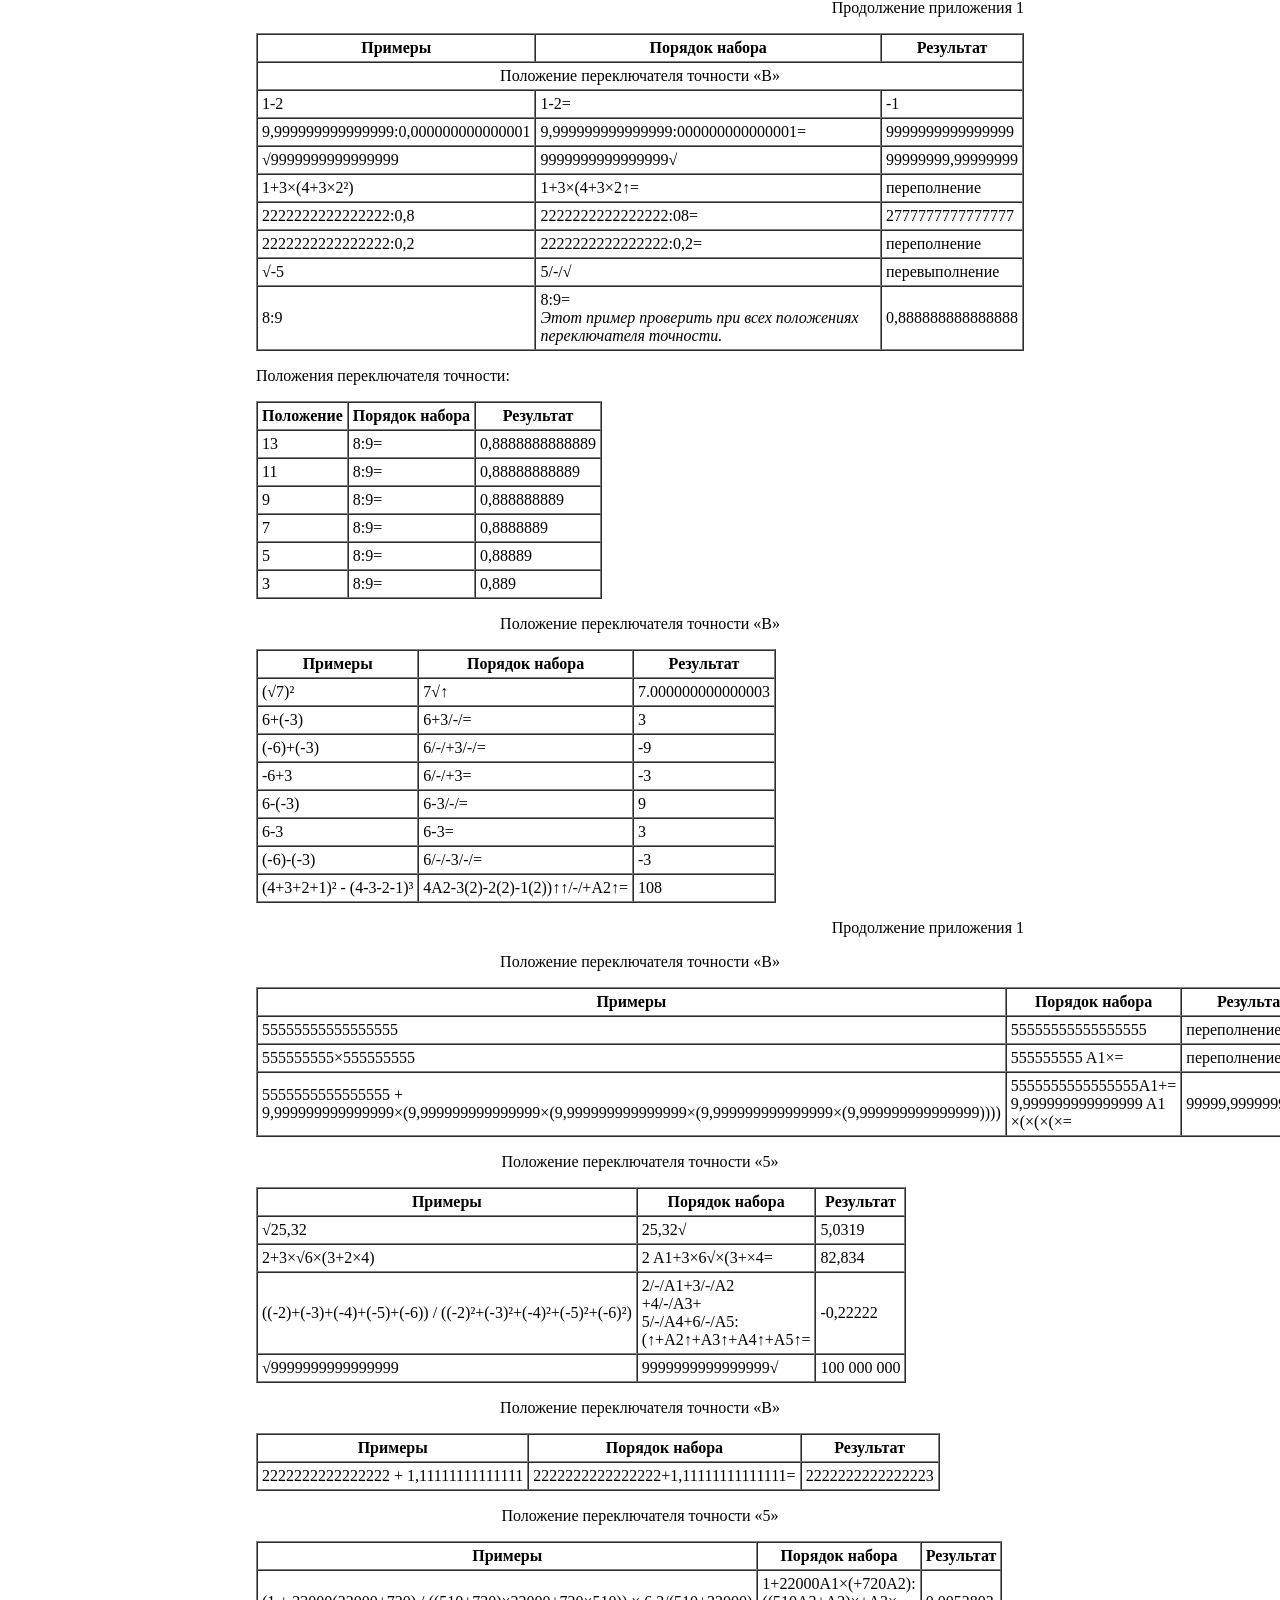
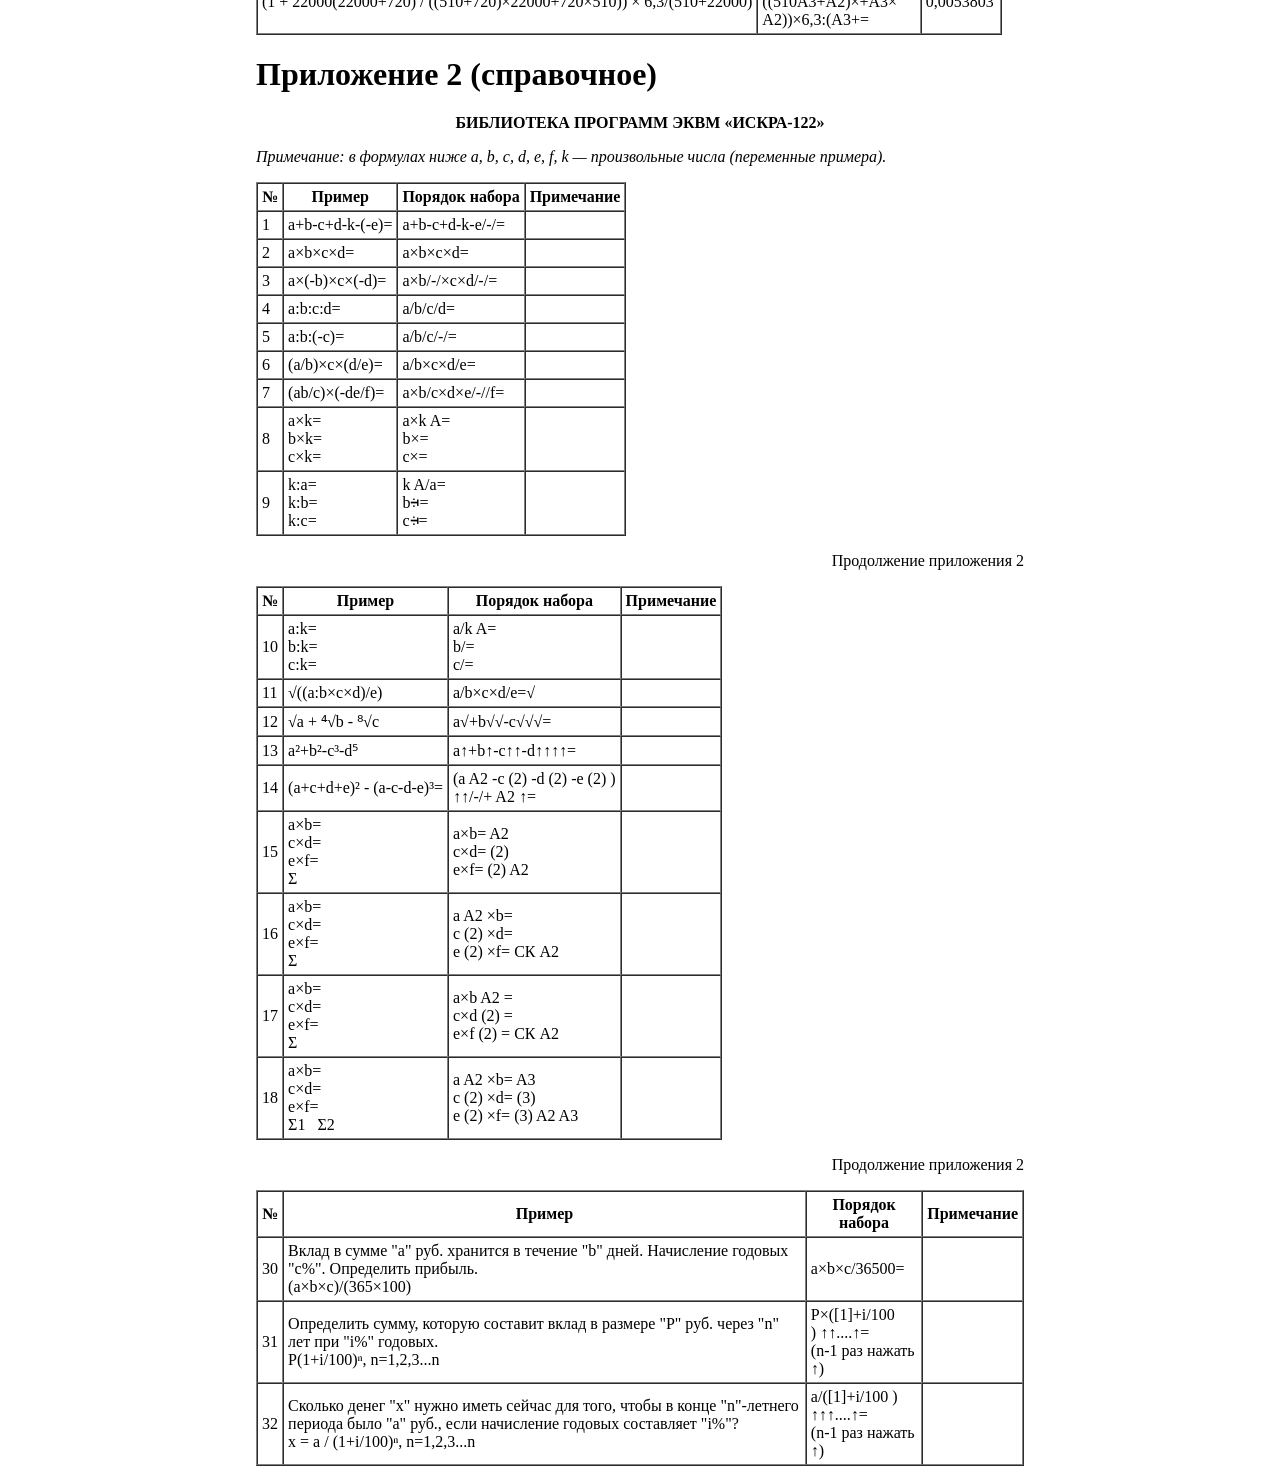
==== commit 5d0c06de: "Massive updates" ====
--- a/EKCM-Spark-122/instr.html
+++ b/EKCM-Spark-122/instr.html
@@ -570,8 +570,7 @@
         </tr>
     </table>
 </div>
-<!----
-    Страница 24
+<!----Страница 24---->
 
     <p style="text-align:right">Продолжение приложения 1</p>
     <table border="1" cellpadding="4" cellspacing="0">
@@ -603,7 +602,7 @@
 
     <table border="1" cellpadding="4" cellspacing="0">
     <tr><th>Примеры</th><th>Порядок набора</th><th>Результат</th></tr>
-    <tr><td>(√7)²</td><td>7√↑</td><td>6,999999999999996</td></tr>
+    <tr><td>(√7)²</td><td>7√↑</td><td>7.000000000000003</td></tr>
     <tr><td>6+(-3)</td><td>6+3/-/=</td><td>3</td></tr>
     <tr><td>(-6)+(-3)</td><td>6/-/+3/-/=</td><td>-9</td></tr>
     <tr><td>-6+3</td><td>6/-/+3=</td><td>-3</td></tr>
@@ -699,6 +698,6 @@
     <tr><td>32</td><td>Сколько денег "x" нужно иметь сейчас для того, чтобы в конце "n"-летнего периода было "a" руб., если начисление годовых составляет "i%"?<br>x = a / (1+i/100)ⁿ, n=1,2,3...n</td>
     <td>a/([1]+i/100 ) <br>↑↑↑....↑=<br>(n-1 раз нажать ↑)</td><td></td></tr>
     </table>
--->
+
 </body>
 </html>
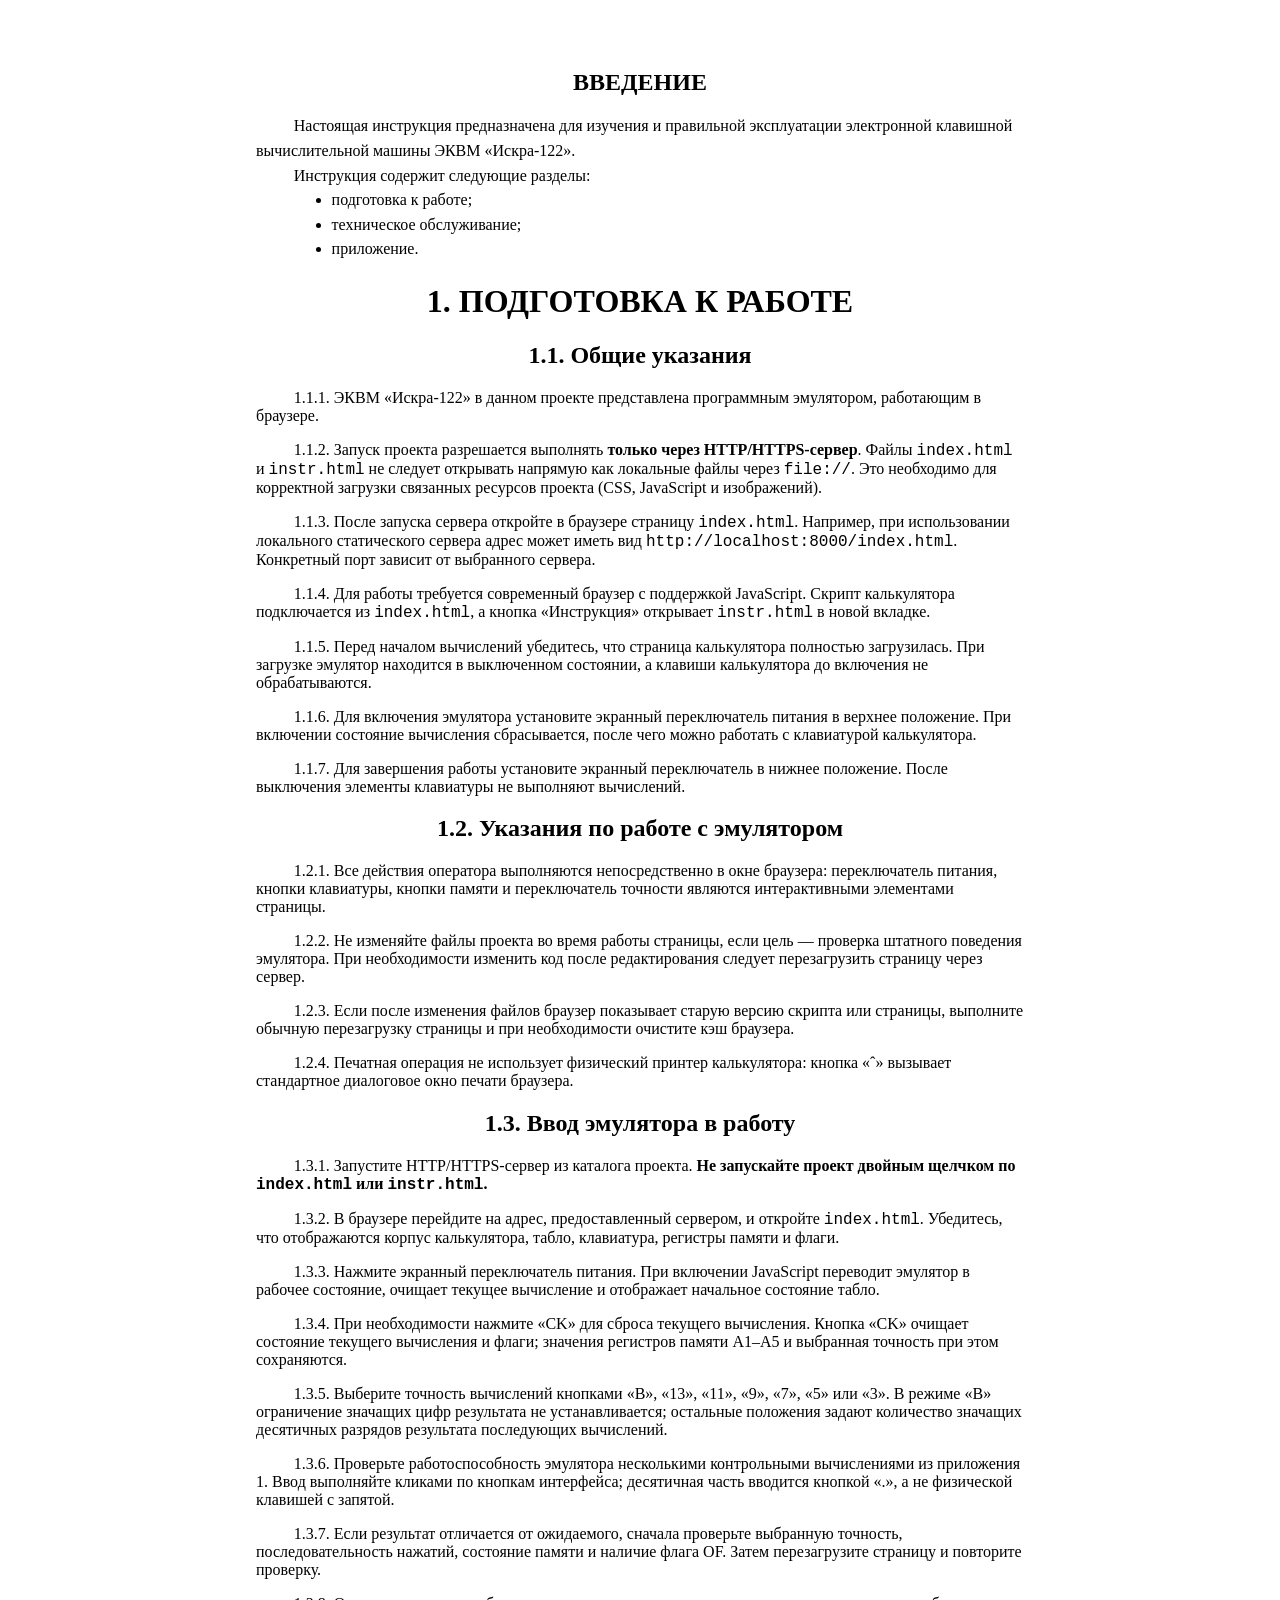
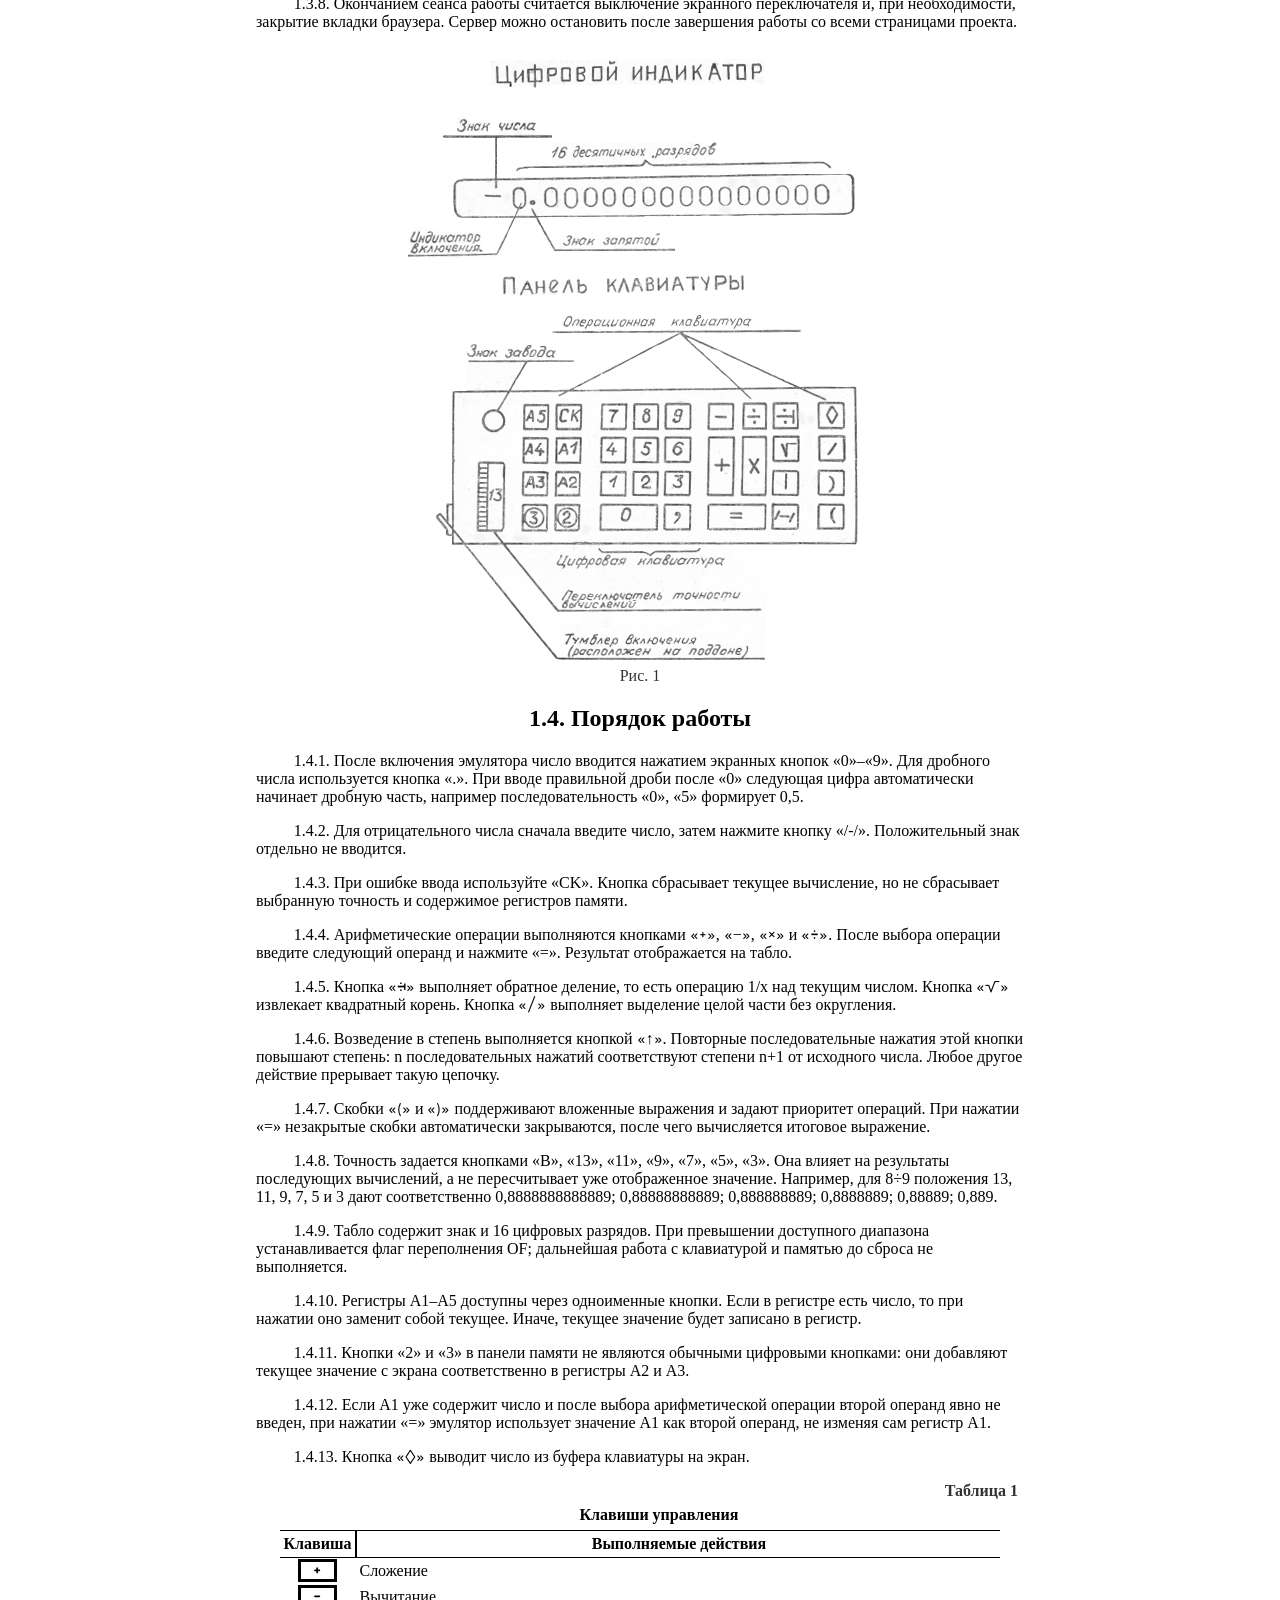
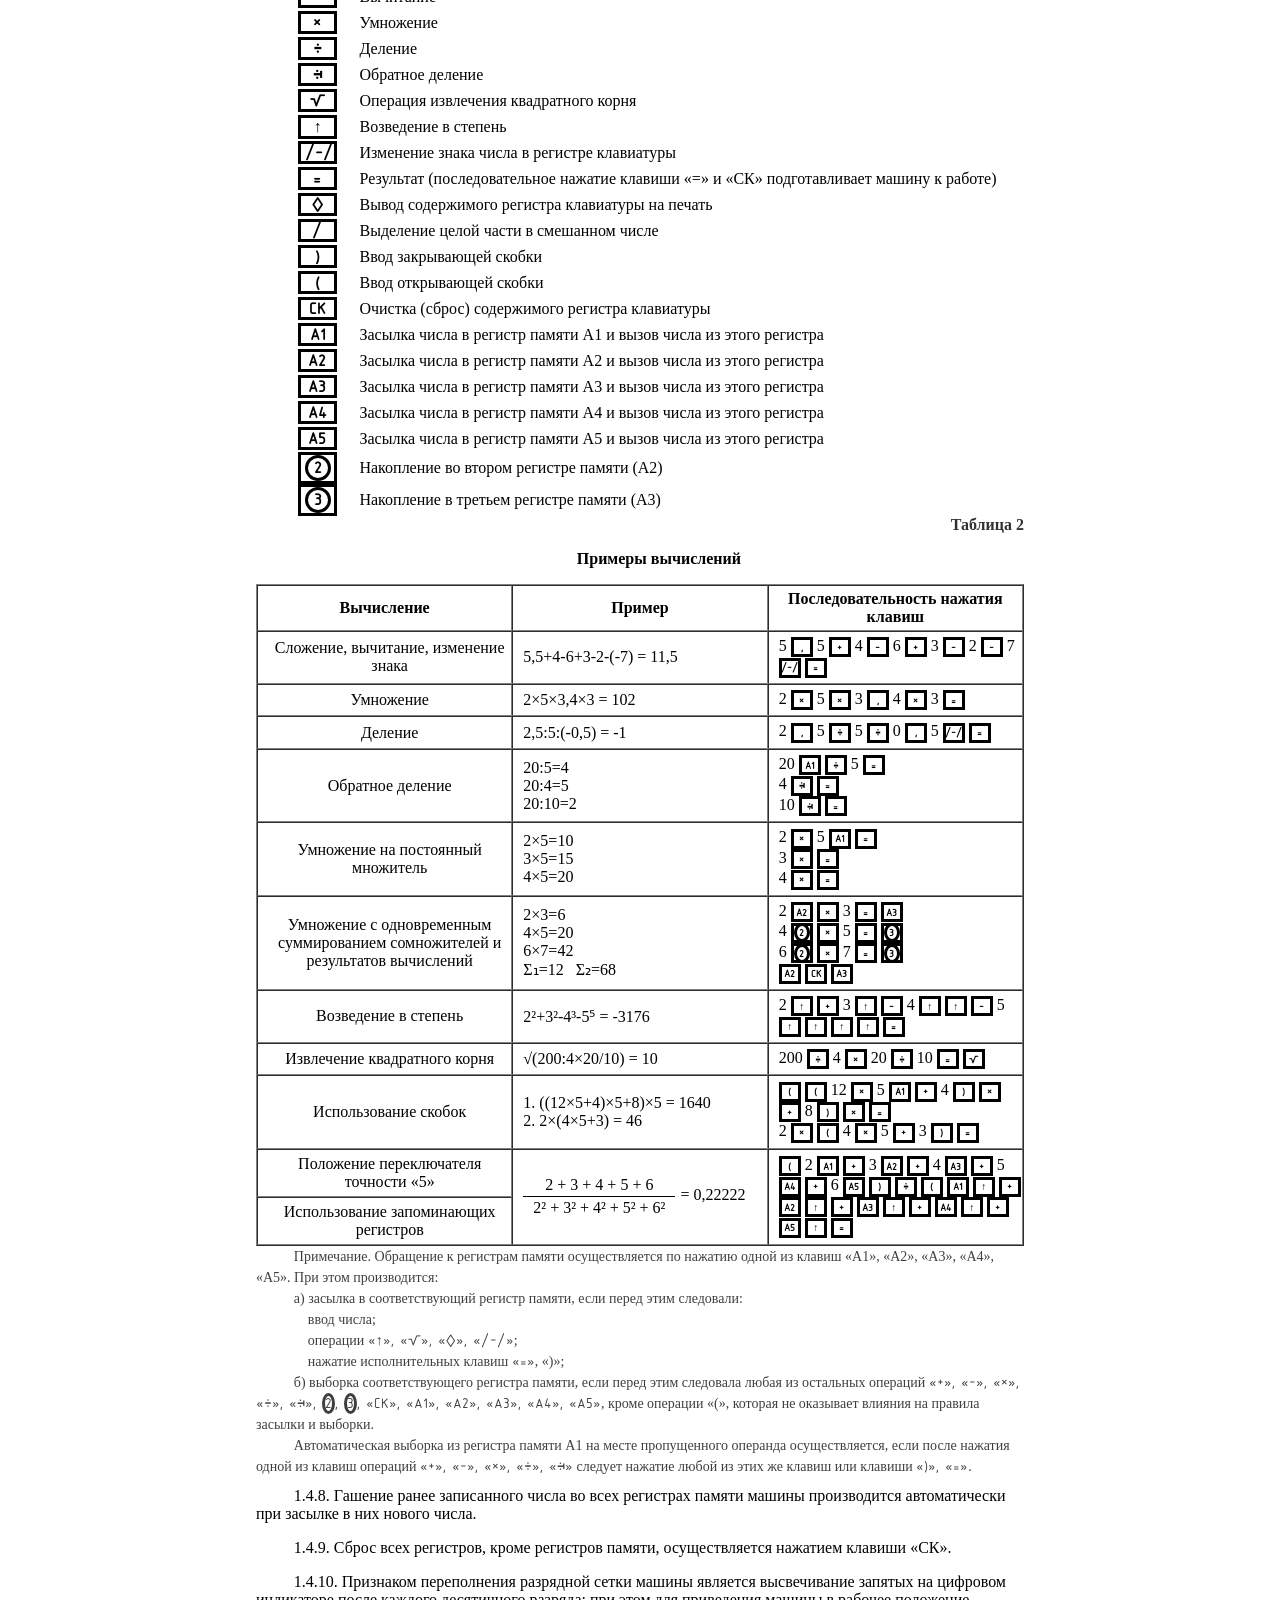
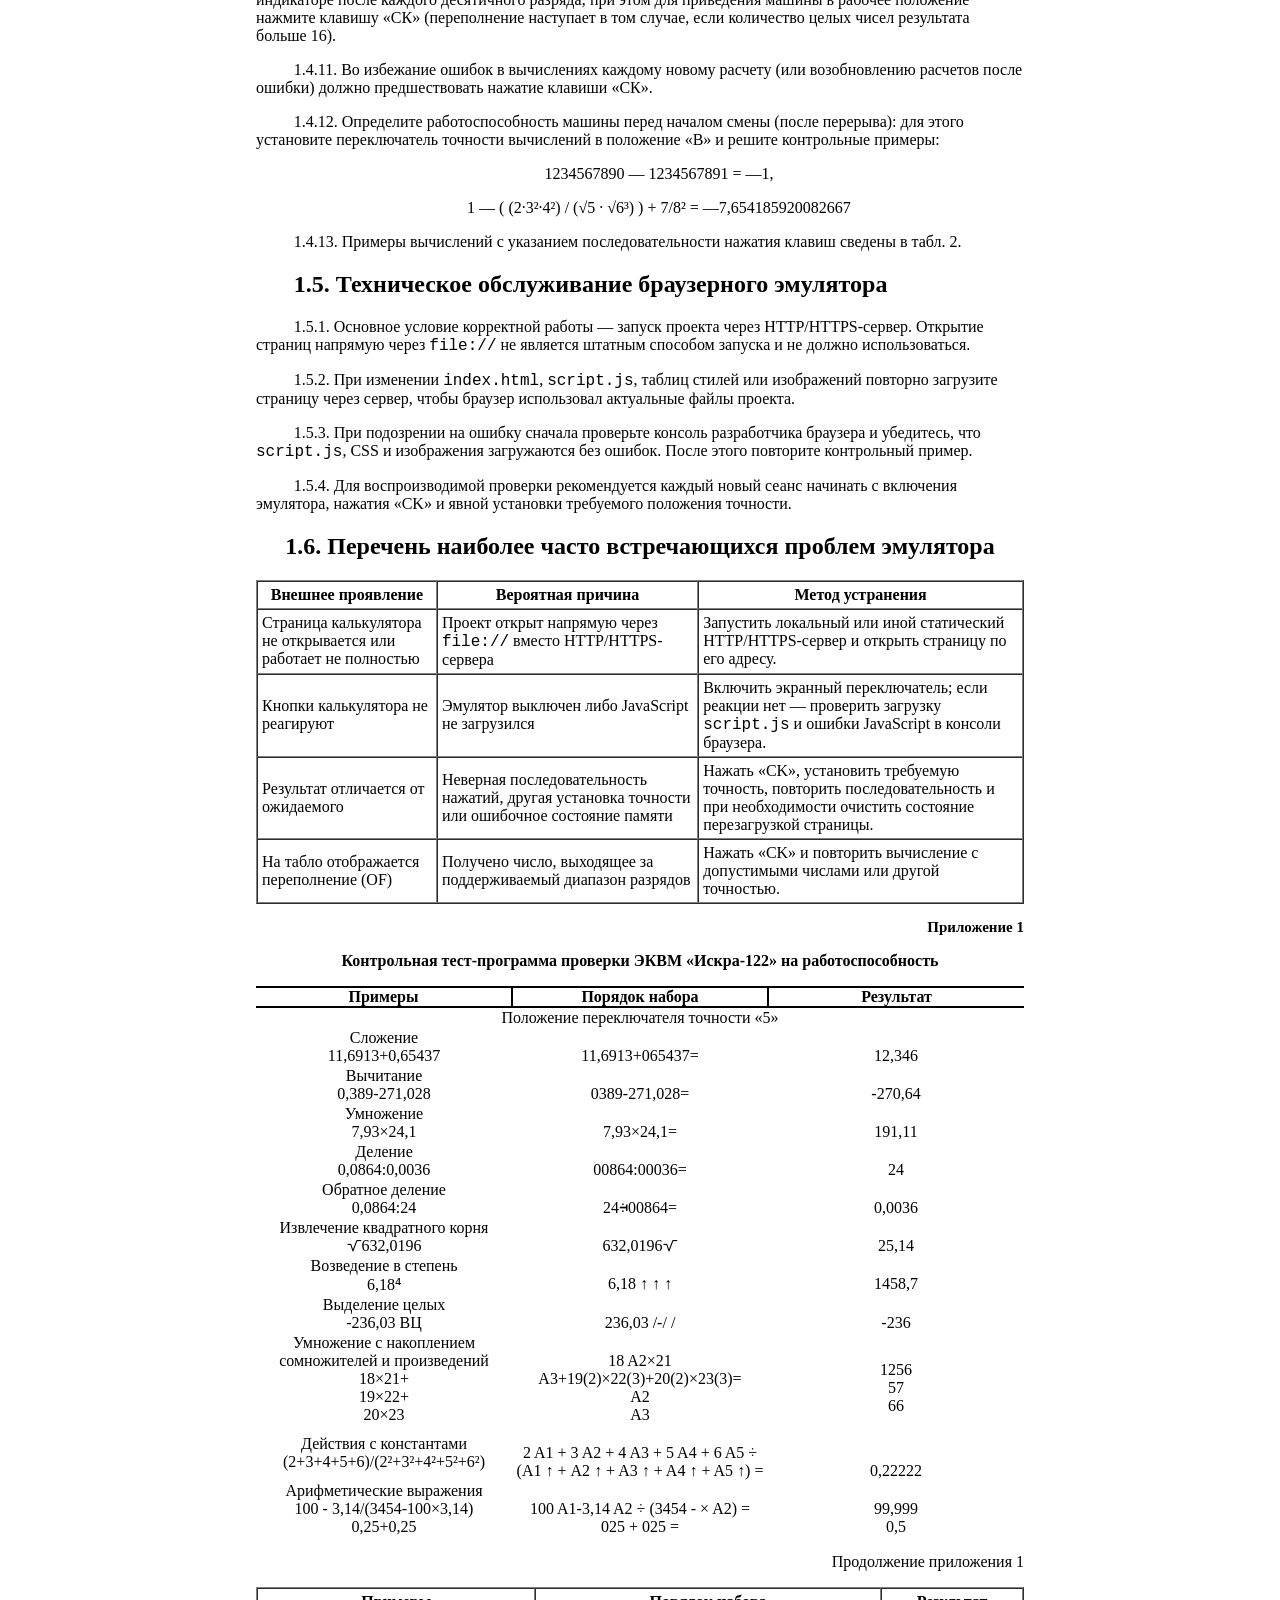
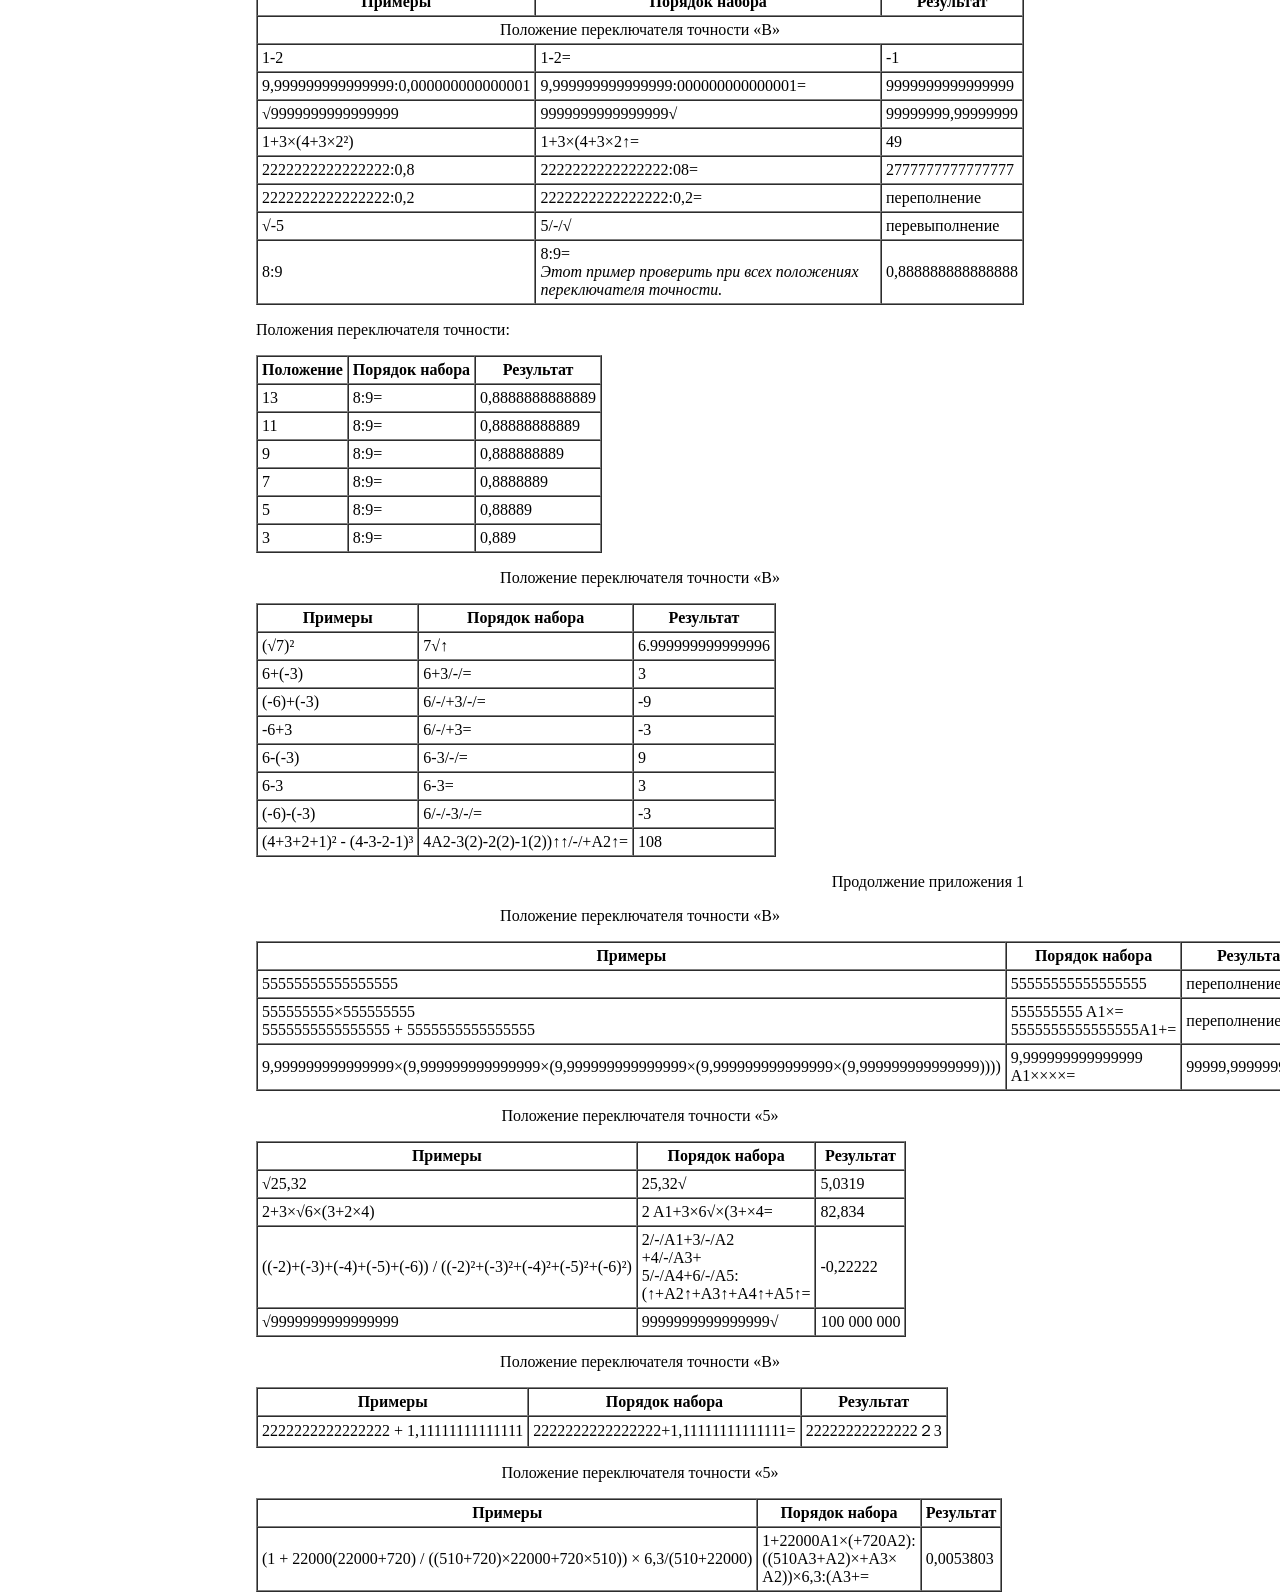
==== commit c5ed64f8: "Major updates" ====
--- a/EKCM-Spark-122/instr.html
+++ b/EKCM-Spark-122/instr.html
@@ -16,7 +16,7 @@
         <ul>
             <li>подготовка к работе;</li>
             <li>техническое обслуживание;</li>
-            <li>приложения.</li>
+            <li>приложение.</li>
         </ul>
 </div>
 
@@ -447,7 +447,7 @@
     <p>1.4.11. Во избежание ошибок в вычислениях каждому новому расчету (или возобновлению расчетов после ошибки) должно предшествовать нажатие клавиши «СК».</p>
     <p>1.4.12. Определите работоспособность машины перед началом смены (после перерыва): для этого установите переключатель точности вычислений в положение «В» и решите контрольные примеры:</p>
     <p style="text-align:center">1234567890 — 1234567891 = —1,</p>
-    <p style="text-align:center">1 — ( (2·3²·4²) / (√5 · √6³) ) + 7/8² = —7,654185920082657</p>
+    <p style="text-align:center">1 — ( (2·3²·4²) / (√5 · √6³) ) + 7/8² = —7,654185920082667</p>
     <p>1.4.13. Примеры вычислений с указанием последовательности нажатия клавиш сведены в табл. 2.</p>
 </div>
 <!-- Страница 11 -->
@@ -482,14 +482,9 @@
     <td>Нажать «CK», установить требуемую точность, повторить последовательность и при необходимости очистить состояние перезагрузкой страницы.</td>
     </tr>
     <tr>
-    <td>На табло отображается переполнение OF</td>
+    <td>На табло отображается переполнение (OF)</td>
     <td>Получено число, выходящее за поддерживаемый диапазон разрядов</td>
     <td>Нажать «CK» и повторить вычисление с допустимыми числами или другой точностью.</td>
-    </tr>
-    <tr>
-    <td>Кнопка «ˆ» открывает окно печати</td>
-    <td>Это штатное поведение браузерного эмулятора</td>
-    <td>Использовать стандартные средства диалога печати браузера или отменить печать.</td>
     </tr>
     </table>
 </div>
@@ -555,7 +550,7 @@
         </tr>
         <tr>
             <td>Умножение с накоплением сомножителей и произведений<br>18×21+<br>19×22+<br>20×23</td>
-            <td><br>18 A2×21 A3+19(2)×22(3)+20(2)×23(3)=<br>CK A2<br>A3</td>
+            <td><br>18 A2×21 A3+19(2)×22(3)+20(2)×23(3)=<br>A2<br>A3</td>
             <td><br>1256<br>57<br>66</td>
         </tr>
         <tr>
@@ -579,7 +574,7 @@
     <tr><td>1-2</td><td>1-2=</td><td>-1</td></tr>
     <tr><td>9,999999999999999:0,000000000000001</td><td>9,999999999999999:000000000000001=</td><td>9999999999999999</td></tr>
     <tr><td>√9999999999999999</td><td>9999999999999999√</td><td>99999999,99999999</td></tr>
-    <tr><td>1+3×(4+3×2²)</td><td>1+3×(4+3×2↑=</td><td>переполнение</td></tr>
+    <tr><td>1+3×(4+3×2²)</td><td>1+3×(4+3×2↑=</td><td>49</td></tr>
     <tr><td>2222222222222222:0,8</td><td>2222222222222222:08=</td><td>2777777777777777</td></tr>
     <tr><td>2222222222222222:0,2</td><td>2222222222222222:0,2=</td><td>переполнение</td></tr>
     <tr><td>√-5</td><td>5/-/√</td><td>перевыполнение</td></tr>
@@ -589,115 +584,323 @@
     <p>Положения переключателя точности:</p>
 
     <table border="1" cellpadding="4" cellspacing="0">
-    <tr><th>Положение</th><th>Порядок набора</th><th>Результат</th></tr>
-    <tr><td>13</td><td>8:9=</td><td>0,8888888888889</td></tr>
-    <tr><td>11</td><td>8:9=</td><td>0,88888888889</td></tr>
-    <tr><td>9</td><td>8:9=</td><td>0,888888889</td></tr>
-    <tr><td>7</td><td>8:9=</td><td>0,8888889</td></tr>
-    <tr><td>5</td><td>8:9=</td><td>0,88889</td></tr>
-    <tr><td>3</td><td>8:9=</td><td>0,889</td></tr>
+    <tr>
+        <th>Положение</th>
+        <th>Порядок набора</th>
+        <th>Результат</th>
+    </tr>
+    <tr>
+        <td>13</td>
+        <td>8:9=</td>
+        <td>0,8888888888889</td>
+    </tr>
+    <tr>
+        <td>11</td>
+        <td>8:9=</td>
+        <td>0,88888888889</td>
+    </tr>
+    <tr>
+        <td>9</td>
+        <td>8:9=</td>
+        <td>0,888888889</td>
+    </tr>
+    <tr>
+        <td>7</td>
+        <td>8:9=</td>
+        <td>0,8888889</td>
+    </tr>
+    <tr>
+        <td>5</td>
+        <td>8:9=</td>
+        <td>0,88889</td>
+    </tr>
+    <tr>
+        <td>3</td>
+        <td>8:9=</td>
+        <td>0,889</td>
+    </tr>
     </table>
 
     <p style="text-align:center">Положение переключателя точности «В»</p>
 
     <table border="1" cellpadding="4" cellspacing="0">
+    <tr>
+        <th>Примеры</th>
+        <th>Порядок набора</th>
+        <th>Результат</th>
+    </tr>
+    <tr>
+        <td>(√7)²</td>
+        <td>7√↑</td>
+        <td>6.999999999999996</td>
+    </tr>
+    <tr>
+        <td>6+(-3)</td>
+        <td>6+3/-/=</td>
+        <td>3</td>
+    </tr>
+    <tr>
+        <td>(-6)+(-3)</td>
+        <td>6/-/+3/-/=</td>
+        <td>-9</td>
+    </tr>
+    <tr>
+        <td>-6+3</td>
+        <td>6/-/+3=</td>
+        <td>-3</td>
+    </tr>
+    <tr>
+        <td>6-(-3)</td>
+        <td>6-3/-/=</td>
+        <td>9</td>
+    </tr>
+    <tr>
+        <td>6-3</td>
+        <td>6-3=</td>
+        <td>3</td>
+    </tr>
+    <tr>
+        <td>(-6)-(-3)</td>
+        <td>6/-/-3/-/=</td>
+        <td>-3</td>
+    </tr>
+    <tr>
+        <td>(4+3+2+1)² - (4-3-2-1)³</td>
+        <td>4A2-3(2)-2(2)-1(2))↑↑/-/+A2↑=</td>
+        <td>108</td>
+    </tr>
+    </table>
+
+    <p style="text-align:right">Продолжение приложения 1</p>
+
+    <p style="text-align:center">Положение переключателя точности «В»</p>
+
+    <table border="1" cellpadding="4" cellspacing="0">
     <tr><th>Примеры</th><th>Порядок набора</th><th>Результат</th></tr>
-    <tr><td>(√7)²</td><td>7√↑</td><td>7.000000000000003</td></tr>
-    <tr><td>6+(-3)</td><td>6+3/-/=</td><td>3</td></tr>
-    <tr><td>(-6)+(-3)</td><td>6/-/+3/-/=</td><td>-9</td></tr>
-    <tr><td>-6+3</td><td>6/-/+3=</td><td>-3</td></tr>
-    <tr><td>6-(-3)</td><td>6-3/-/=</td><td>9</td></tr>
-    <tr><td>6-3</td><td>6-3=</td><td>3</td></tr>
-    <tr><td>(-6)-(-3)</td><td>6/-/-3/-/=</td><td>-3</td></tr>
-    <tr><td>(4+3+2+1)² - (4-3-2-1)³</td><td>4A2-3(2)-2(2)-1(2))↑↑/-/+A2↑=</td><td>108</td></tr>
-    </table>
-
-
-    <p style="text-align:right">Продолжение приложения 1</p>
+    <tr>
+        <td>55555555555555555</td>
+        <td>55555555555555555</td>
+        <td>переполнение</td>
+    </tr>
+    <tr>
+        <td>555555555×555555555<br>5555555555555555 + 5555555555555555</td>
+        <td>555555555 A1×=<br>5555555555555555A1+=</td><td>переполнение</td>
+    </tr>
+    <tr>
+        <td>9,999999999999999×(9,999999999999999×(9,999999999999999×(9,999999999999999×(9,999999999999999))))</td>
+        <td>9,999999999999999 A1××××=</td>
+        <td>99999,99999999995</td>
+    </tr>
+    </table>
+
+    <p style="text-align:center">Положение переключателя точности «5»</p>
+
+    <table border="1" cellpadding="4" cellspacing="0">
+    <tr>
+        <th>Примеры</th>
+        <th>Порядок набора</th>
+        <th>Результат</th>
+    </tr>
+    <tr>
+        <td>√25,32</td>
+        <td>25,32√</td>
+        <td>5,0319</td>
+    </tr>
+    <tr>
+        <td>2+3×√6×(3+2×4)</td>
+        <td>2 A1+3×6√×(3+×4=</td>
+        <td>82,834</td>
+    </tr>
+    <tr>
+        <td>((-2)+(-3)+(-4)+(-5)+(-6)) / ((-2)²+(-3)²+(-4)²+(-5)²+(-6)²)</td>
+        <td>2/-/A1+3/-/A2<br>+4/-/A3+<br>5/-/A4+6/-/A5:<br>(↑+A2↑+A3↑+A4↑+A5↑=</td>
+        <td>-0,22222</td>
+    </tr>
+    <tr>
+        <td>√9999999999999999</td>
+        <td>9999999999999999√</td>
+        <td>100 000 000</td>
+    </tr>
+    </table>
 
     <p style="text-align:center">Положение переключателя точности «В»</p>
 
     <table border="1" cellpadding="4" cellspacing="0">
-    <tr><th>Примеры</th><th>Порядок набора</th><th>Результат</th></tr>
-    <tr><td>55555555555555555</td><td>55555555555555555</td><td>переполнение</td></tr>
-    <tr><td>555555555×555555555</td><td>555555555 A1×=</td><td>переполнение</td></tr>
-    <tr><td>5555555555555555 + 9,999999999999999×(9,999999999999999×(9,999999999999999×(9,999999999999999×(9,999999999999999))))</td>
-    <td>5555555555555555A1+=<br>9,999999999999999 A1<br>×(×(×(×=</td>
-    <td>99999,99999999995</td></tr>
+    <tr>
+        <th>Примеры</th>
+        <th>Порядок набора</th>
+        <th>Результат</th>
+    </tr>
+    <tr>
+        <td>2222222222222222 + 1,11111111111111</td>
+        <td>2222222222222222+1,11111111111111=</td>
+        <td>22222222222222２3</td>
+    </tr>
     </table>
 
     <p style="text-align:center">Положение переключателя точности «5»</p>
 
     <table border="1" cellpadding="4" cellspacing="0">
-    <tr><th>Примеры</th><th>Порядок набора</th><th>Результат</th></tr>
-    <tr><td>√25,32</td><td>25,32√</td><td>5,0319</td></tr>
-    <tr><td>2+3×√6×(3+2×4)</td><td>2 A1+3×6√×(3+×4=</td><td>82,834</td></tr>
-    <tr><td>((-2)+(-3)+(-4)+(-5)+(-6)) / ((-2)²+(-3)²+(-4)²+(-5)²+(-6)²)</td>
-    <td>2/-/A1+3/-/A2<br>+4/-/A3+<br>5/-/A4+6/-/A5:<br>(↑+A2↑+A3↑+A4↑+A5↑=</td>
-    <td>-0,22222</td></tr>
-    <tr><td>√9999999999999999</td><td>9999999999999999√</td><td>100 000 000</td></tr>
-    </table>
-
-    <p style="text-align:center">Положение переключателя точности «В»</p>
-
-    <table border="1" cellpadding="4" cellspacing="0">
-    <tr><th>Примеры</th><th>Порядок набора</th><th>Результат</th></tr>
-    <tr><td>2222222222222222 + 1,11111111111111</td><td>2222222222222222+1,11111111111111=</td><td>2222222222222223</td></tr>
-    </table>
-
-    <p style="text-align:center">Положение переключателя точности «5»</p>
-
-    <table border="1" cellpadding="4" cellspacing="0">
-    <tr><th>Примеры</th><th>Порядок набора</th><th>Результат</th></tr>
-    <tr><td>(1 + 22000(22000+720) / ((510+720)×22000+720×510)) × 6,3/(510+22000)</td>
-    <td>1+22000A1×(+720A2):<br>((510A3+A2)×+A3×<br>A2))×6,3:(A3+=</td>
-    <td>0,0053803</td></tr>
-    </table>
-
+    <tr>
+        <th>Примеры</th>
+        <th>Порядок набора</th>
+        <th>Результат</th>
+    </tr>
+    <tr>
+        <td>(1 + 22000(22000+720) / ((510+720)×22000+720×510)) × 6,3/(510+22000)</td>
+        <td>1+22000A1×(+720A2):<br>((510A3+A2)×+A3×<br>A2))×6,3:(A3+=</td>
+        <td>0,0053803</td>
+    </tr>
+    </table>
+
+<!----
     <h1>Приложение 2 (справочное)</h1>
     <p style="text-align:center"><strong>БИБЛИОТЕКА ПРОГРАММ ЭКВМ «ИСКРА-122»</strong></p>
     <p><em>Примечание: в формулах ниже a, b, c, d, e, f, k — произвольные числа (переменные примера).</em></p>
 
     <table border="1" cellpadding="4" cellspacing="0">
-    <tr><th>№</th><th>Пример</th><th>Порядок набора</th><th>Примечание</th></tr>
-    <tr><td>1</td><td>a+b-c+d-k-(-e)=</td><td>a+b-c+d-k-e/-/=</td><td></td></tr>
-    <tr><td>2</td><td>a×b×c×d=</td><td>a×b×c×d=</td><td></td></tr>
-    <tr><td>3</td><td>a×(-b)×c×(-d)=</td><td>a×b/-/×c×d/-/=</td><td></td></tr>
-    <tr><td>4</td><td>a:b:c:d=</td><td>a/b/c/d=</td><td></td></tr>
-    <tr><td>5</td><td>a:b:(-c)=</td><td>a/b/c/-/=</td><td></td></tr>
-    <tr><td>6</td><td>(a/b)×c×(d/e)=</td><td>a/b×c×d/e=</td><td></td></tr>
-    <tr><td>7</td><td>(ab/c)×(-de/f)=</td><td>a×b/c×d×e/-//f=</td><td></td></tr>
-    <tr><td>8</td><td>a×k=<br>b×k=<br>c×k=</td><td>a×k A=<br>b×=<br>c×=</td><td></td></tr>
-    <tr><td>9</td><td>k:a=<br>k:b=<br>k:c=</td><td>k A/a=<br>b<span class="gost">ģ</span>=<br>c<span class="gost">ģ</span>=</td><td></td></tr>
+    <tr>
+        <th>№</th>
+        <th>Пример</th>
+        <th>Порядок набора</th>
+        <th>Примечание</th>
+    </tr>
+    <tr>
+        <td>1</td>
+        <td>a+b-c+d-k-(-e)=</td>
+        <td>a+b-c+d-k-e/-/=</td>
+        <td></td>
+    </tr>
+    <tr>
+        <td>2</td>
+        <td>a×b×c×d=</td>
+        <td>a×b×c×d=</td>
+        <td></td>
+    </tr>
+    <tr>
+        <td>3</td>
+        <td>a×(-b)×c×(-d)=</td>
+        <td>a×b/-/×c×d/-/=</td>
+        <td></td>
+    </tr>
+    <tr>
+        <td>4</td>
+        <td>a:b:c:d=</td>
+        <td>a/b/c/d=</td>
+        <td></td>
+    </tr>
+    <tr>
+        <td>5</td>
+        <td>a:b:(-c)=</td>
+        <td>a/b/c/-/=</td>
+        <td></td>
+    </tr>
+    <tr>
+        <td>6</td>
+        <td>(a/b)×c×(d/e)=</td>
+        <td>a/b×c×d/e=</td>
+        <td></td>
+    </tr>
+    <tr>
+        <td>7</td>
+        <td>(ab/c)×(-de/f)=</td>
+        <td>a×b/c×d×e/-//f=</td>
+        <td></td>
+    </tr>
+    <tr>
+        <td>8</td>
+        <td>a×k=<br>b×k=<br>c×k=</td>
+        <td>a×k A=<br>b×=<br>c×=</td>
+        <td></td>
+    </tr>
+    <tr>
+        <td>9</td>
+        <td>k:a=<br>k:b=<br>k:c=</td>
+        <td>k A/a=<br>b<span class="gost">ģ</span>=<br>c<span class="gost">ģ</span>=</td>
+        <td></td>
+    </tr>
     </table>
 
     <p style="text-align:right">Продолжение приложения 2</p>
 
     <table border="1" cellpadding="4" cellspacing="0">
-    <tr><th>№</th><th>Пример</th><th>Порядок набора</th><th>Примечание</th></tr>
-    <tr><td>10</td><td>a:k=<br>b:k=<br>c:k=</td><td>a/k A=<br>b/=<br>c/=</td><td></td></tr>
-    <tr><td>11</td><td>√((a:b×c×d)/e)</td><td>a/b×c×d/e=√</td><td></td></tr>
-    <tr><td>12</td><td>√a + ⁴√b - ⁸√c</td><td>a√+b√√-c√√√=</td><td></td></tr>
-    <tr><td>13</td><td>a²+b²-c³-d⁵</td><td>a↑+b↑-c↑↑-d↑↑↑↑=</td><td></td></tr>
-    <tr><td>14</td><td>(a+c+d+e)² - (a-c-d-e)³=</td><td>(a A2 -c (2) -d (2) -e (2)  ) <br>↑↑/-/+ A2 ↑=</td><td></td></tr>
-    <tr><td>15</td><td>a×b=<br>c×d=<br>e×f=<br>Σ</td><td>a×b= A2 <br>c×d= (2) <br>e×f= (2)  A2 </td><td></td></tr>
-    <tr><td>16</td><td>a×b=<br>c×d=<br>e×f=<br>Σ</td><td>a A2 ×b=<br>c (2) ×d=<br>e (2) ×f= СК  A2 </td><td></td></tr>
-    <tr><td>17</td><td>a×b=<br>c×d=<br>e×f=<br>Σ</td><td>a×b A2 =<br>c×d (2) =<br>e×f (2) = СК  A2 </td><td></td></tr>
-    <tr><td>18</td><td>a×b=<br>c×d=<br>e×f=<br>Σ1&nbsp;&nbsp;&nbsp;Σ2</td><td>a A2 ×b= A3 <br>c (2) ×d= (3) <br>e (2) ×f= (3)  A2  A3 </td><td></td></tr>
-    </table>
-
-
+    <tr>
+        <th>№</th>
+        <th>Пример</th>
+        <th>Порядок набора</th>
+        <th>Примечание</th>
+    </tr>
+    <tr>
+        <td>10</td>
+        <td>a:k=<br>b:k=<br>c:k=</td>
+        <td>a/k A=<br>b/=<br>c/=</td>
+        <td></td>
+    </tr>
+    <tr>
+        <td>11</td>
+        <td>√((a:b×c×d)/e)</td>
+        <td>a/b×c×d/e=√</td>
+        <td></td>
+    </tr>
+    <tr>
+        <td>12</td>
+        <td>√a + ⁴√b - ⁸√c</td>
+        <td>a√+b√√-c√√√=</td>
+        <td></td>
+    </tr>
+    <tr>
+        <td>13</td>
+        <td>a²+b²-c³-d⁵</td>
+        <td>a↑+b↑-c↑↑-d↑↑↑↑=</td>
+        <td></td>
+    </tr>
+    <tr>
+        <td>16</td>
+        <td>a×b=<br>c×d=<br>e×f=<br>Σ</td>
+        <td>a A2 ×b=<br>c (2) ×d=<br>e (2) ×f= СК  A2 </td>
+        <td></td>
+    </tr>
+    <tr>
+        <td>17</td>
+        <td>a×b=<br>c×d=<br>e×f=<br>Σ</td>
+        <td>a×b A2 =<br>c×d (2) =<br>e×f (2) = СК  A2 </td>
+        <td></td>
+    </tr>
+    <tr>
+        <td>18</td>
+        <td>a×b=<br>c×d=<br>e×f=<br>Σ1&nbsp;&nbsp;&nbsp;Σ2</td>
+        <td>a A2 ×b= A3 <br>c (2) ×d= (3) <br>e (2) ×f= (3)  A2  A3 </td>
+        <td></td>
+    </tr>
+    </table>
     <p style="text-align:right">Продолжение приложения 2</p>
-
-    <table border="1" cellpadding="4" cellspacing="0">
-    <tr><th>№</th><th>Пример</th><th>Порядок набора</th><th>Примечание</th></tr>
-    <tr><td>30</td><td>Вклад в сумме "a" руб. хранится в течение "b" дней. Начисление годовых "c%". Определить прибыль.<br>(a×b×c)/(365×100)</td>
-    <td>a×b×c/36500=</td><td></td></tr>
-    <tr><td>31</td><td>Определить сумму, которую составит вклад в размере "P" руб. через "n" лет при "i%" годовых.<br>P(1+i/100)ⁿ, n=1,2,3...n</td>
-    <td>P×([1]+i/100<br> ) ↑↑....↑=<br>(n-1 раз нажать ↑)</td><td></td></tr>
-    <tr><td>32</td><td>Сколько денег "x" нужно иметь сейчас для того, чтобы в конце "n"-летнего периода было "a" руб., если начисление годовых составляет "i%"?<br>x = a / (1+i/100)ⁿ, n=1,2,3...n</td>
-    <td>a/([1]+i/100 ) <br>↑↑↑....↑=<br>(n-1 раз нажать ↑)</td><td></td></tr>
-    </table>
+    <table border="1" cellpadding="4" cellspacing="0">
+    <tr>
+        <th>№</th>
+        <th>Пример</th>
+        <th>Порядок набора</th>
+        <th>Примечание</th>
+    </tr>
+    <tr>
+        <td>30</td>
+        <td>Вклад в сумме "a" руб. хранится в течение "b" дней. Начисление годовых "c%". Определить прибыль.<br>(a×b×c)/(365×100)</td>
+        <td>a×b×c/36500=</td>
+        <td></td>
+    </tr>
+    <tr>
+        <td>31</td>
+        <td>Определить сумму, которую составит вклад в размере "P" руб. через "n" лет при "i%" годовых.<br>P(1+i/100)ⁿ, n=1,2,3...n</td>
+        <td>P×([1]+i/100<br> ) ↑↑....↑=<br>(n-1 раз нажать ↑)</td>
+        <td></td>
+    </tr>
+    <tr>
+        <td>32</td>
+        <td>Сколько денег "x" нужно иметь сейчас для того, чтобы в конце "n"-летнего периода было "a" руб., если начисление годовых составляет "i%"?<br>x = a / (1+i/100)ⁿ, n=1,2,3...n</td>
+        <td>a/([1]+i/100 ) <br>↑↑↑....↑=<br>(n-1 раз нажать ↑)</td>
+        <td></td>
+    </tr>
+    </table>
+-->
 
 </body>
 </html>
